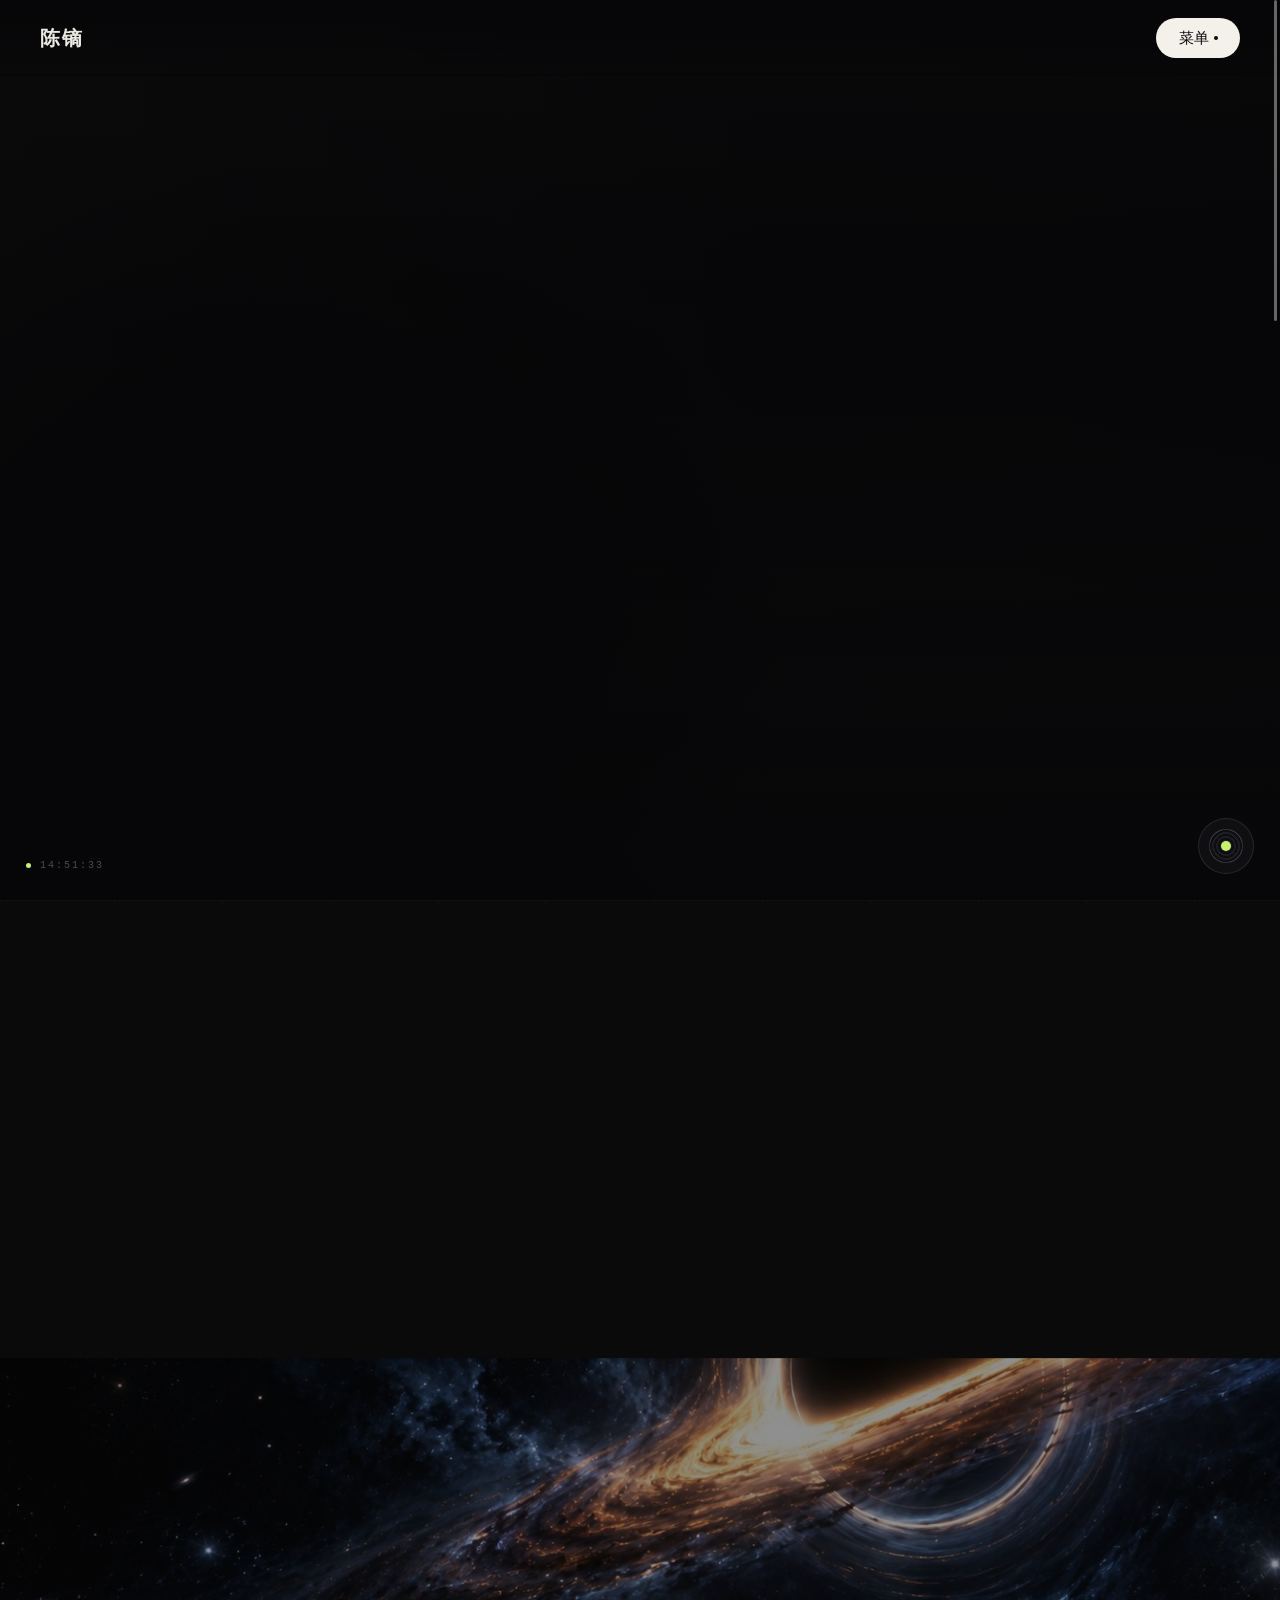
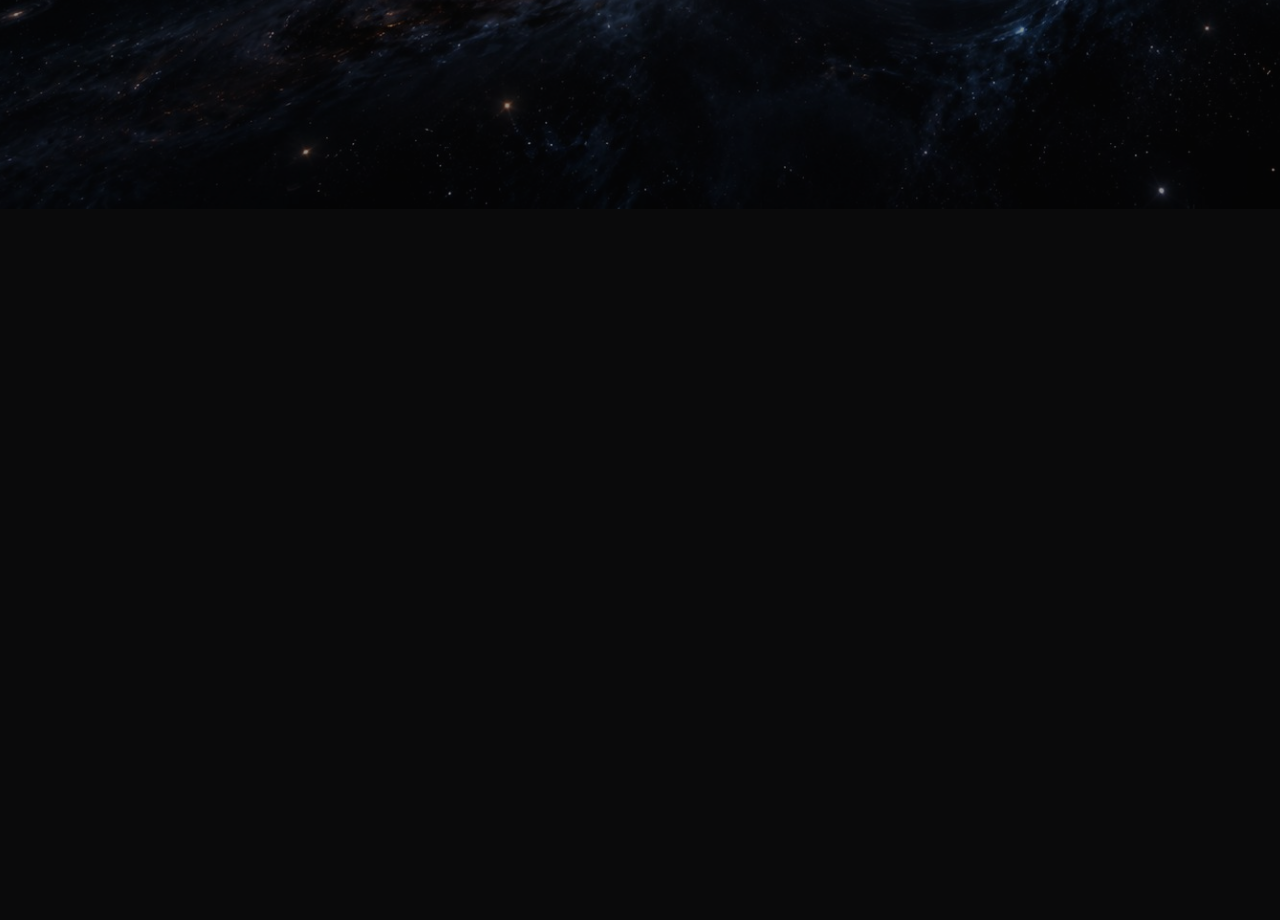
==== index.html @ d53ec5a6 "Deploy site shell" ====
<!DOCTYPE html>
<html lang="zh-CN">
<head>
<meta charset="UTF-8">
<meta name="viewport" content="width=device-width,initial-scale=1">
<title>陈镝 · 剪辑师</title>
<meta name="description" content="陈镝 —— 剪辑师。把素材，剪成故事。">
<link rel="stylesheet" href="assets/style.css?v=20261027eg">
<link rel="preload" as="image" href="assets/bg/transition-blackhole-hd.jpg">
</head>
<body class="splash-on hero-intro">

<!-- ============ 进场遮罩（首次加载片头 → hero） ============ -->
<div class="splash" id="splash" aria-hidden="true">
  <div class="splash-curtain splash-curtain-a"></div>
  <div class="splash-curtain splash-curtain-b"></div>
  <div class="splash-stage">
    <div class="splash-tag">CHEN DI<span>/</span>2026</div>
    <div class="splash-name">陈镝</div>
    <div class="splash-prog">
      <span class="splash-track"><i id="splashFill"></i></span>
      <span class="splash-pct" id="splashPct">00</span>
    </div>
  </div>
</div>

<!-- ============ 无刷转场：三条扫过的黑幕 ============ -->
<div class="tr" id="tr" aria-hidden="true"><i></i><i></i><i></i></div>

<div class="bg-grid bg-grid-far" id="bgGridFar" aria-hidden="true"></div>
<div class="bg-grid bg-grid-near" id="bgGridNear" aria-hidden="true"></div>
<div class="bg-glow" id="bgGlow" aria-hidden="true"></div>

<header class="nav">
  <a class="brand" href="index.html">陈镝</a>
  <button class="menu-toggle" id="menuToggle" type="button" aria-expanded="false" aria-controls="menuSheet">
    <span class="menu-word"><span class="letter">菜</span><span class="letter">单</span></span><i></i>
  </button>
</header>

<main data-route="home">

  <!-- ============ 首屏：粒子「陈镝」→ 蓝色人脸 + CD ============ -->
  <div class="hero-stage" id="heroStage">
    <section class="hero">
      <video class="hero-video" id="heroVideo" poster="assets/covers/hero.jpg"
             data-parallax="-110" data-scale="1.07"
             src="assets/videos/hero.mp4"
             autoplay muted loop playsinline preload="auto"></video>
      <div class="hero-mask"></div>
      <div class="hero-scrim"></div>
      <canvas id="heroParticles" class="hero-particles" aria-hidden="true"></canvas>

      <div class="hero-info">
        <div class="hero-chip">剪辑师</div>
        <h1 class="hero-name" id="heroName">陈镝</h1>
        <p class="hero-line">把素材，剪成故事</p>
      </div>
    </section>
  </div>

</main>

<!-- ============ 背景音乐 ============ -->
<div class="music-wrap" id="musicWrap">
  <div class="music" id="music">
    <audio id="bgm" src="assets/music/bgm.mp3" loop preload="none"></audio>
    <button class="music-btn" id="musicBtn" type="button" aria-label="播放 / 暂停背景音乐">
      <span class="music-disc"></span>
    </button>
    <div class="music-info">
      <div class="mi-main">
        <div class="mi-top">
          <span class="mi-title">Star Crossing Night</span>
          <span class="mi-time" id="miTime">00:00 / 00:00</span>
        </div>
        <div class="mi-bar" id="miBar"><i id="miFill"></i></div>
      </div>
      <button class="mi-volbtn" id="miVolBtn" type="button" aria-label="调节音量">
        <svg width="16" height="16" viewBox="0 0 24 24" aria-hidden="true">
          <path d="M4 9.2v5.6h3.4L12.4 19V5L7.4 9.2H4z" fill="currentColor"/>
          <path d="M15.6 8.6a4.9 4.9 0 010 6.8" fill="none" stroke="currentColor" stroke-width="1.7" stroke-linecap="round"/>
          <path d="M18.3 6.2a8.4 8.4 0 010 11.6" fill="none" stroke="currentColor" stroke-width="1.7" stroke-linecap="round" opacity=".5"/>
        </svg>
      </button>
    </div>
    <div class="mi-vslider" id="miVSlider"><div class="mi-vfill" id="miVFill"></div></div>
  </div>
</div>

<!-- 左下角时间码 -->
<div class="timecode" id="timecode"><span id="tcText">00:00:00</span></div>

<!-- ============ 播放层 ============ -->
<div class="player" id="player">
  <div class="player-close" data-cursor="关闭">&times;</div>
  <video id="playerVideo" playsinline></video>
</div>

<!-- ============ 作品放大层 ============ -->
<div class="zoom" id="zoom">
  <div class="zoom-inner">
    <img id="zoomImg" alt="">
    <div class="zoom-cap">
      <span id="zoomTitle"></span>
      <span class="zoom-hint">点击空白处关闭</span>
    </div>
  </div>
</div>

<script src="assets/vendor/lenis.min.js?v=20261027eg"></script>
<script src="assets/vendor/gsap.min.js?v=20261027eg"></script>
<script src="assets/data.js?v=20261027eg"></script>
<script src="assets/app.js?v=20261027eg"></script>
<script src="assets/void.js?v=20261027eg"></script>
<script src="assets/vendor/three.min.js?v=20261027eg"></script>
<script src="assets/hero-particles.js?v=20261027eg"></script>
<script src="assets/transition.js?v=20261027eg"></script>
<script src="assets/cursor.js?v=20261027eg"></script>
<script src="assets/about-words.js?v=20261027eg"></script>
</body>
</html>
---- assets/style.css ----
﻿:root{
  --bg:#0A0A0B;
  --bg2:#101012;
  --fg:#EDEAE4;
  --muted:#8A857D;
  --dim:#5E5A53;
  --accent:#E5484D;
  --line:rgba(255,255,255,.09);
  --max:1400px;
  /* 动效曲线：内置 ease 太弱，用强曲线（emil 标准） */
  --ease-out:cubic-bezier(.23,1,.32,1);
  --ease-in-out:cubic-bezier(.77,0,.175,1);
  --ease-drawer:cubic-bezier(.32,.72,0,1);
  /* 参考站 pacomepertant.com 的菜单 hover 弹簧（computed linear()，0.5s，约 1.44% 过冲） */
  --ease-spring:linear(0 0%, 0.0014 0.515%, 0.0055 1.03%, 0.0239 2.235%, 0.053 3.44%, 0.0961 4.81%, 0.1957 7.39%, 0.4354 12.88%, 0.5484 15.63%, 0.6494 18.38%, 0.7362 21.13%, 0.8083 23.88%, 0.8696 26.8%, 0.9168 29.72%, 0.9368 31.265%, 0.9536 32.81%, 0.9793 35.9%, 0.997 39.17%, 1.0084 42.77%, 1.0142 47.07%, 1.0144 53.43%, 1.0054 68.37%, 1.0019 77.3%, 0.9998 99.98%);
}

*{margin:0;padding:0;box-sizing:border-box;}
html{scroll-behavior:smooth;}
body{
  background:var(--bg);
  color:var(--fg);
  font-family:-apple-system,BlinkMacSystemFont,"PingFang SC","Microsoft YaHei","Segoe UI",sans-serif;
  -webkit-font-smoothing:antialiased;
  line-height:1.7;
  overflow-x:hidden;
}
a{color:inherit;text-decoration:none;}
img,video{display:block;max-width:100%;}
section[id]{scroll-margin-top:80px;}
.wrap{max-width:var(--max);margin:0 auto;padding:0 40px;}

/* 截图调试用：首屏定高 */
body.flat-hero .hero{height:900px;min-height:900px;}

/* ---------- 可交互背景：两层网格做视差，鼠标移动时前后错开 ---------- */
.bg-grid{
  position:fixed;inset:-8%;z-index:0;pointer-events:none;
  background-image:
    linear-gradient(rgba(255,255,255,.03) 1px,transparent 1px),
    linear-gradient(90deg,rgba(255,255,255,.03) 1px,transparent 1px);
  will-change:transform;
}
.bg-grid-far{background-size:108px 108px;opacity:.75;}
.bg-grid-near{background-size:34px 34px;opacity:.42;}
.bg-glow{
  position:fixed;inset:0;z-index:0;pointer-events:none;
  background:radial-gradient(circle 720px at var(--mx,50%) var(--my,40%),
    rgba(200,241,106,.14) 0%,rgba(200,241,106,.05) 40%,transparent 72%);
  transition:opacity .8s var(--ease-out);
}

/* ---------- 深空背景（除首页）：黑洞铺底 + 三层视差 + 近景星尘 ----------
   放 z-index:-1：比正文低，但比 body 底色高 —— 正文永远压在上面。
   图不动、层动：鼠标/滚动只改 transform，不触发重排与重绘。 */
.void{
  position:fixed;inset:0;z-index:-1;overflow:hidden;
  pointer-events:none;background:#040406;
  opacity:0;visibility:hidden;
  transition:opacity .85s var(--ease-out),visibility 0s linear .85s;
}
.void.on{opacity:1;visibility:visible;transition:opacity .85s var(--ease-out),visibility 0s;}
/* 回首页时深空底必须立刻消失（不能淡出 0.85s），否则揭幕瞬间会看到它的残影 */
body:not(.is-space) .void{transition:none;}
/* 进出首页的整段转场都压住深空底，别让它在幕布缝隙里露出来 */
html.via-home .void{opacity:0!important;visibility:hidden!important;transition:none!important;}
/* 转场期间连底纹和底光都收掉：幕布缝隙里只允许出现黑或真实内容，不允许“底背景” */
html.is-transitioning .bg-glow,html.is-transitioning .bg-grid,html.is-transitioning .marks{opacity:0!important;transition:none!important;}
html.is-transitioning body{background:#000;}
.void-dolly{position:absolute;inset:0;will-change:transform;}
.void-media{
  position:absolute;inset:-8%;opacity:.50;will-change:transform;
  background:url("bg/void-loop-poster.jpg") 58% 45%/cover no-repeat;
}
.void-video{width:100%;height:100%;object-fit:cover;object-position:58% 45%;display:block;pointer-events:none;}
.void-stars{position:absolute;left:-10%;top:-10%;width:120%;height:120%;will-change:transform;}
.void-pull{
  position:absolute;left:0;top:0;width:760px;height:760px;margin:-380px 0 0 -380px;border-radius:50%;
  background:radial-gradient(circle,rgba(255,196,140,.18) 0%,rgba(255,170,100,.07) 40%,rgba(255,150,80,0) 70%);
  will-change:transform;
}
.void-scrim{
  position:absolute;inset:0;
  background:
    radial-gradient(ellipse 76% 68% at 60% 44%,rgba(5,5,7,0) 0%,rgba(5,5,7,.12) 48%,rgba(5,5,7,.62) 82%,rgba(5,5,7,.9) 100%),
    linear-gradient(90deg,rgba(5,5,7,.86) 0%,rgba(5,5,7,.56) 20%,rgba(5,5,7,.22) 44%,rgba(5,5,7,.16) 66%,rgba(5,5,7,.52) 100%),
    linear-gradient(180deg,rgba(5,5,7,.94) 0%,rgba(5,5,7,.6) 10%,rgba(5,5,7,.14) 26%,rgba(5,5,7,.08) 54%,rgba(5,5,7,.55) 83%,rgba(5,5,7,.96) 100%);
}
/* 有黑洞的页面：网格退到远处，荧光绿光让位给暖色深空 */
body.is-space .bg-grid-far{opacity:.4;}
body.is-space .bg-grid-near{opacity:.2;}
body.is-space .bg-glow{opacity:.45;}
/* 小字压在星云上会糊：给一层几乎看不见的暗影，只在亮处起作用 */
body.is-space .reel-sub,
body.is-space .reel-date,
body.is-space .type-en,
body.is-space .work-meta .dur,
body.is-space .sec-head .note,
body.is-space .about .body p,
body.is-space .skills span,
body.is-space .cc-k,
body.is-space .foot,
body.is-space .spiral-hint{text-shadow:0 1px 12px rgba(0,0,0,.92),0 0 3px rgba(0,0,0,.7);}
/* 星云上的小字要比纯黑底亮一档，否则就读不出来（悬停翻白时会被后面的规则盖回去） */
body.is-space .reel-sub{color:#BDB7AC;}
body.is-space .reel-date{
  color:#CFC8BC;
  text-shadow:0 0 2px #050507,0 1px 3px #050507,0 0 10px rgba(0,0,0,.9);
}
body.is-space .skills span{color:#B8B3AA;border-color:rgba(255,255,255,.16);}
/* 手机：视频是横的，竖屏只能截中段 → 取景往黑洞那边挪，遮罩收紧一档 */
@media(max-width:680px){
  .void-media{opacity:.42;background-position:62% 44%;}
  .void-video{object-position:62% 44%;}
  .void-scrim{
    background:
      linear-gradient(180deg,rgba(5,5,7,.93) 0%,rgba(5,5,7,.55) 12%,rgba(5,5,7,.18) 38%,rgba(5,5,7,.45) 74%,rgba(5,5,7,.96) 100%),
      linear-gradient(90deg,rgba(5,5,7,.72) 0%,rgba(5,5,7,.4) 40%,rgba(5,5,7,.14) 78%,rgba(5,5,7,.34) 100%);
  }
}
@media(hover:none){.void-pull{display:none;}}

/* ---------- nav ---------- */
.nav{
  position:fixed;top:0;left:0;right:0;z-index:100;
  height:76px;display:flex;align-items:center;gap:40px;
  padding:0 40px;
  background:linear-gradient(to bottom,rgba(5,5,7,.72) 0%,rgba(5,5,7,.32) 56%,rgba(5,5,7,0) 100%);
  transition:background .4s ease,border-color .4s ease,height .4s ease;
  border-bottom:1px solid transparent;
}
.nav.solid{
  background:rgba(8,8,10,.96);
  border-bottom-color:rgba(255,255,255,.08);
  height:64px;
}
.brand{font-weight:900;font-size:20px;letter-spacing:.08em;color:#EDEAE4;}
.nav nav{display:flex;gap:30px;margin-left:auto;font-size:13.5px;}
.nav nav a{color:#9A958C;transition:color .25s;}
.nav nav a:hover{color:#EDEAE4;}
.nav .cta{
  font-size:13px;padding:8px 18px;
  border:1px solid rgba(255,255,255,.18);border-radius:100px;
  color:#EDEAE4;transition:background .22s var(--ease-out),border-color .22s var(--ease-out),color .22s var(--ease-out);
}
.nav .cta:hover{background:#E5484D;border-color:#E5484D;color:#fff;}

/* ---------- hero ---------- */
.hero-stage{position:relative;height:280vh;}
.hero{position:sticky;top:0;height:100vh;min-height:620px;overflow:hidden;background:#050507;}
.hero-video{position:absolute;inset:0;width:100%;height:100%;object-fit:cover;z-index:0;}
.hero-mask{
  position:absolute;inset:0;z-index:1;
  background:
    linear-gradient(to top,
      #0A0A0B 0%,
      #0A0A0B 10%,
      rgba(10,10,11,.76) 26%,
      rgba(10,10,11,.34) 50%,
      rgba(10,10,11,.18) 68%,
      rgba(10,10,11,.74) 100%),
    linear-gradient(to right,rgba(10,10,11,.82) 0%,rgba(10,10,11,.12) 58%,rgba(10,10,11,0) 100%);
}
.hero-scrim{
  position:absolute;inset:0;z-index:1;pointer-events:none;
  background:
    radial-gradient(ellipse 680px 580px at 20% 68%,
      rgba(5,5,7,.92) 0%, rgba(5,5,7,.72) 34%,
      rgba(5,5,7,.34) 62%, rgba(5,5,7,0) 80%),
    linear-gradient(to top,
      rgba(5,5,7,.62) 0%, rgba(5,5,7,.18) 34%, rgba(5,5,7,0) 58%);
}
.hero-particles{
  position:absolute;inset:0;z-index:2;display:block;
  width:100%;height:100%;pointer-events:none;
  mix-blend-mode:screen;
}
.hero-info{position:absolute;left:40px;right:40px;bottom:142px;z-index:3;}
.hero:not(.has-particles) .hero-name,
.hero:not(.has-particles) .hero-chip,
.hero:not(.has-particles) .hero-line{opacity:0;}
.hero-particles-failed .hero-name,
.hero-particles-failed .hero-chip,
.hero-particles-failed .hero-line{opacity:1 !important;}
.hero.has-particles .hero-name{opacity:0;}
body.hero-intro .hero-info,body.hero-intro #heroParticles{opacity:0;}
.hero-info,#heroParticles{transition:opacity .55s ease;}

.hero-chip,.hero-line{opacity:calc(1 - var(--hero-p,0)*2.2);transition:opacity .45s ease;}
html.reduced .hero-stage{height:100vh;}
@media(max-width:680px){.hero-stage{height:260vh;}}
.hero-chip{
  display:inline-block;background:none;border-radius:0;padding:0;
  font-family:Menlo,Consolas,monospace;font-size:26px;letter-spacing:.14em;
  color:#C8F16A;margin-bottom:12px;
}
.hero-name{
  font-size:clamp(84px,14.5vw,200px);font-weight:900;
  line-height:.82;letter-spacing:-.045em;color:#F4F1EA;
}
.hero-line{
  font-size:clamp(24px,3.4vw,50px);font-weight:900;
  letter-spacing:-.015em;margin-top:100px;line-height:1.1;position:relative;top:-62px;
  color:transparent;-webkit-text-stroke:2px rgba(244,241,234,.82);
}
.hero-side{position:absolute;right:0;top:6px;text-align:right;}
.hero-side-en{
  display:block;font-family:Menlo,Consolas,monospace;font-size:10px;
  letter-spacing:.26em;color:#EDEAE4;
}
.hero-side-cn{display:block;font-size:11px;color:#9A958C;letter-spacing:.1em;margin-top:5px;}
/* 可拖时间轴 */
.scrub{
  position:absolute;left:40px;right:40px;bottom:48px;
  display:flex;align-items:center;gap:15px;
}
.scrub-t{
  font-family:Menlo,Consolas,monospace;font-size:10.5px;
  color:#8A857D;letter-spacing:.08em;min-width:44px;
}
.scrub-track{
  position:relative;flex:1;height:2px;background:rgba(255,255,255,.2);
  cursor:ew-resize;touch-action:none;
}
.scrub-track::after{
  content:'';position:absolute;inset:-12px 0;
}
.scrub-fill{position:absolute;left:0;top:0;height:100%;background:#C8F16A;width:0;}
.scrub-head{
  position:absolute;top:50%;left:0;width:11px;height:11px;
  background:#C8F16A;border-radius:50%;transform:translate(-50%,-50%);
  box-shadow:0 0 0 5px rgba(200,241,106,.16);
  transition:box-shadow .25s;
}
.scrub-track:hover .scrub-head{box-shadow:0 0 0 8px rgba(200,241,106,.24);}
.scrub-hint{
  font-family:Menlo,Consolas,monospace;font-size:9.5px;
  letter-spacing:.16em;color:#5E5A53;min-width:80px;text-align:right;
}

/* ---------- stats ---------- */
.stats{padding:74px 0;border-bottom:1px solid var(--line);}
.stats-grid{display:grid;grid-template-columns:repeat(4,1fr);gap:24px;}
.stat b{
  display:block;font-family:Menlo,Consolas,monospace;
  font-size:clamp(36px,4.6vw,60px);font-weight:400;letter-spacing:-.03em;line-height:1;
}
.stat b .num{
  font:inherit;color:inherit;letter-spacing:inherit;
  display:inline;vertical-align:baseline;
}
.stat b i{font-style:normal;color:var(--accent);}
.stat span{display:block;margin-top:12px;font-size:12.5px;color:var(--muted);letter-spacing:.06em;}

/* ---------- section head ---------- */
.sec-head{display:flex;align-items:flex-end;justify-content:space-between;padding:88px 0 44px;}
.sec-head h2{
  font-size:clamp(38px,5.4vw,68px);font-weight:900;letter-spacing:-.03em;line-height:1;
}
.sec-head .label{
  font-family:Menlo,Consolas,monospace;font-size:10.5px;
  letter-spacing:.26em;color:var(--accent);
}
.sec-head .note{font-size:12.5px;color:var(--dim);max-width:300px;text-align:right;}

/* ---------- works ---------- */
.works{display:grid;grid-template-columns:repeat(3,1fr);gap:36px 26px;}
.work{cursor:pointer;}
.work-media{
  position:relative;overflow:hidden;border-radius:3px;background:var(--bg2);
}
.work-media img{
  width:100%;height:auto;aspect-ratio:3/2;object-fit:cover;
  transition:transform .42s var(--ease-out),opacity .3s var(--ease-out);
}
.work.portrait .work-media img{object-position:center 28%;}
.work:hover .work-media img{transform:scale(1.045);}
.work-play{
  position:absolute;inset:0;display:flex;align-items:center;justify-content:center;
  opacity:0;transition:opacity .35s;background:rgba(0,0,0,.28);
}
.work:hover .work-play{opacity:1;}
.work-play span{
  width:58px;height:58px;border-radius:50%;
  border:1px solid rgba(255,255,255,.6);
  display:flex;align-items:center;justify-content:center;
}
.work-play span::after{
  content:'';width:0;height:0;margin-left:4px;
  border-left:13px solid #fff;border-top:8px solid transparent;border-bottom:8px solid transparent;
}
.work-meta{padding-top:14px;display:flex;justify-content:space-between;gap:14px;align-items:baseline;}
.work-meta h3{font-size:15.5px;font-weight:600;letter-spacing:.01em;line-height:1.4;}
.work-meta .type{font-size:11.5px;color:var(--dim);letter-spacing:.08em;white-space:nowrap;}
.work-meta .dur{
  font-family:Menlo,Consolas,monospace;font-size:11px;color:var(--dim);
  display:block;margin-top:3px;
}

/* ---------- 精选：胶片条 ---------- */
.film{
  position:relative;overflow:hidden;
  margin:6px 0 34px;padding:20px 0;
  background:#101012;border-radius:3px;
  cursor:grab;user-select:none;
}
.film:active{cursor:grabbing;}
.film::before,.film::after{
  content:'';position:absolute;left:0;right:0;height:13px;pointer-events:none;
  background:repeating-linear-gradient(90deg,#0A0A0B 0 9px,transparent 9px 26px);
}
.film::before{top:0;}
.film::after{bottom:0;}
.film-track{
  display:flex;gap:10px;padding:0 14px;
  will-change:transform;
}
.film-item{
  position:relative;flex:0 0 auto;width:260px;
  border:2px solid rgba(255,255,255,.1);
  transition:border-color .3s,transform .4s cubic-bezier(.16,1,.3,1);
}
.film-item img{display:block;width:100%;height:146px;object-fit:cover;}
.film-item span{
  position:absolute;left:0;bottom:0;right:0;
  font-family:Menlo,Consolas,monospace;font-size:9px;
  letter-spacing:.1em;color:#EDEAE4;
  background:linear-gradient(to top,rgba(6,6,8,.9),transparent);
  padding:14px 8px 6px;
}
.film-item:hover{border-color:#C8F16A;transform:translateY(-4px);}
.film-hint{
  position:absolute;right:16px;bottom:20px;z-index:2;
  font-family:Menlo,Consolas,monospace;font-size:9px;
  letter-spacing:.16em;color:#5E5A53;
}

/* ---------- 精选：目录式列表 ---------- */
.reel{margin-top:8px;}
.reel-row{
  position:relative;display:flex;align-items:center;gap:22px;
  padding:22px 26px;margin:0 -26px;
  border-bottom:1px solid rgba(255,255,255,.09);
  transition:background .3s ease,color .3s ease,opacity .35s ease;
  cursor:pointer;
}
.reel-no{
  font-family:Menlo,Consolas,monospace;
  font-size:clamp(34px,4.4vw,58px);line-height:1;font-weight:400;
  min-width:104px;letter-spacing:-.03em;
  color:transparent;-webkit-text-stroke:1.2px rgba(255,255,255,.5);
  transition:color .2s var(--ease-out),-webkit-text-stroke-color .2s var(--ease-out);
}
.reel-main{display:flex;align-items:baseline;gap:18px;flex-wrap:wrap;}
.reel-title{
  font-size:clamp(24px,3vw,40px);font-weight:900;
  letter-spacing:-.025em;line-height:1.1;
  transition:transform .4s cubic-bezier(.16,1,.3,1);
}
.reel-sub{font-size:12px;color:var(--muted);letter-spacing:.06em;line-height:1.6;}
/* ★ 文字滚动入场（编号 .reel-no 不滚，跟着行一起出来）：外层当遮罩（正好一层高），内层 .rl 装三份同样的字，
   进场时 .rl 往上滚两格再停 —— 就是"文字多滚几圈"。
   高度和 line-height 必须一致，否则会露出下一层的边。 */
.reel-title,.reel-sub,.reel-date{overflow:hidden;}
.reel-title{height:1.1em;}
.reel-sub{height:1.6em;}
.reel-date{height:1.6em;line-height:1.6;}
.rl{display:block;}
.rl i{display:block;font-style:normal;line-height:inherit;}
.reel-date{
  margin-left:auto;font-family:Menlo,Consolas,monospace;
  font-size:11px;color:var(--dim);letter-spacing:.1em;
}
@media(max-width:680px){
  .reel-row{padding:16px 0;margin:0;gap:12px;}
  .reel-no{min-width:56px;font-size:34px;}
  .reel-main{gap:8px;}
  .reel-title{font-size:21px;}
  .reel-sub{font-size:11px;}
  .reel-date{font-size:9.5px;letter-spacing:.04em;}
}
/* 悬停：整行翻白（平时全是深底，不抢）；其余行退到暗处 */
.reel:hover .reel-row{opacity:.36;}
.reel:hover .reel-row:hover{opacity:1;}
.reel-row:hover{background:#F4F1EA;color:#141310;border-bottom-color:transparent;}
.reel-row:hover .reel-no{color:#141310;-webkit-text-stroke:0;}
.reel-row:hover .reel-sub{color:#6B665C;text-shadow:none;}
.reel-row:hover .reel-date{color:#8A8478;text-shadow:none;}
.reel-row:hover .reel-title{transform:translateX(8px);}
.reel-row:hover .reel-poster{
  border-color:#FFFFFF;
  box-shadow:0 24px 52px rgba(20,19,16,.32);
}
/* 叠在行上的海报 */
.reel-poster{
  position:absolute;right:20%;top:50%;width:300px;
  opacity:0;
  transform:translateY(-50%) rotate(-16deg) scale(.82);
  box-shadow:0 24px 52px rgba(0,0,0,.62);
  border:3px solid #0A0A0B;border-radius:2px;
  z-index:3;pointer-events:none;
  transition:opacity .3s ease,transform .45s cubic-bezier(.16,1,.3,1);
}
.reel-row:hover .reel-poster{
  opacity:1;
  transform:translateY(-50%) rotate(-6deg) scale(1);
}
.reel-row.light .reel-poster{border-color:#FFFFFF;box-shadow:0 24px 52px rgba(20,19,16,.3);}

/* ---------- 分类：散落画布（3D 空间） ---------- */
.board{
  position:relative;width:100%;
  perspective:1400px;
  perspective-origin:50% 46%;
  background:radial-gradient(ellipse 78% 72% at 50% 50%,
    rgba(255,255,255,.03) 0%,rgba(255,255,255,.012) 46%,transparent 78%);
  -webkit-mask-image:linear-gradient(to bottom,transparent 0%,#000 6%,#000 94%,transparent 100%);
  mask-image:linear-gradient(to bottom,transparent 0%,#000 6%,#000 94%,transparent 100%);
  user-select:none;-webkit-user-select:none;touch-action:none;
}
.board-canvas{
  position:absolute;inset:0;pointer-events:none;
  transform-style:preserve-3d;
  will-change:transform;
}
.board-item{
  position:absolute;cursor:grab;pointer-events:auto;
  transform:translateZ(var(--z,0px)) rotate(var(--rot,0deg));
  box-shadow:0 16px 38px rgba(0,0,0,.55);
  transition:transform .16s var(--ease-out),box-shadow .3s var(--ease-out);
  user-select:none;-webkit-user-select:none;touch-action:none;
  transform-style:preserve-3d;
}
.board-item img{
  display:block;width:100%;aspect-ratio:16/10;object-fit:cover;
  border:2px solid #06060A;
  pointer-events:none;-webkit-user-drag:none;user-select:none;
}
/* 呼吸：幅度 ±6%，6～9.6 秒一圈，错开相位 */
.board-move{display:block;transform-style:preserve-3d;will-change:transform;}
.board-inner{
  position:relative;display:block;transform-origin:50% 50%;
  will-change:transform;
  animation-name:breathe;
  animation-timing-function:ease-in-out;
  animation-iteration-count:infinite;
}
@keyframes breathe{
  0%,100%{transform:scale(.944) translateY(2px);}
  50%{transform:scale(1.056) translateY(-2px);}
}
/* 悬浮板：鼠标在卡上移动时立体倾斜 */
.board-tilt{
  position:relative;display:block;
  transform-style:preserve-3d;
  transition:transform .18s ease-out;
  will-change:transform;
}
.board-item span{
  position:absolute;left:0;right:0;bottom:0;
  font-family:Menlo,Consolas,monospace;font-size:9px;
  letter-spacing:.06em;color:#EDEAE4;
  background:linear-gradient(to top,rgba(6,6,8,.94),rgba(6,6,8,0));
  padding:18px 8px 7px;
}
.board-item:hover{
  transform:translateZ(var(--z,0px)) translateY(-10px) rotate(0deg) scale(1.05)!important;
  box-shadow:0 28px 64px rgba(0,0,0,.75);
  z-index:9;
}
.board-item.dragging{
  z-index:30!important;cursor:grabbing;
  transform:translateZ(calc(var(--z,0px) + 90px)) rotate(0deg) scale(1.03)!important;
  box-shadow:0 34px 70px rgba(0,0,0,.85);
  transition:none;
}

/* 分类区的紧凑列表 */
.reel.compact .reel-row{padding:15px 20px;margin:0 -20px;}
.reel.compact .reel-no{font-size:clamp(22px,2.4vw,32px);min-width:66px;}
.reel.compact .reel-title{font-size:clamp(16px,1.7vw,22px);}
.reel.compact .reel-sub{font-size:11px;}
.reel.compact .reel-poster{width:142px;right:24%;}



.works.compact{grid-template-columns:repeat(4,1fr);gap:28px 20px;}
.works.compact .work-meta{padding-top:10px;}
.works.compact .work-meta h3{font-size:13.5px;}
.works.compact .work-meta .type{display:none;}
.works.compact .work-meta .dur{font-size:10.5px;}

/* ---------- 类型导航 ---------- */
.type-nav{
  display:flex;gap:9px;flex-wrap:wrap;
  margin-bottom:60px;padding-bottom:26px;
  border-bottom:1px solid var(--line);
}
.type-chip{
  font-size:12.5px;padding:7px 15px;
  border:1px solid var(--line);border-radius:100px;
  color:var(--muted);transition:color .2s var(--ease-out),border-color .2s var(--ease-out),background .2s var(--ease-out);
  display:inline-flex;align-items:center;gap:7px;
}
.type-chip i{
  font-style:normal;font-family:Menlo,Consolas,monospace;
  font-size:9.5px;color:var(--dim);
}
.type-chip:hover{color:var(--fg);border-color:rgba(255,255,255,.3);}
.type-chip:hover i{color:var(--accent);}

/* ---------- 类型区块 ---------- */
.type-block{margin-bottom:78px;scroll-margin-top:96px;}
.type-head{
  position:relative;
  display:flex;align-items:baseline;gap:16px;
  padding-bottom:16px;margin-bottom:24px;
  border-bottom:1px solid var(--line);
}
/* 标尺末端的小十字：技术图语言 */
.type-head::after{
  content:'';position:absolute;right:0;bottom:-4.5px;
  width:9px;height:9px;
  background:
    linear-gradient(#EDEAE4,#EDEAE4) center/1px 9px no-repeat,
    linear-gradient(#EDEAE4,#EDEAE4) center/9px 1px no-repeat;
  opacity:.32;
}
.type-name{
  font-size:clamp(22px,2.6vw,30px);font-weight:900;
  letter-spacing:-.01em;line-height:1;
}
.type-en{
  font-family:Menlo,Consolas,monospace;font-size:10px;
  letter-spacing:.2em;color:var(--dim);
}
.type-count{
  margin-left:auto;font-family:Menlo,Consolas,monospace;
  font-size:11px;color:var(--accent);letter-spacing:.1em;
}

/* ---------- about ---------- */
.about{padding:120px 0 60px;border-top:1px solid var(--line);margin-top:40px;height:240vh;}
.about .wrap{position:sticky;top:96px;}
.about-grid{display:grid;grid-template-columns:1fr 1.15fr;gap:80px;align-items:start;}
.about h2{font-size:clamp(32px,4.4vw,56px);font-weight:900;letter-spacing:-.03em;line-height:1.08;}
.about .body p{color:#B8B3AA;font-size:15px;line-height:1.95;margin-bottom:18px;}
.about .body p strong{color:var(--fg);font-weight:600;}
.about .body .wd{opacity:.12;transition:opacity .18s linear;}
.about .body .wd.hl{color:var(--fg);}
.about .body .wd.hl.on{color:var(--accent);}
.skills{display:flex;flex-wrap:wrap;gap:8px;margin-top:26px;}
.skills span{
  font-size:12px;padding:6px 13px;border:1px solid var(--line);
  border-radius:100px;color:var(--muted);
}

/* ---------- contact ---------- */
.contact{padding:130px 0 80px;}
.contact h2{
  font-size:clamp(46px,7.6vw,110px);font-weight:900;letter-spacing:-.04em;line-height:.98;
}
.contact h2 em{font-style:normal;color:var(--accent);}
.contact .links{display:flex;gap:44px;margin-top:52px;flex-wrap:wrap;}
.contact .links a{
  font-family:Menlo,Consolas,monospace;font-size:13px;color:var(--muted);
  border-bottom:1px solid var(--line);padding-bottom:5px;transition:color .2s var(--ease-out),border-bottom-color .2s var(--ease-out);
}
.contact .links a:hover{color:var(--fg);border-bottom-color:var(--fg);}

/* 联系：一条平铺的胶片，不用拉 */
.contact-film{
  position:relative;display:grid;grid-template-columns:repeat(3,1fr);
  margin-top:58px;background:rgba(16,16,18,.42);
  border:1px solid rgba(255,255,255,.1);
  padding:16px 0;
}
.contact-film::before,.contact-film::after{
  content:'';position:absolute;left:0;right:0;height:10px;pointer-events:none;
  background:repeating-linear-gradient(90deg,rgba(10,10,11,.55) 0 8px,transparent 8px 24px);
}
.contact-film::before{top:0;}
.contact-film::after{bottom:0;}
.contact-cell{
  padding:26px 28px;cursor:pointer;
  border-right:1px solid rgba(255,255,255,.07);
  transition:background .3s;
}
.contact-cell:last-child{border-right:none;}
.contact-cell:hover{background:rgba(26,26,34,.45);}
.cc-k{
  display:block;font-family:Menlo,Consolas,monospace;font-size:9.5px;
  letter-spacing:.2em;color:#6E6A63;margin-bottom:12px;
}
.cc-v{font-size:clamp(15px,1.6vw,21px);font-weight:600;color:#F4F1EA;letter-spacing:.01em;}

/* ---------- 背景音乐 ---------- */
.music-wrap{position:static;}
.music{
  position:fixed;right:26px;bottom:26px;z-index:130;
  display:flex;align-items:center;height:56px;
  background:rgba(16,16,20,.94);
  border:1px solid rgba(255,255,255,.1);
  border-radius:100px;
  padding:4px;overflow:hidden;
  max-width:56px;
  transition:max-width .3s var(--ease-in-out),background .3s var(--ease-out);
}
@media (hover:hover) and (min-width:681px){.music:hover,.music-wrap:hover .music{max-width:330px;background:rgba(20,20,26,.98);}}
.music-btn{
  width:46px;height:46px;flex:0 0 46px;
  border:none;background:none;cursor:pointer;padding:0;
  display:flex;align-items:center;justify-content:center;
}
.music-disc{
  display:block;width:34px;height:34px;border-radius:50%;
  background:repeating-radial-gradient(circle,#1C1C22 0 2px,#0D0D11 2px 4px);
  border:1px solid rgba(255,255,255,.15);
  position:relative;
  transition:box-shadow .3s;
}
.music-disc::after{
  content:'';position:absolute;inset:11px;border-radius:50%;background:#C8F16A;
}
.music.playing .music-disc{animation:spin 7s linear infinite;}
.music.playing .music-disc{box-shadow:0 0 0 4px rgba(200,241,106,.14);}
@keyframes spin{to{transform:rotate(360deg);}}
.music-info{
  width:0;min-width:0;overflow:hidden;white-space:nowrap;padding-right:0;
  display:flex;align-items:center;gap:10px;opacity:0;
  transition:width .38s cubic-bezier(.16,1,.3,1),padding-right .38s,opacity .16s ease;
}
@media (hover:hover) and (min-width:681px){.music-wrap:hover .music-info{width:300px;padding-right:14px;opacity:1;}}
.mi-main{flex:1;min-width:0;}
.mi-top{display:flex;align-items:baseline;justify-content:space-between;gap:12px;}
.mi-title{
  font-size:11.5px;color:#EDEAE4;letter-spacing:.02em;
  overflow:hidden;text-overflow:ellipsis;
}
.mi-time{
  font-family:Menlo,Consolas,monospace;font-size:9px;
  color:#6E6A63;letter-spacing:.04em;flex:0 0 auto;
}
.mi-bar{
  position:relative;height:2px;background:rgba(255,255,255,.14);
  margin-top:9px;cursor:pointer;
}
.mi-bar::after{content:'';position:absolute;inset:-8px 0;}
.mi-bar i{position:absolute;left:0;top:0;height:100%;width:0;background:#C8F16A;display:block;border-radius:2px;}
.mi-bar i::after{content:'';position:absolute;right:-4px;top:50%;width:8px;height:8px;margin-top:-4px;border-radius:50%;background:#C8F16A;box-shadow:0 0 0 2px rgba(16,16,20,.5);}

/* 小喇叭 + 竖向音量条 */
.music{position:fixed;overflow:visible;}
.mi-volbtn{
  flex:0 0 26px;width:26px;height:26px;padding:0;
  border:none;background:none;cursor:pointer;
  color:#6E6A63;display:flex;align-items:center;justify-content:center;
  transition:color .2s;
}
.mi-volbtn:hover{color:#C8F16A;}
.music.vol-open .mi-volbtn{color:#C8F16A;}
.mi-vslider{
  position:fixed;right:26px;bottom:96px;
  width:26px;height:96px;
  background:rgba(18,18,23,.98);
  border:1px solid rgba(255,255,255,.13);
  border-radius:100px;
  opacity:0;pointer-events:none;transform:translateY(10px);
  transition:opacity .22s,transform .22s;
  cursor:pointer;overflow:hidden;
  z-index:131;
}
.music-wrap.vol-open .mi-vslider{opacity:1;pointer-events:auto;transform:none;}
.mi-vfill{
  position:absolute;left:0;right:0;bottom:0;
  background:#C8F16A;height:50%;pointer-events:none;
}

/* 左下角时间码 */
.timecode{
  position:fixed;left:26px;bottom:26px;z-index:120;
  display:flex;align-items:center;gap:9px;
  font-family:Menlo,Consolas,monospace;
  font-size:10px;letter-spacing:.2em;
  color:#4A4A52;pointer-events:none;
  font-variant-numeric:tabular-nums;
}
.timecode::before{
  content:'';width:5px;height:5px;border-radius:50%;
  background:#C8F16A;animation:tcPulse 2.4s ease-in-out infinite;
}
@keyframes tcPulse{0%,100%{opacity:.18}50%{opacity:.75}}

/* ---------- 作品放大层 ---------- */
.zoom{
  position:fixed;inset:0;z-index:400;display:none;
  align-items:center;justify-content:center;
  background:rgba(4,4,6,.94);
}
.zoom.open{display:flex;}
.zoom-inner{max-width:86vw;max-height:82vh;}
.zoom-inner img{
  display:block;max-width:86vw;max-height:74vh;
  border:3px solid rgba(255,255,255,.14);
  box-shadow:0 40px 100px rgba(0,0,0,.8);
}
.zoom-cap{
  display:flex;justify-content:space-between;align-items:baseline;
  margin-top:14px;font-family:Menlo,Consolas,monospace;
  font-size:11px;letter-spacing:.1em;color:#C9C3B8;
}
.zoom-hint{color:#5E5A53;font-size:10px;}

/* 画布角上的 DRAG 提示 */
.board-hint{
  position:absolute;right:16px;bottom:12px;z-index:5;
  font-family:Menlo,Consolas,monospace;font-size:9px;
  letter-spacing:.28em;color:#C8F16A;opacity:.5;
  pointer-events:none;
}

/* ---------- 取景器语言：页面四角裁切标记 ---------- */
.marks{
  position:fixed;inset:20px;z-index:96;pointer-events:none;
  --c:rgba(237,234,228,.26);
  background:
    linear-gradient(var(--c),var(--c)) left top/17px 1px no-repeat,
    linear-gradient(var(--c),var(--c)) left top/1px 17px no-repeat,
    linear-gradient(var(--c),var(--c)) right top/17px 1px no-repeat,
    linear-gradient(var(--c),var(--c)) right top/1px 17px no-repeat,
    linear-gradient(var(--c),var(--c)) left bottom/17px 1px no-repeat,
    linear-gradient(var(--c),var(--c)) left bottom/1px 17px no-repeat,
    linear-gradient(var(--c),var(--c)) right bottom/17px 1px no-repeat,
    linear-gradient(var(--c),var(--c)) right bottom/1px 17px no-repeat;
}
.foot{
  border-top:1px solid var(--line);padding:30px 0 44px;
  display:flex;justify-content:space-between;font-size:11.5px;color:var(--dim);
  font-family:Menlo,Consolas,monospace;letter-spacing:.1em;
}

/* ---------- player ---------- */
.player{
  position:fixed;inset:0;z-index:300;display:none;
  flex-direction:column;align-items:center;justify-content:center;gap:18px;
  background:#050507;
}
.player.open{display:flex;}
.player video{max-width:92vw;max-height:calc(100vh - 140px);background:#000;}
.player-close{
  position:absolute;top:26px;right:36px;
  font-size:28px;line-height:1;color:var(--muted);cursor:pointer;
  width:44px;height:44px;display:flex;align-items:center;justify-content:center;
  border:1px solid var(--line);border-radius:50%;transition:color .2s var(--ease-out),border-color .2s var(--ease-out),transform .16s var(--ease-out);
}
.player-close:hover{color:#fff;border-color:#fff;}
.player video{cursor:pointer;}

/* ---------- reveal ---------- */
.rv{opacity:0;transform:translateY(18px);transition:opacity .46s var(--ease-out),transform .46s var(--ease-out);transition-delay:var(--d,0ms);}
.rv.in{opacity:1;transform:none;}
.slide-rv{opacity:0;transform:translateX(-30px);transition:opacity .5s var(--ease-out),transform .5s var(--ease-out);}
.slide-rv.in{opacity:1;transform:none;}
.hero-info{transition:opacity .1s linear;}

/* ---------- responsive ---------- */
@media(max-width:1080px){
  .works{grid-template-columns:repeat(2,1fr);}
  .works.compact{grid-template-columns:repeat(3,1fr);gap:24px 16px;}
  .about-grid{grid-template-columns:1fr;gap:34px;}
  .stats-grid{grid-template-columns:repeat(2,1fr);gap:34px 24px;}
}
@media(max-width:680px){
  .wrap,.nav,.hero-inner{padding-left:22px;padding-right:22px;}
  .nav nav{display:flex;gap:9px;margin-left:auto;flex-shrink:1;min-width:0;}
  .nav nav a{font-size:11.5px;white-space:nowrap;}
  .nav{gap:8px;}
  .brand{font-size:14px;letter-spacing:.02em;white-space:nowrap;}
  .nav .cta{display:none;}
  .works{grid-template-columns:1fr;gap:28px;}
  .works.compact{grid-template-columns:repeat(2,1fr);gap:22px 12px;}
  .sec-head{flex-direction:column;align-items:flex-start;gap:14px;padding:60px 0 30px;}
  .sec-head .note{text-align:left;}
  .hero-inner{padding-bottom:64px;}
  .scroll-hint{display:none;}
  .contact .links{gap:22px;}
  .foot{flex-direction:column;gap:10px;}
}

/* ================= 进场遮罩：loading → hero ================= */
.splash{position:fixed;inset:0;z-index:900;pointer-events:none;}
.splash-curtain{position:absolute;left:0;right:0;height:50.4%;z-index:1;background:#0A0A0B;will-change:transform;transition:transform .72s var(--ease-in-out);}
.splash-curtain-a{top:0;}
.splash-curtain-b{bottom:0;}
.splash-stage{position:absolute;inset:0;z-index:2;display:flex;flex-direction:column;align-items:center;justify-content:center;gap:16px;transition:opacity .18s linear;}
.splash-tag{font-family:Menlo,Consolas,monospace;font-size:10px;letter-spacing:.3em;color:#6E6A63;}
.splash-tag span{color:#C8F16A;margin:0 7px;}
.splash-name{font-weight:900;font-size:clamp(46px,7vw,84px);line-height:1;letter-spacing:-.04em;color:#F4F1EA;}
.splash-prog{display:flex;align-items:center;gap:12px;margin-top:4px;}
.splash-track{position:relative;display:block;width:170px;height:2px;background:rgba(255,255,255,.16);overflow:hidden;}
.splash-track i{position:absolute;left:0;top:0;bottom:0;display:block;width:0;background:#C8F16A;}
.splash-pct{font-family:Menlo,Consolas,monospace;font-size:10px;letter-spacing:.14em;color:#C8F16A;min-width:24px;}
body.splash-on{overflow:hidden;}
body.splash-done .splash-stage{opacity:0;}
body.splash-done .splash-curtain-a{transform:translateY(-101%);}
body.splash-done .splash-curtain-b{transform:translateY(101%);}
body.splash-gone .splash{display:none;}

/* hero 文字：遮罩掀开后依次登场（错峰 70ms） */
.hero-info>*{transition:opacity .58s var(--ease-out),transform .58s var(--ease-out);}
body.splash-on .hero-info>*{opacity:0;transform:translateY(16px);}
body.ready .hero-info>*:nth-child(2){transition-delay:70ms;}
body.ready .hero-info>*:nth-child(3){transition-delay:0ms;}
body.ready .hero-info>*:nth-child(4){transition-delay:210ms;}

/* ================= 站内跳转遮罩（全屏遮挡，最稳） ================= */
.jump{position:fixed;inset:0;z-index:880;background:#0A0A0B;pointer-events:none;clip-path:inset(0 0 100% 0);transition:clip-path .46s var(--ease-in-out);}
.jump.on{clip-path:inset(0 0 0 0);transition:clip-path .22s var(--ease-out);}

/* ================= 视差位移（JS 每帧写 transform） ================= */
[data-parallax]{will-change:transform;}

/* ================= Lenis 兼容 ================= */
html.lenis,html.lenis body{height:auto;}
html.lenis{scroll-behavior:auto;}
.lenis.lenis-stopped{overflow:hidden;}
/* 转场时锁滚动不能让 html overflow:hidden：会把首页 sticky 打断，幕布没盖住前就露出黑底 */
html.lenis.lenis-stopped{overflow:visible;}

/* ================= 按下反馈 ================= */
.nav .cta:active{transform:scale(.97);}
.player-close:active{transform:scale(.94);}
.music-btn:active .music-disc{transform:scale(.92);}

/* ================= 无障碍：减弱动效 ================= */
/* 减弱动效：显式开关（?reduced=1），不跟随系统设置
   —— 这是作品集站，动效本身就是内容；系统开了"减少动画"也不该把整站变静图 */
html.reduced .rv,html.reduced .slide-rv{transform:none!important;transition:opacity .2s linear;}
html.reduced body.splash-on .hero-info>*{transform:none!important;transition:opacity .2s linear;}
html.reduced .splash-curtain{transition:opacity .25s linear;}
html.reduced body.splash-done .splash-curtain-a,html.reduced body.splash-done .splash-curtain-b{transform:none;opacity:0;}
html.reduced .board-inner{animation:none!important;}
html.reduced .music.playing .music-disc{animation:none!important;}
html.reduced .timecode::before{animation:none!important;}
html.reduced .jump{clip-path:none;opacity:0;transition:opacity .18s linear;}
html.reduced .jump.on{opacity:1;}

/* ================= 触摸设备：不吃粘住的 hover 动效 ================= */
@media (hover:none){
  .reel:hover .reel-row{opacity:1;}
  .reel-row:hover{background:none;color:inherit;}
  .board-item:hover{transform:translateZ(var(--z,0px)) rotate(var(--rot,0deg))!important;box-shadow:0 16px 38px rgba(0,0,0,.55);}
}

/* ================= 精选：列表 / 螺旋 双视图 ================= */
.sec-right{display:flex;flex-direction:column;align-items:flex-end;gap:14px;}
.view-switch{display:flex;align-items:center;gap:16px;}
.vs-btn{
  font-family:Menlo,Consolas,monospace;font-size:15px;letter-spacing:.14em;
  background:none;border:none;padding:4px 0;cursor:pointer;color:#6E6A63;
  transition:color .2s var(--ease-out);display:inline-flex;align-items:baseline;
}
.vs-btn:hover{color:#B8B3AA;}
.vs-btn.is-on{color:#F4F1EA;}
.vs-dot{width:5px;height:5px;border-radius:50%;background:#4A453D;display:block;}

/* 螺旋舞台 */
.sp-canvas{position:absolute;inset:0;display:block;width:100%;height:100%;}
/* 舞台：整块交给 Three.js，标签在下面。上下渐隐靠 mask，跟参考站的竖渐变同一件事
   ★ 这里不要加 perspective / transform —— 那会给 canvas 造一个新的包含块 */
.spiral{position:relative;display:none;height:880px;margin:8px 0 20px;
  -webkit-mask-image:linear-gradient(to bottom,transparent 0%,#000 10%,#000 90%,transparent 100%);
  mask-image:linear-gradient(to bottom,transparent 0%,#000 10%,#000 90%,transparent 100%);
  touch-action:pan-y;cursor:grab;user-select:none;-webkit-user-select:none;}
body.view-spiral .spiral{display:block;}
body.view-spiral .reel{display:none;}
.spiral.dragging{cursor:grabbing;}
.spiral-hint{
  position:absolute;left:2px;top:11%;z-index:600;
  font-family:Menlo,Consolas,monospace;font-size:10px;letter-spacing:.18em;color:#B8B3AA;
  pointer-events:none;
}
@media(max-width:680px){
  .spiral{height:min(600px, calc(100svh - 270px));min-height:420px;}
  .sec-right{align-items:flex-start;}
}

/* 胶片颗粒：叠在螺旋视图上，几乎看不见但一去掉就"太干净" */
.spiral::before{
  content:'';position:absolute;inset:0;z-index:3;pointer-events:none;opacity:.16;
  mix-blend-mode:overlay;
  background-image:url("data:image/svg+xml;utf8,<svg xmlns='http://www.w3.org/2000/svg' width='120' height='120'><filter id='n'><feTurbulence type='fractalNoise' baseFrequency='0.9' numOctaves='3'/></filter><rect width='120' height='120' filter='url(%23n)' opacity='0.55'/></svg>");
  background-size:120px 120px;
}

/* ============ 无刷转场：三条黑幕 ============ */
/* 比 splash(900) 低、比其他都高：片头播的时候不打架 */
.tr{position:fixed;inset:0;z-index:890;pointer-events:none;display:grid;grid-template-columns:repeat(3,1fr);}
.tr i{display:block;position:relative;overflow:hidden;background:#0A0A0B;transform:translateY(101%);will-change:transform;}
.tr i img{position:absolute;top:0;width:100vw;height:100vh;max-width:none;object-fit:cover;object-position:center;display:block;pointer-events:none;opacity:.55;}
.tr i:nth-child(1) img{left:0;}
.tr i:nth-child(2) img{left:-33.3333vw;}
.tr i:nth-child(3) img{left:-66.6667vw;}



/* 单页化之后每页至少一屏，页脚不会顶到内容中间 */
main{min-height:calc(100vh - 160px);}

/* 当前所在页的导航项 */
.nav nav a.is-on{color:#EDEAE4;}
.nav nav a.is-on::after{content:'';display:block;height:1px;background:#E5484D;margin-top:3px;}
/* about / contact 独立成页后，内容别贴顶部 */
main[data-route="about"] .about,
main[data-route="contact"] .contact{padding-top:11vh;padding-bottom:12vh;}
/* 滚到底/到顶的翻页提示 */
.page-hint{
  position:fixed;left:50%;bottom:30px;z-index:150;pointer-events:none;
  transform:translateX(-50%) translateY(10px);opacity:0;
  transition:opacity .35s var(--ease-out),transform .35s var(--ease-out);
  display:flex;align-items:center;gap:10px;padding:9px 16px;
  border:1px solid rgba(255,255,255,.16);border-radius:999px;
  background:rgba(12,12,14,.88);color:#EDEAE4;
  font-family:Menlo,Consolas,monospace;font-size:12px;letter-spacing:.06em;white-space:nowrap;
}
.page-hint.is-on{opacity:1;transform:translateX(-50%) translateY(0);}
.page-hint .ph-arrow{color:#E5484D;font-size:13px;}
/* ================= 手机端（≤680）补充 ================= */
@media(max-width:680px){
  /* 散落画布在窄屏里按百分比摆会挤成一团：改成横向滑动的条带 */
  .board{height:auto!important;padding:6px 0 18px;overflow:visible;}
  .board-canvas{position:relative!important;transform:none!important;display:grid;
    grid-template-columns:1fr 1fr;gap:12px 10px;padding:0;}
  .board-item{position:relative!important;left:auto!important;top:auto!important;
    width:100%!important;transform:none!important;}
  .board-item .board-inner{animation:none;}
  .board-hint{display:none;}
  .spiral-hint{font-size:11px;}
  .page-hint{bottom:88px;}          /* 别压住底部的音乐/时间码 */
  .nav .cta{display:none;}          /* 手机上导航已有「联系」，这个按钮挤不下 */
  .board::-webkit-scrollbar{display:none;}
  .board{scrollbar-width:none;}
  .hero-info{bottom:110px;}
  .hero-name{font-size:clamp(64px,19vw,110px);}
}
.tr i{display:block;position:relative;overflow:hidden;background:#0A0A0B;transform:translateY(101%);will-change:transform;}
.tr i img{position:absolute;top:0;width:100vw;height:100vh;max-width:none;object-fit:cover;object-position:center;display:block;pointer-events:none;opacity:.55;}
.tr i:nth-child(1) img{left:0;}
.tr i:nth-child(2) img{left:-33.3333vw;}
.tr i:nth-child(3) img{left:-66.6667vw;}
.tr.is-solid{background:transparent;}

/* ============ 触屏基础修复（2026-10-21） ============ */
/* 点击按钮时不再出现系统蓝色高亮框 */
*{-webkit-tap-highlight-color:transparent;}
/* 手指到顶继续上拉不再触发浏览器下拉刷新（否则跟"上滑回上一页"打架） */
html,body{overscroll-behavior-y:none;}

/* ============ 转场黑幕上的页名（纯黑幕太素，加一张"片头卡"） ============ */
.tr-label{text-shadow:0 2px 22px rgba(0,0,0,.65);
  position:fixed;left:0;right:0;top:50%;z-index:893;pointer-events:none;
  transform:translateY(-50%);text-align:center;
  font-weight:900;font-size:clamp(40px,7vw,92px);line-height:1;
  letter-spacing:.02em;color:#F4F1EA;opacity:0;
  transition:letter-spacing .45s var(--ease-out);
}
.tr-label.on{opacity:1;letter-spacing:-.02em;}
.tr-label i{display:block;font-style:normal;font-family:Menlo,Consolas,monospace;
  font-size:11px;letter-spacing:.3em;color:#C8F16A;margin:0 0 16px;}
/* ============ 细滚动条（替代原生滚动条） ============ */
html{scrollbar-width:none;}
html::-webkit-scrollbar{display:none;}
.scrollbar{
  position:fixed;right:3px;top:0;bottom:0;width:3px;z-index:140;
  pointer-events:none;opacity:0;transition:opacity .38s var(--ease-out);
}
.scrollbar.on{opacity:1;}
.scrollbar i{
  position:absolute;left:0;top:0;display:block;width:3px;
  background:rgba(237,234,228,.42);border-radius:3px;
  will-change:transform,height;
}
.tr-label{text-shadow:0 2px 22px rgba(0,0,0,.65);opacity:0;}
/* ================= 手机端：口号字修正 + 字体层次（2026-10-21） ================= */
/* 口号在手机上原来跟名字一个量级、还是细描边 → 发虚且溢出。
   改成小一号、描边加粗、允许折行 */
@media(max-width:680px){
  .hero-line{
    font-size:20px;
    -webkit-text-stroke:0;
    color:rgba(237,234,228,.72);
    letter-spacing:.02em;
    max-width:100%;
    overflow-wrap:break-word;
  }
  .hero-name{font-size:clamp(58px,17vw,96px);}
  .hero-side{display:none;}
}

/* ================= 字体层次：标题粗黑 / 正文衬线 / 数字等宽 ================= */
/* 作品集站最有效的一招：正文换成衬线，粗黑标题才有对照 */
.about .body p,
.sec-head .note,
.type-head .type-name{font-family:"Songti SC","STSong","Source Han Serif SC","Noto Serif SC",SimSun,serif;}

.about .body p{
  font-size:clamp(16px,.62vw + 10.5px,23px);line-height:1.9;letter-spacing:.01em;margin-bottom:clamp(14px,.65vw + 10px,22px);
}
.about .body p strong{
  font-family:"PingFang SC","Microsoft YaHei",system-ui,sans-serif;
  font-weight:900;
}
.sec-head .note{
  font-size:13px;line-height:1.85;letter-spacing:.02em;
}
/* ================= 手机端：联系三格改成 2+1（电话跨两列，不再被挤成竖排） ================= */
@media(max-width:680px){
  .contact-film{
    grid-template-columns:1fr 1fr;
    padding:10px 0;
    margin-top:34px;
  }
  .contact-cell{padding:18px 16px;}
  .contact-cell:nth-child(2){border-right:none;}
  .contact-cell:nth-child(3){
    grid-column:1 / -1;
    border-top:1px solid rgba(255,255,255,.07);
    border-right:none;
  }
  .cc-v{font-size:16px;letter-spacing:.02em;white-space:nowrap;}
  /* 大字号 + 小屏时行高不够，两行会贴在一起 */
  .contact h2{font-size:clamp(32px,10.5vw,54px);line-height:1.1;}
  /* 联系页内容少，min-height 会把它撑到整屏、页脚正好落进底部提示条里，\n     所以这一页取消 min-height，让内容自己决定高度（底部留白，提示条浮在空白处） */
}
@media(max-width:680px){
  main[data-route="contact"]{min-height:auto;}
}

/* ---------- 右上角菜单（参考 pacomepertant：药丸展开成右侧纸片） ---------- */
html{--nav-h:76px;}
html.nav-solid{--nav-h:64px;}
.menu-toggle{
  position:fixed;top:calc(var(--nav-h,76px) / 2);right:40px;z-index:520;transform:translateY(-50%);
  width:84px;height:40px;border:0;border-radius:20px;background:#F4F1EA;
  display:flex;align-items:center;justify-content:center;gap:5px;
  font-family:inherit;font-size:15px;font-weight:500;color:#0A0A0B;
  cursor:pointer;-webkit-tap-highlight-color:transparent;
  transition:opacity .2s var(--ease-out);
}
html.nav-solid .menu-toggle{top:calc(var(--nav-h,64px) / 2);}
.menu-toggle span,.menu-toggle i{
  transition:opacity .2s var(--ease-out),transform .2s var(--ease-out);
  transition-delay:.3s;
}
.menu-toggle i{width:4px;height:4px;border-radius:50%;background:#0A0A0B;display:block;}
.menu-word{display:inline-flex;align-items:center;}
.menu-toggle .letter{display:inline-block;transition:none;will-change:transform;}
.menu-open .menu-toggle{opacity:0;pointer-events:none;}
.menu-open .menu-toggle span,.menu-open .menu-toggle i{
  opacity:0;transform:translateX(6px);transition-delay:0s;
}
body.player-open .menu-toggle{opacity:0;pointer-events:none;}
body.player-open .menu-sheet{opacity:0;pointer-events:none;}

.menu-scrim{
  position:fixed;inset:0;z-index:490;background:rgba(5,5,7,.62);
  opacity:0;visibility:hidden;
  transition:opacity .5s var(--ease-out),visibility 0s linear .5s;
}
.menu-scrim.open{opacity:1;visibility:visible;transition:opacity .5s var(--ease-out);}

/* 关闭态必须和药丸是同一块：同尺寸、同位置、不可见。
   之前这里是 92×48 @top16 的常驻实心层，托在 84×40 @top18 的药丸后面，
   就是「两个图层」；它又吃不到 nav-solid 的上移，看着像药丸没动。 */
.menu-sheet{
  position:fixed;top:18px;right:40px;z-index:500;
  width:84px;height:40px;border-radius:20px;background:var(--fg);overflow:hidden;
  opacity:0;pointer-events:none;box-shadow:none;
  transition:width .9s var(--ease-out),height 1s var(--ease-out),border-radius .9s var(--ease-out),top .4s ease,opacity .2s var(--ease-out),box-shadow .2s;
}
html.nav-solid .menu-sheet{top:12px;}
.menu-sheet.open{
  top:16px;opacity:1;pointer-events:auto;
  width:min(468px,calc(100vw - 32px));
  height:calc(100vh - 32px);height:calc(100dvh - 32px);
  border-radius:16px;
  box-shadow:0 18px 50px rgba(0,0,0,.35);
}
html.nav-solid .menu-sheet.open{top:16px;}
.menu-inner{
  position:absolute;top:0;right:0;width:min(468px,calc(100vw - 32px));height:100%;
  padding:0 24px 0 45px;display:flex;flex-direction:column;justify-content:center;
  color:#0A0A0B;
}
.menu-links{display:flex;flex-direction:column;gap:16px;}
.menu-links a{
  position:relative;display:flex;align-items:center;width:fit-content;padding-left:0;
  font-size:clamp(56px,5.6vw,80px);font-weight:500;letter-spacing:-.02em;line-height:1;
  color:#0A0A0B;opacity:0;transform:translateY(26px);
  transition:opacity .55s var(--ease-out),transform .55s var(--ease-out),padding-left .5s var(--ease-spring);
  transition-delay:0s,0s,0s;
}
.menu-links a::before{
  content:'';position:absolute;left:0;top:50%;width:24px;height:24px;border-radius:50%;
  background:#0A0A0B;opacity:0;transform:translateY(-50%) scale(0);
  transition:transform .5s var(--ease-spring),opacity .5s var(--ease-spring);
}
.menu-sheet.open .menu-links a{
  opacity:1;transform:none;
  transition-delay:calc(.26s + var(--i,0)*.055s),calc(.26s + var(--i,0)*.055s),0s;
}
@media(hover:hover) and (pointer:fine){
  .menu-links a:hover{padding-left:40px;}
  .menu-links a:hover::before{opacity:1;transform:translateY(-50%) scale(1);}
}
.menu-links a.is-current{padding-left:40px;}
.menu-links a.is-current::before{opacity:1;transform:translateY(-50%) scale(1);background:#C8F16A;}
.menu-links a.is-current:hover::before{background:#C8F16A;}

.menu-close{
  position:absolute;top:20px;right:20px;z-index:510;
  display:flex;align-items:center;gap:10px;border:0;background:transparent;
  color:#0A0A0B;cursor:pointer;opacity:0;transform:scale(.12);transform-origin:top right;
  pointer-events:none;
  transition:opacity .2s var(--ease-out),transform .8s var(--ease-out);
}
.menu-sheet.open .menu-close{
  opacity:1;transform:scale(1);pointer-events:auto;transition-delay:.15s;
}
.menu-close span{font-family:inherit;font-size:15px;font-weight:500;}
.menu-close svg{
  width:48px;height:48px;padding:14px;border-radius:50%;
  background:#0A0A0B;color:var(--fg);display:block;
}

.menu-foot{
  position:absolute;left:45px;right:24px;bottom:24px;
  display:flex;align-items:center;justify-content:space-between;gap:20px;
  font-size:15px;font-weight:500;color:#0A0A0B;
  opacity:0;transform:translateY(12px);
  transition:opacity .5s var(--ease-out),transform .5s var(--ease-out);
}
.menu-sheet.open .menu-foot{opacity:1;transform:none;transition-delay:.55s;}
.menu-foot small{
  display:block;margin-bottom:3px;font-family:Menlo,Consolas,monospace;
  font-size:10px;letter-spacing:.12em;color:#6E6A63;
}
.menu-arrow{
  width:44px;height:44px;border-radius:50%;background:#0A0A0B;color:var(--fg);
  display:flex;align-items:center;justify-content:center;font-size:18px;flex:0 0 auto;
  transition:transform .25s var(--ease-out),background .25s;
}
.menu-arrow:hover{transform:scale(1.06);background:var(--accent);}

/* ---------- 播放器：药丸进度条（暂停 / 静音 / 胶片） ---------- */
.vp-bar{
  position:relative;left:auto;bottom:auto;transform:none;
  display:flex;align-items:center;gap:6px;padding:6px;width:min(492px,92vw);
  background:var(--fg);border-radius:999px;z-index:5;
  box-shadow:0 0 0 1px rgba(255,255,255,.18),0 14px 40px rgba(0,0,0,.55);
}
.vp-btn{
  width:44px;height:44px;flex:0 0 auto;border:0;border-radius:50%;
  background:#0A0A0B;color:var(--fg);display:flex;align-items:center;justify-content:center;
  cursor:pointer;transition:transform .2s var(--ease-out);
  -webkit-tap-highlight-color:transparent;
}
.vp-btn:hover{transform:scale(1.05);}
.vp-btn svg{width:18px;height:18px;fill:currentColor;display:block;}
.vp-play .i-play{display:none;}
.vp-play.is-paused .i-pause{display:none;}
.vp-play.is-paused .i-play{display:block;}
.vp-mute .i-mute{display:none;}
.vp-mute.is-muted .i-vol{display:none;}
.vp-mute.is-muted .i-mute{display:block;}
.vp-film{
  position:relative;flex:1 1 380px;min-width:0;height:44px;border-radius:22px;
  overflow:hidden;background:#111 center/100% 100% no-repeat;
  cursor:pointer;touch-action:none;
}
.vp-shade{
  position:absolute;inset:0;background:rgba(5,5,7,.6);
  transform:translateX(0);transition:transform .12s linear;will-change:transform;
}
.vp-shade::before{
  content:'';position:absolute;left:0;top:0;bottom:0;width:2px;
  background:rgba(237,234,228,.9);
}

@media(max-width:680px){
  .menu-toggle{right:16px;width:76px;height:36px;border-radius:18px;font-size:13.5px;gap:4px;}
  .menu-toggle i{width:3.5px;height:3.5px;}
  .menu-sheet{top:20px;right:16px;width:76px;height:36px;border-radius:18px;}
  html.nav-solid .menu-sheet{top:14px;}
  .menu-sheet.open{
    top:12px;
    width:calc(100vw - 32px);
    height:calc(100vh - 24px);height:calc(100dvh - 24px);
    border-radius:14px;
    box-shadow:0 14px 40px rgba(0,0,0,.35);
  }
  html.nav-solid .menu-sheet.open{top:12px;}
  .menu-inner{width:calc(100vw - 32px);padding:0 18px 0 22px;}
  .menu-links{gap:12px;}
  .menu-links a{font-size:clamp(44px,12vw,64px);}
  .menu-close{top:16px;right:16px;}
  .menu-close span{font-size:14px;}
  .menu-foot{left:24px;right:20px;bottom:20px;font-size:14px;}
  .menu-arrow{width:40px;height:40px;}
  .player{gap:12px;}
  .player video{max-height:calc(100vh - 118px);}
  .vp-bar{bottom:auto;padding:5px;gap:4px;width:92vw;}
  .vp-btn{width:36px;height:36px;}
  .vp-btn svg{width:15px;height:15px;}
  .vp-film{height:36px;border-radius:18px;flex:1 1 auto;}
}

@media(max-height:520px){
  .menu-links{gap:8px;}
  .menu-links a{font-size:clamp(32px,9vh,48px);}
  .menu-foot{bottom:14px;}
}

/* ---------- 自定义光标：环 + 点（逆向 blackman99.github.io/me/zh 的 #cursor） ---------- */
html.cursor-fine, html.cursor-fine *{cursor:none !important;}
.cursor{position:fixed;inset:0;z-index:9999;pointer-events:none;mix-blend-mode:difference;display:none;transition:opacity .3s;}
html.cursor-fine .cursor{display:block;}
.cursor.gone{opacity:0;}
.cursor.menu-hide{opacity:0;}
.is-transitioning .cursor{opacity:0;}
.c-dot, .c-ring{position:absolute;top:0;left:0;border-radius:50%;will-change:transform;}
.c-dot{width:6px;height:6px;margin:-3px 0 0 -3px;background:#fff;}
.c-ring{width:38px;height:38px;margin:-19px 0 0 -19px;border:1px solid #fff;display:grid;place-items:center;transition:width .45s cubic-bezier(.16,1,.3,1),height .45s cubic-bezier(.16,1,.3,1),margin .45s cubic-bezier(.16,1,.3,1),background-color .3s;}
.cursor.hover .c-ring{width:58px;height:58px;margin:-29px 0 0 -29px;background:#fff;}
.c-label{font-family:"JetBrains Mono",ui-monospace,"SF Mono",Menlo,Consolas,monospace;font-size:9.5px;letter-spacing:.08em;text-transform:uppercase;color:#000;opacity:0;transition:opacity .2s;white-space:nowrap;}
.cursor.hover .c-label{opacity:1;}
@media print{.cursor{display:none !important;}}






























/* 手机：音乐条常驻展开，进度 / 音量可直接操作（不再只有播放键） */
@media(max-width:680px){
  .music{right:16px;bottom:16px;width:56px;max-width:56px;height:52px;overflow:hidden;}
  .music.is-open{width:calc(100vw - 172px);max-width:calc(100vw - 172px);background:rgba(20,20,26,.98);}
  .music.is-open .music-info{width:auto;flex:1;min-width:0;padding-right:8px;opacity:1;}
  .mi-title{display:none;}
  .mi-top{justify-content:flex-end;gap:0;}
  .mi-bar{margin-top:7px;height:3px;touch-action:none;}
  .mi-bar::after{inset:-12px 0;}
  .mi-volbtn{flex:0 0 28px;width:28px;height:28px;}
  .mi-vslider{right:16px;bottom:80px;}
}
@media(max-width:360px){
  .mi-time{display:none;}
}


/* 手机：关于正文变长后不再用 240vh sticky（小屏会把下半段卡在视口外），改为自然流 */
@media(max-width:680px){
  .about{height:auto;min-height:170vh;padding:88px 0 40px;margin-top:0;}
  .about .wrap{position:sticky;top:88px;}
}


/* 手机：全部作品画布允许纵向滚动（卡片拖拽仍走 pointer 事件） */
@media(max-width:680px){
  .board, .board-canvas, .board-item{touch-action:pan-y !important;}
}

/* 矮屏：关于页 sticky 高度会超出视口，退回自然流，逐词点亮保留 */
@media(max-width:680px) and (max-height:700px){
  .about .wrap{position:static;top:auto;}
}

/* 手机盘旋：左右边缘淡出，卡不再硬切在屏幕边 */
@media(max-width:680px){
  .spiral::after{content:'';position:absolute;inset:0;z-index:2;pointer-events:none;
    background:linear-gradient(90deg,rgba(5,5,7,.96) 0%,rgba(5,5,7,0) 7%,rgba(5,5,7,0) 93%,rgba(5,5,7,.96) 100%);}
}

/* 手机：nav 不再随滚动缩高，菜单钉在 76px 栏的正中，滚动时不上下跳 */
@media(max-width:680px){
  .nav,.nav.solid{height:76px;}
  .menu-toggle,html.nav-solid .menu-toggle{top:38px;}
  html.nav-solid .menu-sheet{top:20px;}
}

@media(max-width:680px){
  .spiral{
    -webkit-mask-image:linear-gradient(90deg,transparent 0,#000 9%,#000 91%,transparent 100%);
    mask-image:linear-gradient(90deg,transparent 0,#000 9%,#000 91%,transparent 100%);
  }
}

/* 手机回到 dg（20261027dg）的显示与交互；桌面保持当前版本 */
@media(max-width:680px){
  .spiral{height:560px;min-height:0;margin:0;-webkit-mask-image:none;mask-image:none;}
  .spiral::after{display:none!important;}
  .about{height:auto;min-height:0;padding:88px 0 40px;margin-top:0;}
  .about .wrap{position:static;top:auto;}
  .about .body .wd{opacity:1!important;}
  .board,.board-canvas,.board-item{touch-action:auto!important;}
  .nav.solid{height:64px;}
  .menu-toggle{top:38px;transition:opacity .2s var(--ease-out),top .4s ease;}
  html.nav-solid .menu-toggle{top:32px;}
  html.nav-solid .menu-sheet{top:14px;}
}

/* 关于页：大窗口左侧人像 + 文字列拉宽 + 技能标签略放大；小窗/手机不显示人像 */
.about-photo{
  margin:36px 0 0;width:min(430px,100%);aspect-ratio:1/1;
}
.about-photo img{display:block;width:100%;height:100%;object-fit:cover;object-position:50% 56%;filter:saturate(.88) contrast(1.04) brightness(.94);opacity:.1;will-change:opacity;}
@media(min-width:1081px){
  .about-grid{grid-template-columns:.78fr 1.55fr;gap:64px;}
  .about .body p{line-height:2.02;}
  .skills{gap:10px;margin-top:30px;}
  .skills span{font-size:13.5px;padding:8px 16px;}
}
@media(max-width:1080px){.about-photo{display:none;}}
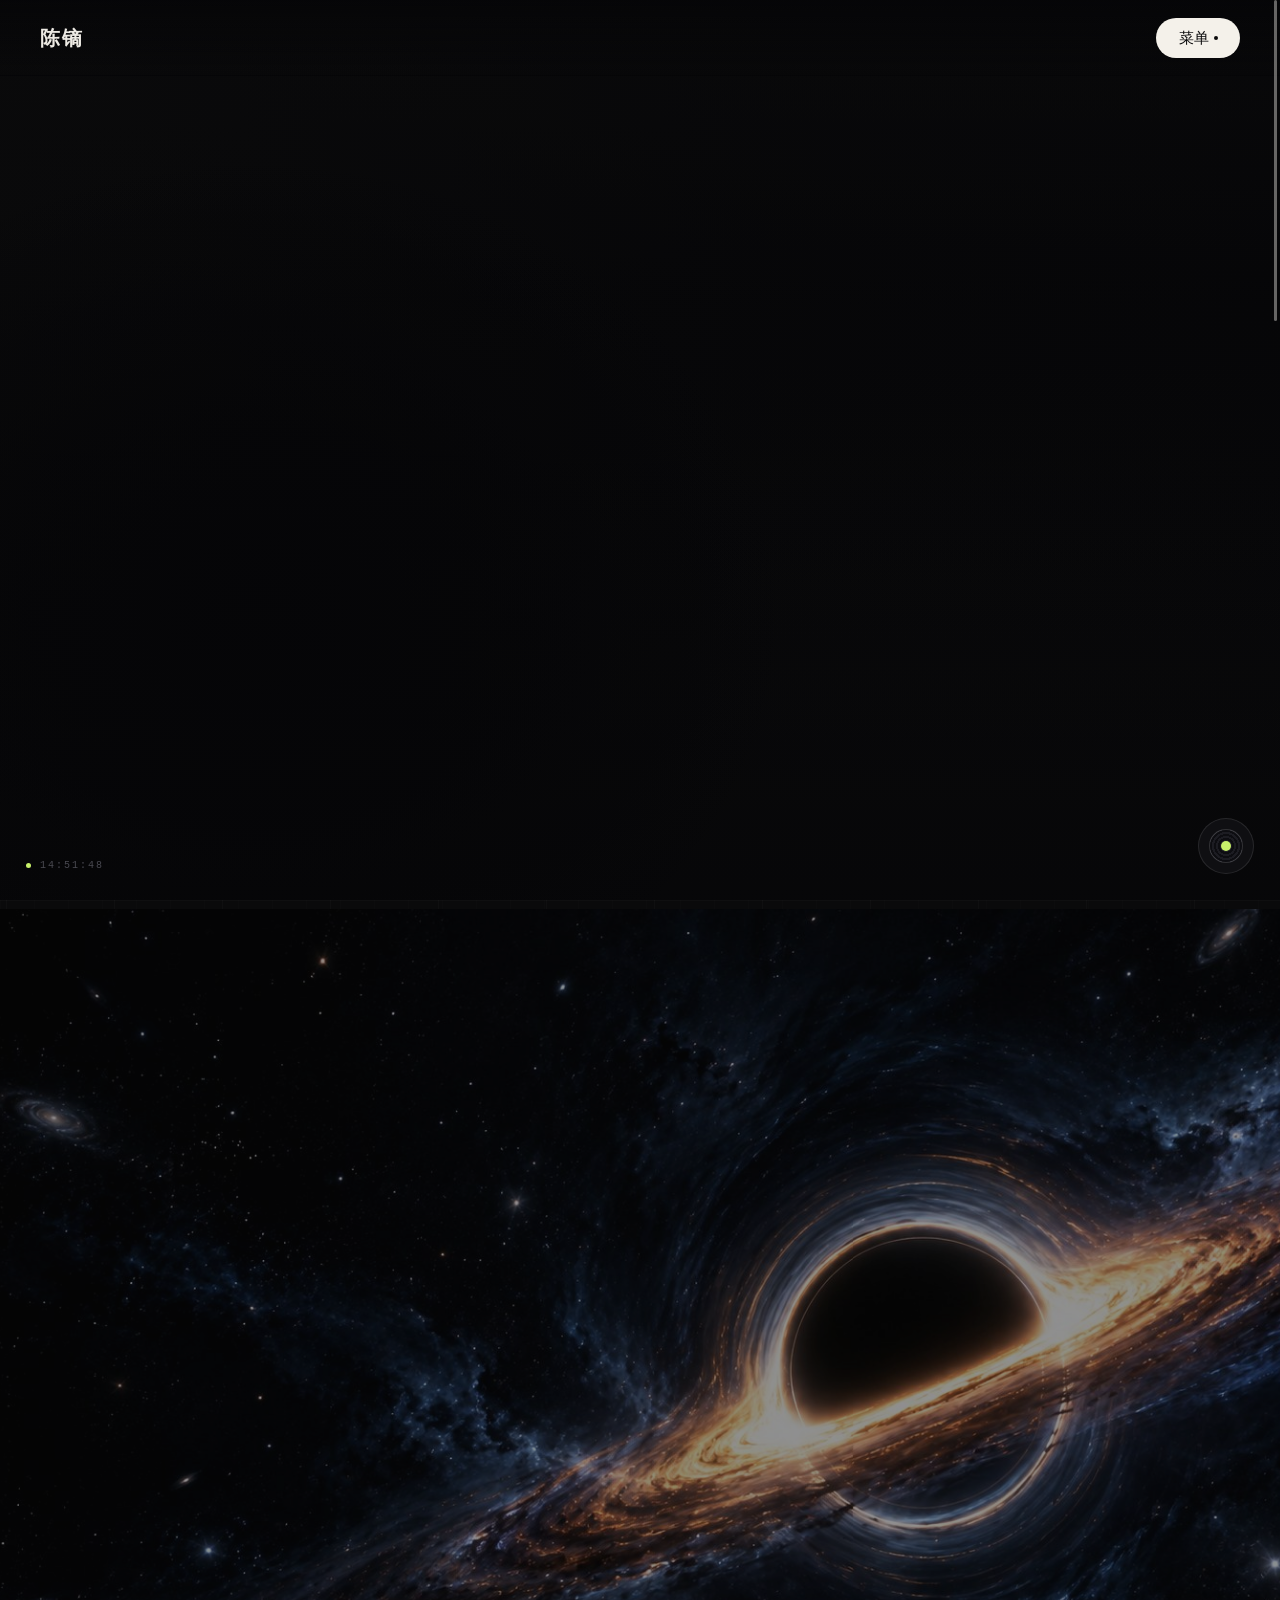
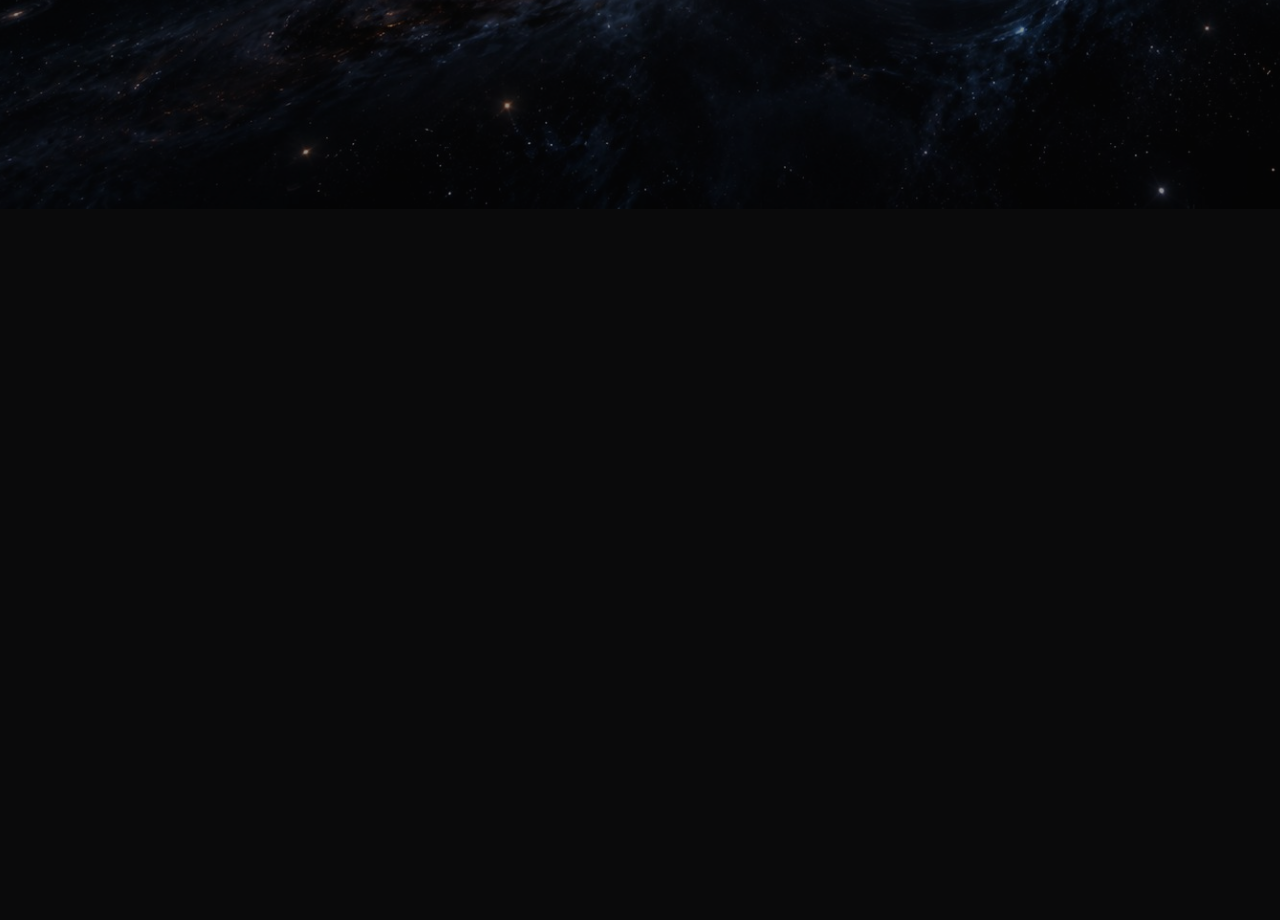
==== commit 08fe82dc: "Deploy portfolio with release-hosted videos" ====
--- a/index.html
+++ b/index.html
@@ -5,7 +5,7 @@
 <meta name="viewport" content="width=device-width,initial-scale=1">
 <title>陈镝 · 剪辑师</title>
 <meta name="description" content="陈镝 —— 剪辑师。把素材，剪成故事。">
-<link rel="stylesheet" href="assets/style.css?v=20261027eg">
+<link rel="stylesheet" href="assets/style.css?v=20261027eh">
 <link rel="preload" as="image" href="assets/bg/transition-blackhole-hd.jpg">
 </head>
 <body class="splash-on hero-intro">
@@ -45,7 +45,7 @@
     <section class="hero">
       <video class="hero-video" id="heroVideo" poster="assets/covers/hero.jpg"
              data-parallax="-110" data-scale="1.07"
-             src="assets/videos/hero.mp4"
+             src="https://github.com/Cdzqzy3344/chendi-portfolio/releases/download/media-v1/hero.mp4"
              autoplay muted loop playsinline preload="auto"></video>
       <div class="hero-mask"></div>
       <div class="hero-scrim"></div>
@@ -108,16 +108,16 @@
   </div>
 </div>
 
-<script src="assets/vendor/lenis.min.js?v=20261027eg"></script>
-<script src="assets/vendor/gsap.min.js?v=20261027eg"></script>
-<script src="assets/data.js?v=20261027eg"></script>
-<script src="assets/app.js?v=20261027eg"></script>
-<script src="assets/void.js?v=20261027eg"></script>
-<script src="assets/vendor/three.min.js?v=20261027eg"></script>
-<script src="assets/hero-particles.js?v=20261027eg"></script>
-<script src="assets/transition.js?v=20261027eg"></script>
-<script src="assets/cursor.js?v=20261027eg"></script>
-<script src="assets/about-words.js?v=20261027eg"></script>
+<script src="assets/vendor/lenis.min.js?v=20261027eh"></script>
+<script src="assets/vendor/gsap.min.js?v=20261027eh"></script>
+<script src="assets/data.js?v=20261027eh"></script>
+<script src="assets/app.js?v=20261027eh"></script>
+<script src="assets/void.js?v=20261027eh"></script>
+<script src="assets/vendor/three.min.js?v=20261027eh"></script>
+<script src="assets/hero-particles.js?v=20261027eh"></script>
+<script src="assets/transition.js?v=20261027eh"></script>
+<script src="assets/cursor.js?v=20261027eh"></script>
+<script src="assets/about-words.js?v=20261027eh"></script>
 </body>
 </html>
 
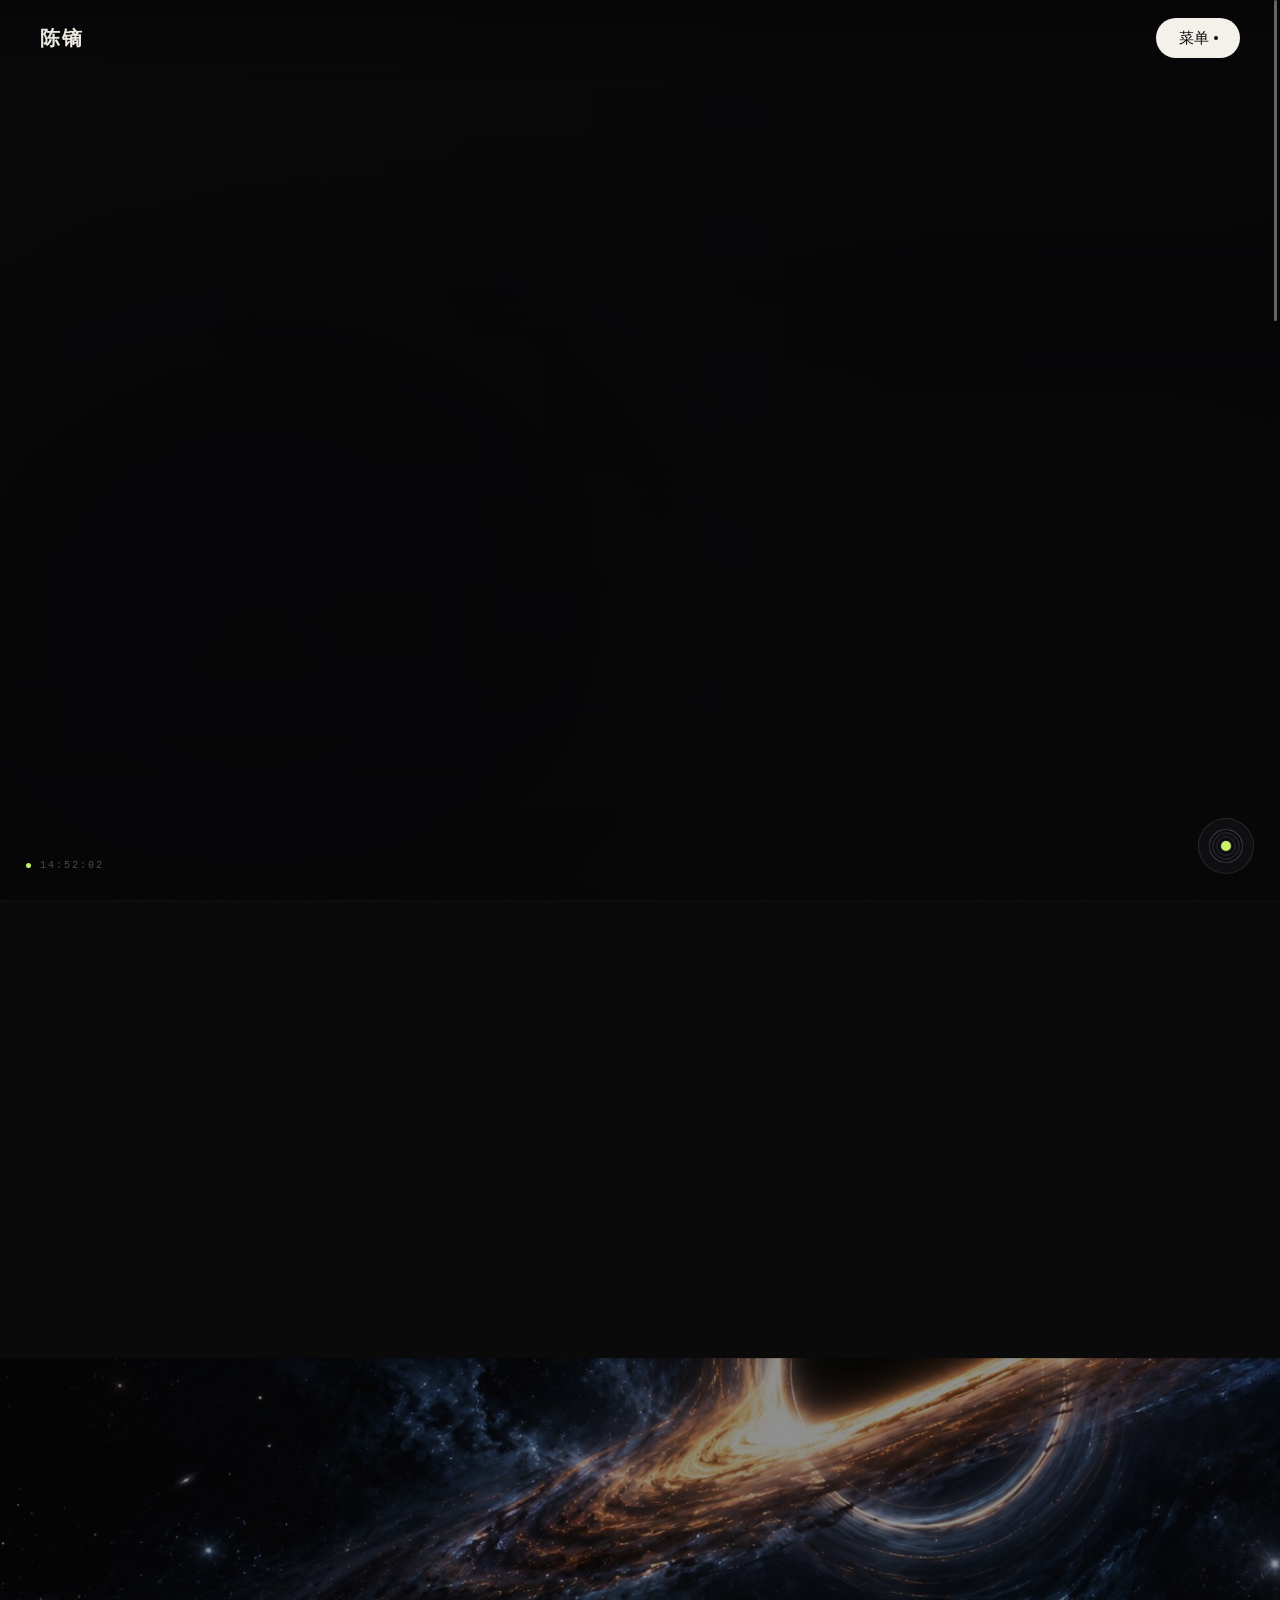
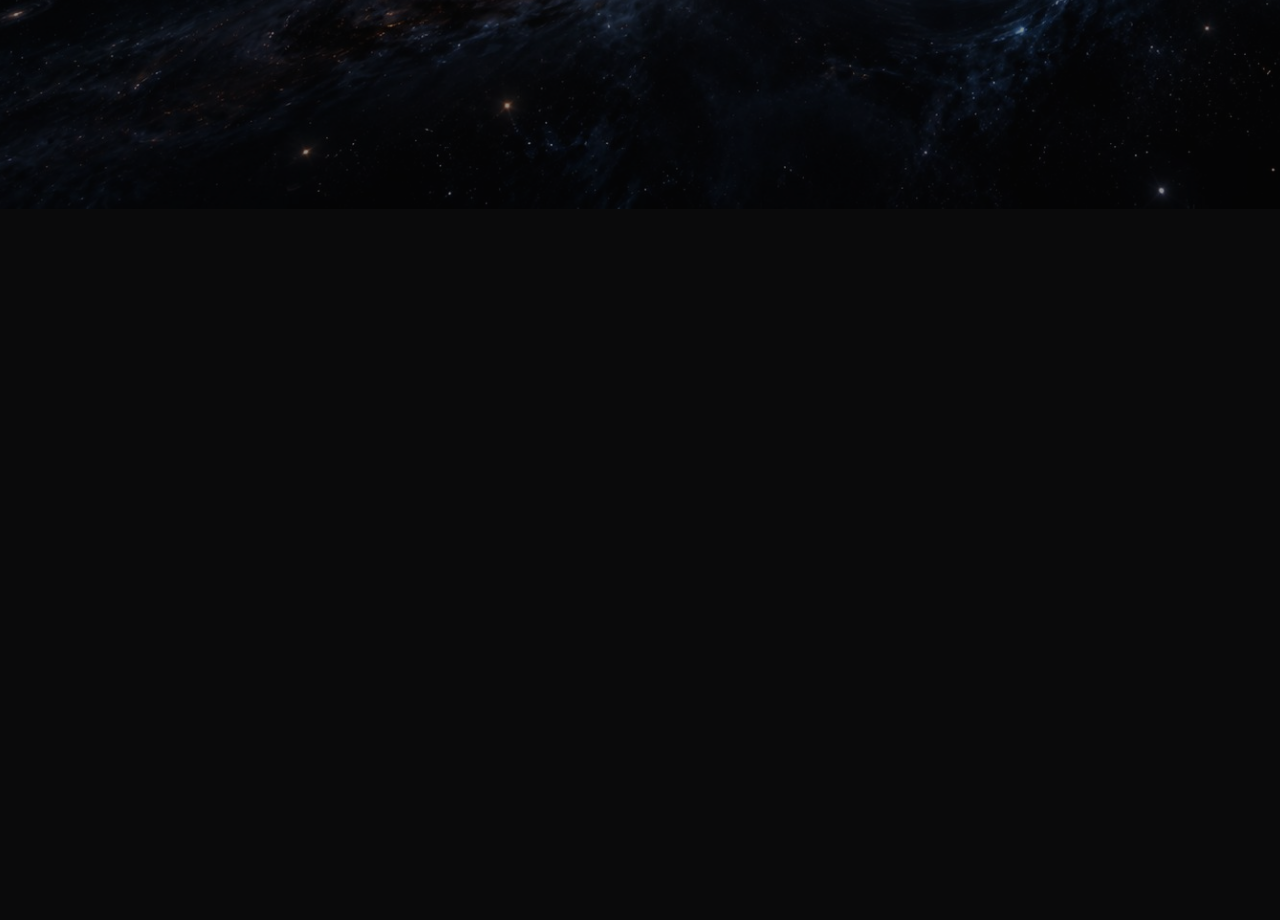
==== commit 4d043b13: "Use 720p web videos" ====
--- a/index.html
+++ b/index.html
@@ -5,7 +5,7 @@
 <meta name="viewport" content="width=device-width,initial-scale=1">
 <title>陈镝 · 剪辑师</title>
 <meta name="description" content="陈镝 —— 剪辑师。把素材，剪成故事。">
-<link rel="stylesheet" href="assets/style.css?v=20261027eh">
+<link rel="stylesheet" href="assets/style.css?v=20261027ei">
 <link rel="preload" as="image" href="assets/bg/transition-blackhole-hd.jpg">
 </head>
 <body class="splash-on hero-intro">
@@ -45,7 +45,7 @@
     <section class="hero">
       <video class="hero-video" id="heroVideo" poster="assets/covers/hero.jpg"
              data-parallax="-110" data-scale="1.07"
-             src="https://github.com/Cdzqzy3344/chendi-portfolio/releases/download/media-v1/hero.mp4"
+             src="https://github.com/Cdzqzy3344/chendi-portfolio/releases/download/media-v2/hero.mp4"
              autoplay muted loop playsinline preload="auto"></video>
       <div class="hero-mask"></div>
       <div class="hero-scrim"></div>
@@ -108,16 +108,16 @@
   </div>
 </div>
 
-<script src="assets/vendor/lenis.min.js?v=20261027eh"></script>
-<script src="assets/vendor/gsap.min.js?v=20261027eh"></script>
-<script src="assets/data.js?v=20261027eh"></script>
-<script src="assets/app.js?v=20261027eh"></script>
-<script src="assets/void.js?v=20261027eh"></script>
-<script src="assets/vendor/three.min.js?v=20261027eh"></script>
-<script src="assets/hero-particles.js?v=20261027eh"></script>
-<script src="assets/transition.js?v=20261027eh"></script>
-<script src="assets/cursor.js?v=20261027eh"></script>
-<script src="assets/about-words.js?v=20261027eh"></script>
+<script src="assets/vendor/lenis.min.js?v=20261027ei"></script>
+<script src="assets/vendor/gsap.min.js?v=20261027ei"></script>
+<script src="assets/data.js?v=20261027ei"></script>
+<script src="assets/app.js?v=20261027ei"></script>
+<script src="assets/void.js?v=20261027ei"></script>
+<script src="assets/vendor/three.min.js?v=20261027ei"></script>
+<script src="assets/hero-particles.js?v=20261027ei"></script>
+<script src="assets/transition.js?v=20261027ei"></script>
+<script src="assets/cursor.js?v=20261027ei"></script>
+<script src="assets/about-words.js?v=20261027ei"></script>
 </body>
 </html>
 
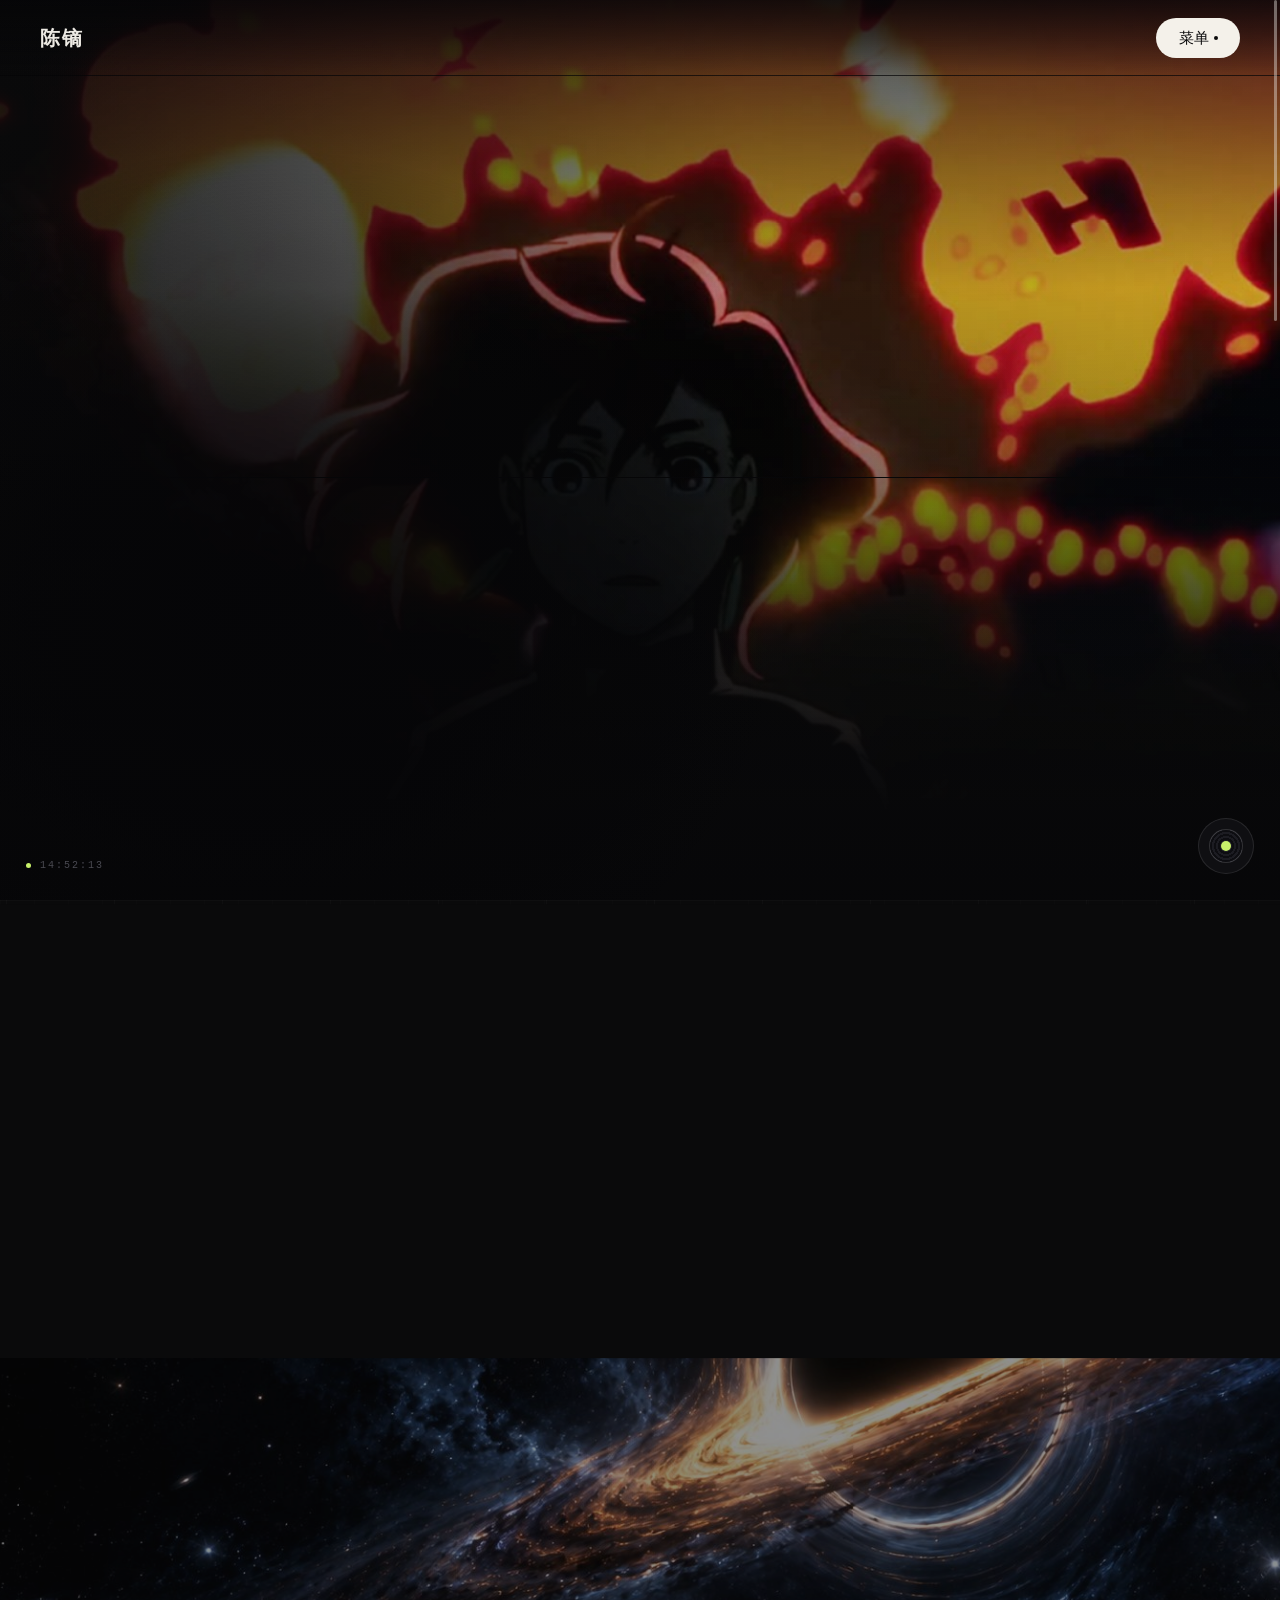
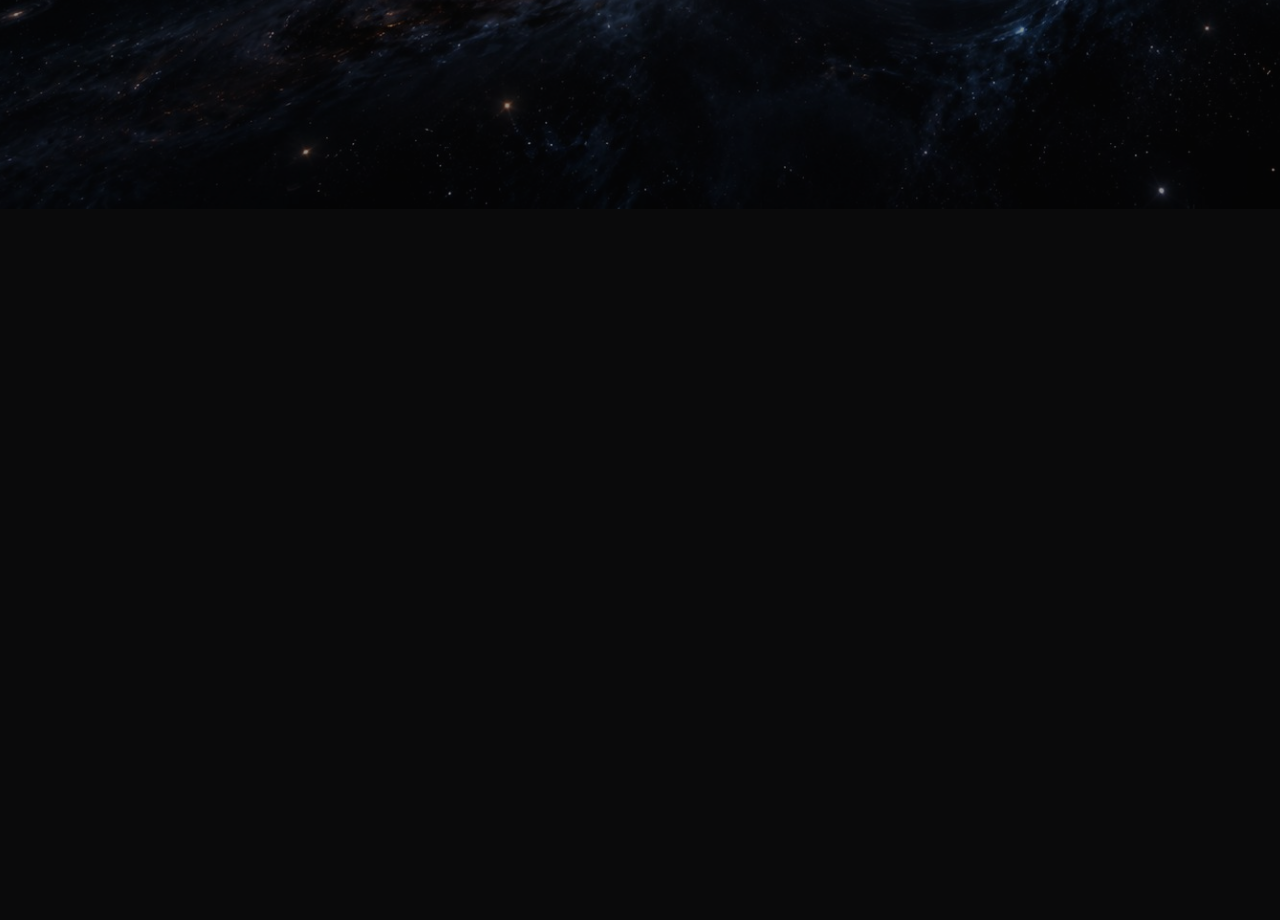
==== commit ae5ab84b: "Host web videos on Pages" ====
--- a/index.html
+++ b/index.html
@@ -1,133 +1,133 @@
-<!DOCTYPE html>
-<html lang="zh-CN">
-<head>
-<meta charset="UTF-8">
-<meta name="viewport" content="width=device-width,initial-scale=1">
-<title>陈镝 · 剪辑师</title>
-<meta name="description" content="陈镝 —— 剪辑师。把素材，剪成故事。">
-<link rel="stylesheet" href="assets/style.css?v=20261027ei">
-<link rel="preload" as="image" href="assets/bg/transition-blackhole-hd.jpg">
-</head>
-<body class="splash-on hero-intro">
-
-<!-- ============ 进场遮罩（首次加载片头 → hero） ============ -->
-<div class="splash" id="splash" aria-hidden="true">
-  <div class="splash-curtain splash-curtain-a"></div>
-  <div class="splash-curtain splash-curtain-b"></div>
-  <div class="splash-stage">
-    <div class="splash-tag">CHEN DI<span>/</span>2026</div>
-    <div class="splash-name">陈镝</div>
-    <div class="splash-prog">
-      <span class="splash-track"><i id="splashFill"></i></span>
-      <span class="splash-pct" id="splashPct">00</span>
-    </div>
-  </div>
-</div>
-
-<!-- ============ 无刷转场：三条扫过的黑幕 ============ -->
-<div class="tr" id="tr" aria-hidden="true"><i></i><i></i><i></i></div>
-
-<div class="bg-grid bg-grid-far" id="bgGridFar" aria-hidden="true"></div>
-<div class="bg-grid bg-grid-near" id="bgGridNear" aria-hidden="true"></div>
-<div class="bg-glow" id="bgGlow" aria-hidden="true"></div>
-
-<header class="nav">
-  <a class="brand" href="index.html">陈镝</a>
-  <button class="menu-toggle" id="menuToggle" type="button" aria-expanded="false" aria-controls="menuSheet">
-    <span class="menu-word"><span class="letter">菜</span><span class="letter">单</span></span><i></i>
-  </button>
-</header>
-
-<main data-route="home">
-
-  <!-- ============ 首屏：粒子「陈镝」→ 蓝色人脸 + CD ============ -->
-  <div class="hero-stage" id="heroStage">
-    <section class="hero">
-      <video class="hero-video" id="heroVideo" poster="assets/covers/hero.jpg"
-             data-parallax="-110" data-scale="1.07"
-             src="https://github.com/Cdzqzy3344/chendi-portfolio/releases/download/media-v2/hero.mp4"
-             autoplay muted loop playsinline preload="auto"></video>
-      <div class="hero-mask"></div>
-      <div class="hero-scrim"></div>
-      <canvas id="heroParticles" class="hero-particles" aria-hidden="true"></canvas>
-
-      <div class="hero-info">
-        <div class="hero-chip">剪辑师</div>
-        <h1 class="hero-name" id="heroName">陈镝</h1>
-        <p class="hero-line">把素材，剪成故事</p>
-      </div>
-    </section>
-  </div>
-
-</main>
-
-<!-- ============ 背景音乐 ============ -->
-<div class="music-wrap" id="musicWrap">
-  <div class="music" id="music">
-    <audio id="bgm" src="assets/music/bgm.mp3" loop preload="none"></audio>
-    <button class="music-btn" id="musicBtn" type="button" aria-label="播放 / 暂停背景音乐">
-      <span class="music-disc"></span>
-    </button>
-    <div class="music-info">
-      <div class="mi-main">
-        <div class="mi-top">
-          <span class="mi-title">Star Crossing Night</span>
-          <span class="mi-time" id="miTime">00:00 / 00:00</span>
-        </div>
-        <div class="mi-bar" id="miBar"><i id="miFill"></i></div>
-      </div>
-      <button class="mi-volbtn" id="miVolBtn" type="button" aria-label="调节音量">
-        <svg width="16" height="16" viewBox="0 0 24 24" aria-hidden="true">
-          <path d="M4 9.2v5.6h3.4L12.4 19V5L7.4 9.2H4z" fill="currentColor"/>
-          <path d="M15.6 8.6a4.9 4.9 0 010 6.8" fill="none" stroke="currentColor" stroke-width="1.7" stroke-linecap="round"/>
-          <path d="M18.3 6.2a8.4 8.4 0 010 11.6" fill="none" stroke="currentColor" stroke-width="1.7" stroke-linecap="round" opacity=".5"/>
-        </svg>
-      </button>
-    </div>
-    <div class="mi-vslider" id="miVSlider"><div class="mi-vfill" id="miVFill"></div></div>
-  </div>
-</div>
-
-<!-- 左下角时间码 -->
-<div class="timecode" id="timecode"><span id="tcText">00:00:00</span></div>
-
-<!-- ============ 播放层 ============ -->
-<div class="player" id="player">
-  <div class="player-close" data-cursor="关闭">&times;</div>
-  <video id="playerVideo" playsinline></video>
-</div>
-
-<!-- ============ 作品放大层 ============ -->
-<div class="zoom" id="zoom">
-  <div class="zoom-inner">
-    <img id="zoomImg" alt="">
-    <div class="zoom-cap">
-      <span id="zoomTitle"></span>
-      <span class="zoom-hint">点击空白处关闭</span>
-    </div>
-  </div>
-</div>
-
-<script src="assets/vendor/lenis.min.js?v=20261027ei"></script>
-<script src="assets/vendor/gsap.min.js?v=20261027ei"></script>
-<script src="assets/data.js?v=20261027ei"></script>
-<script src="assets/app.js?v=20261027ei"></script>
-<script src="assets/void.js?v=20261027ei"></script>
-<script src="assets/vendor/three.min.js?v=20261027ei"></script>
-<script src="assets/hero-particles.js?v=20261027ei"></script>
-<script src="assets/transition.js?v=20261027ei"></script>
-<script src="assets/cursor.js?v=20261027ei"></script>
-<script src="assets/about-words.js?v=20261027ei"></script>
-</body>
-</html>
-
-
-
-
-
-
-
-
-
-
-
+<!DOCTYPE html>
+<html lang="zh-CN">
+<head>
+<meta charset="UTF-8">
+<meta name="viewport" content="width=device-width,initial-scale=1">
+<title>陈镝 · 剪辑师</title>
+<meta name="description" content="陈镝 —— 剪辑师。把素材，剪成故事。">
+<link rel="stylesheet" href="assets/style.css?v=20261027ei">
+<link rel="preload" as="image" href="assets/bg/transition-blackhole-hd.jpg">
+</head>
+<body class="splash-on hero-intro">
+
+<!-- ============ 进场遮罩（首次加载片头 → hero） ============ -->
+<div class="splash" id="splash" aria-hidden="true">
+  <div class="splash-curtain splash-curtain-a"></div>
+  <div class="splash-curtain splash-curtain-b"></div>
+  <div class="splash-stage">
+    <div class="splash-tag">CHEN DI<span>/</span>2026</div>
+    <div class="splash-name">陈镝</div>
+    <div class="splash-prog">
+      <span class="splash-track"><i id="splashFill"></i></span>
+      <span class="splash-pct" id="splashPct">00</span>
+    </div>
+  </div>
+</div>
+
+<!-- ============ 无刷转场：三条扫过的黑幕 ============ -->
+<div class="tr" id="tr" aria-hidden="true"><i></i><i></i><i></i></div>
+
+<div class="bg-grid bg-grid-far" id="bgGridFar" aria-hidden="true"></div>
+<div class="bg-grid bg-grid-near" id="bgGridNear" aria-hidden="true"></div>
+<div class="bg-glow" id="bgGlow" aria-hidden="true"></div>
+
+<header class="nav">
+  <a class="brand" href="index.html">陈镝</a>
+  <button class="menu-toggle" id="menuToggle" type="button" aria-expanded="false" aria-controls="menuSheet">
+    <span class="menu-word"><span class="letter">菜</span><span class="letter">单</span></span><i></i>
+  </button>
+</header>
+
+<main data-route="home">
+
+  <!-- ============ 首屏：粒子「陈镝」→ 蓝色人脸 + CD ============ -->
+  <div class="hero-stage" id="heroStage">
+    <section class="hero">
+      <video class="hero-video" id="heroVideo" poster="assets/covers/hero.jpg"
+             data-parallax="-110" data-scale="1.07"
+             src="assets/videos/hero.mp4"
+             autoplay muted loop playsinline preload="auto"></video>
+      <div class="hero-mask"></div>
+      <div class="hero-scrim"></div>
+      <canvas id="heroParticles" class="hero-particles" aria-hidden="true"></canvas>
+
+      <div class="hero-info">
+        <div class="hero-chip">剪辑师</div>
+        <h1 class="hero-name" id="heroName">陈镝</h1>
+        <p class="hero-line">把素材，剪成故事</p>
+      </div>
+    </section>
+  </div>
+
+</main>
+
+<!-- ============ 背景音乐 ============ -->
+<div class="music-wrap" id="musicWrap">
+  <div class="music" id="music">
+    <audio id="bgm" src="assets/music/bgm.mp3" loop preload="none"></audio>
+    <button class="music-btn" id="musicBtn" type="button" aria-label="播放 / 暂停背景音乐">
+      <span class="music-disc"></span>
+    </button>
+    <div class="music-info">
+      <div class="mi-main">
+        <div class="mi-top">
+          <span class="mi-title">Star Crossing Night</span>
+          <span class="mi-time" id="miTime">00:00 / 00:00</span>
+        </div>
+        <div class="mi-bar" id="miBar"><i id="miFill"></i></div>
+      </div>
+      <button class="mi-volbtn" id="miVolBtn" type="button" aria-label="调节音量">
+        <svg width="16" height="16" viewBox="0 0 24 24" aria-hidden="true">
+          <path d="M4 9.2v5.6h3.4L12.4 19V5L7.4 9.2H4z" fill="currentColor"/>
+          <path d="M15.6 8.6a4.9 4.9 0 010 6.8" fill="none" stroke="currentColor" stroke-width="1.7" stroke-linecap="round"/>
+          <path d="M18.3 6.2a8.4 8.4 0 010 11.6" fill="none" stroke="currentColor" stroke-width="1.7" stroke-linecap="round" opacity=".5"/>
+        </svg>
+      </button>
+    </div>
+    <div class="mi-vslider" id="miVSlider"><div class="mi-vfill" id="miVFill"></div></div>
+  </div>
+</div>
+
+<!-- 左下角时间码 -->
+<div class="timecode" id="timecode"><span id="tcText">00:00:00</span></div>
+
+<!-- ============ 播放层 ============ -->
+<div class="player" id="player">
+  <div class="player-close" data-cursor="关闭">&times;</div>
+  <video id="playerVideo" playsinline></video>
+</div>
+
+<!-- ============ 作品放大层 ============ -->
+<div class="zoom" id="zoom">
+  <div class="zoom-inner">
+    <img id="zoomImg" alt="">
+    <div class="zoom-cap">
+      <span id="zoomTitle"></span>
+      <span class="zoom-hint">点击空白处关闭</span>
+    </div>
+  </div>
+</div>
+
+<script src="assets/vendor/lenis.min.js?v=20261027ei"></script>
+<script src="assets/vendor/gsap.min.js?v=20261027ei"></script>
+<script src="assets/data.js?v=20261027ei"></script>
+<script src="assets/app.js?v=20261027ei"></script>
+<script src="assets/void.js?v=20261027ei"></script>
+<script src="assets/vendor/three.min.js?v=20261027ei"></script>
+<script src="assets/hero-particles.js?v=20261027ei"></script>
+<script src="assets/transition.js?v=20261027ei"></script>
+<script src="assets/cursor.js?v=20261027ei"></script>
+<script src="assets/about-words.js?v=20261027ei"></script>
+</body>
+</html>
+
+
+
+
+
+
+
+
+
+
+
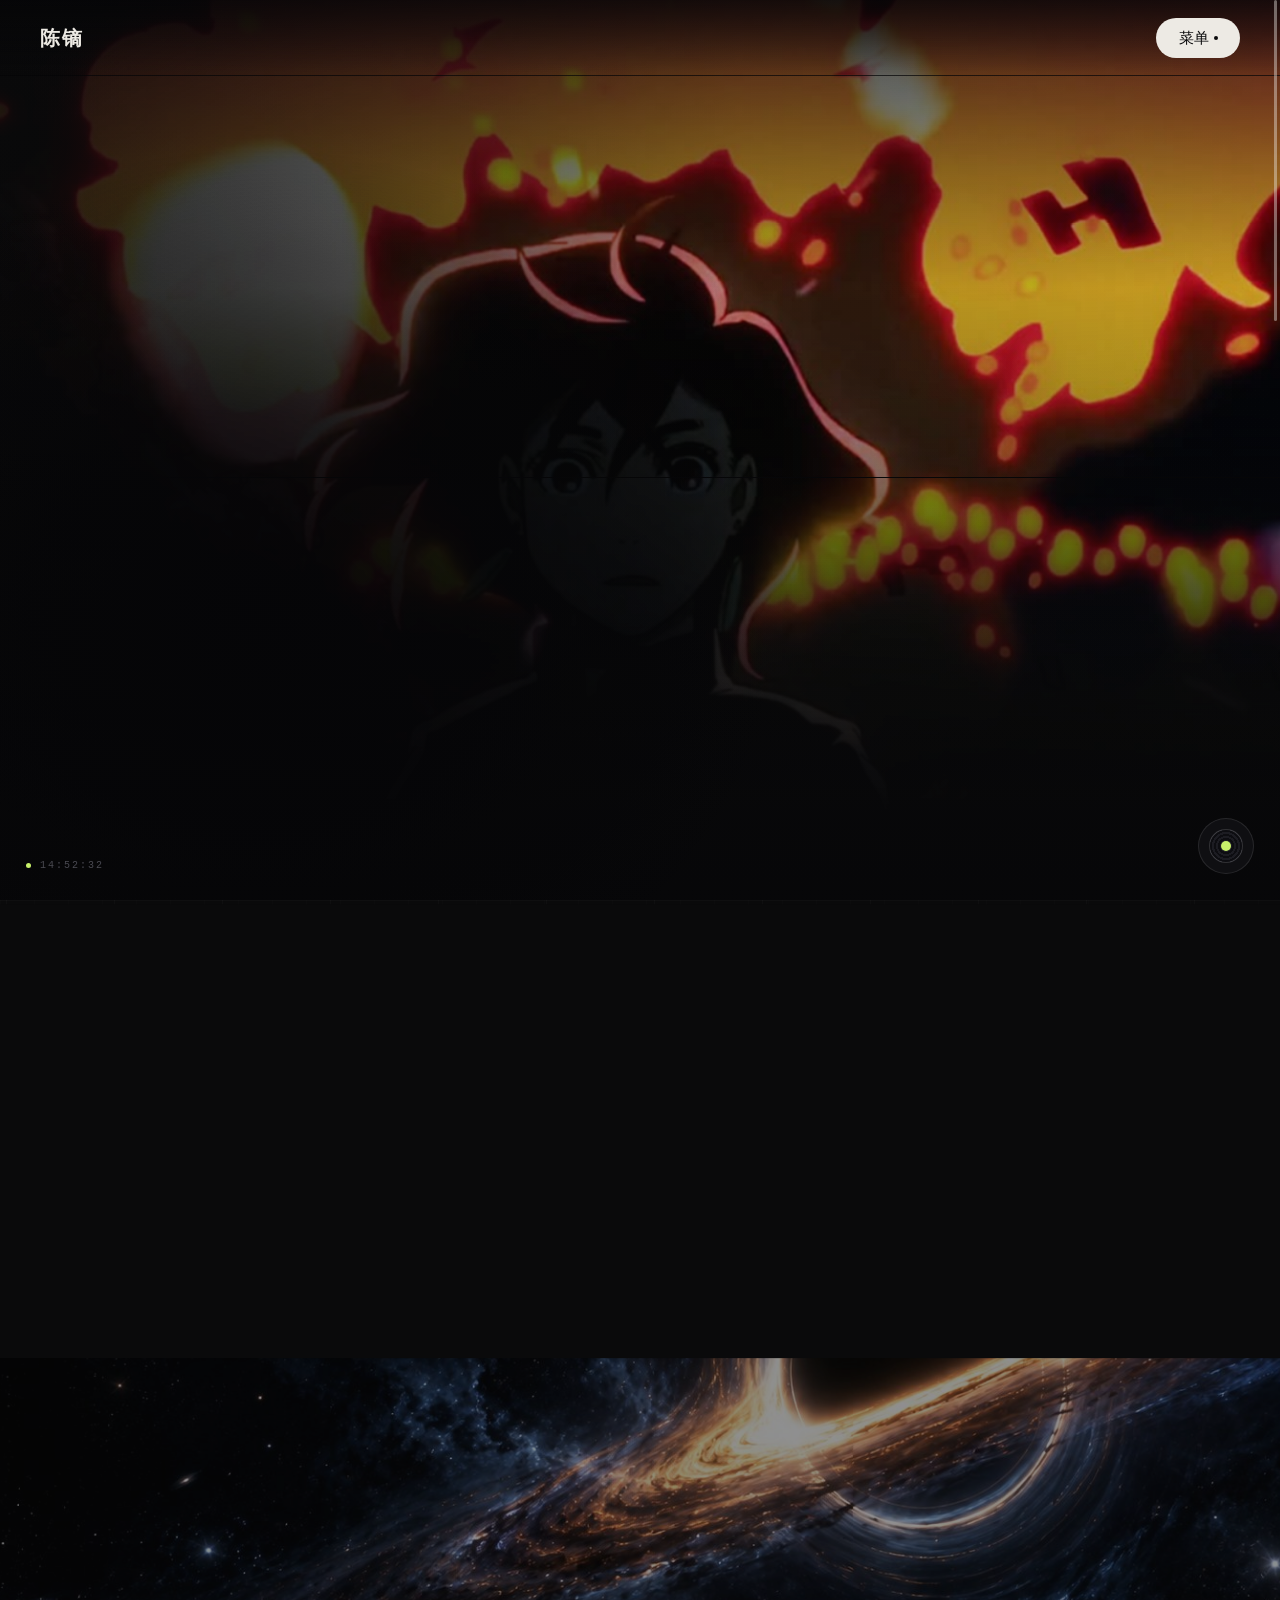
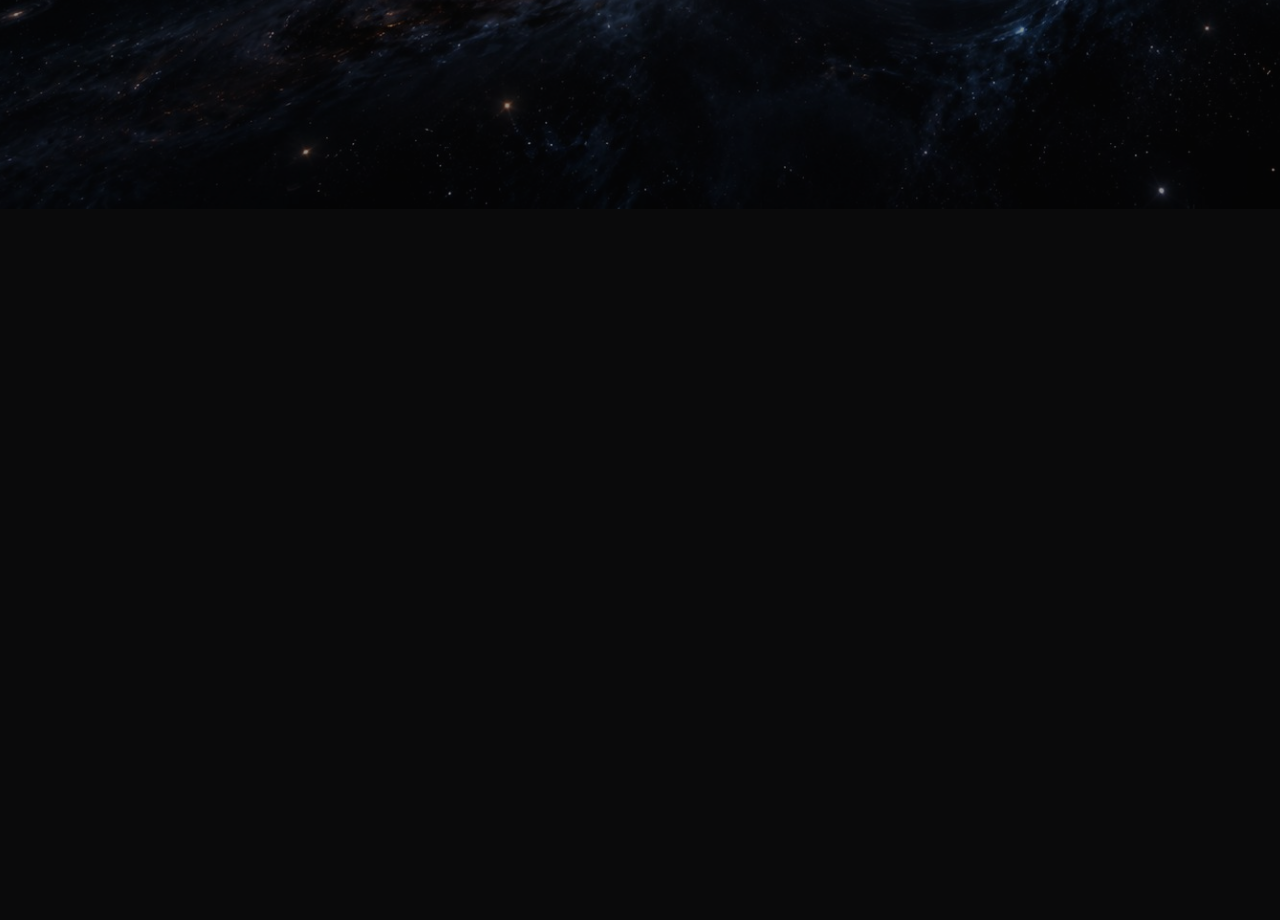
==== commit 0a5258a5: "Refine menu close animation" ====
--- a/index.html
+++ b/index.html
@@ -5,7 +5,7 @@
 <meta name="viewport" content="width=device-width,initial-scale=1">
 <title>陈镝 · 剪辑师</title>
 <meta name="description" content="陈镝 —— 剪辑师。把素材，剪成故事。">
-<link rel="stylesheet" href="assets/style.css?v=20261027ei">
+<link rel="stylesheet" href="assets/style.css?v=20261027ej">
 <link rel="preload" as="image" href="assets/bg/transition-blackhole-hd.jpg">
 </head>
 <body class="splash-on hero-intro">
@@ -108,16 +108,16 @@
   </div>
 </div>
 
-<script src="assets/vendor/lenis.min.js?v=20261027ei"></script>
-<script src="assets/vendor/gsap.min.js?v=20261027ei"></script>
-<script src="assets/data.js?v=20261027ei"></script>
-<script src="assets/app.js?v=20261027ei"></script>
-<script src="assets/void.js?v=20261027ei"></script>
-<script src="assets/vendor/three.min.js?v=20261027ei"></script>
-<script src="assets/hero-particles.js?v=20261027ei"></script>
-<script src="assets/transition.js?v=20261027ei"></script>
-<script src="assets/cursor.js?v=20261027ei"></script>
-<script src="assets/about-words.js?v=20261027ei"></script>
+<script src="assets/vendor/lenis.min.js?v=20261027ej"></script>
+<script src="assets/vendor/gsap.min.js?v=20261027ej"></script>
+<script src="assets/data.js?v=20261027ej"></script>
+<script src="assets/app.js?v=20261027ej"></script>
+<script src="assets/void.js?v=20261027ej"></script>
+<script src="assets/vendor/three.min.js?v=20261027ej"></script>
+<script src="assets/hero-particles.js?v=20261027ej"></script>
+<script src="assets/transition.js?v=20261027ej"></script>
+<script src="assets/cursor.js?v=20261027ej"></script>
+<script src="assets/about-words.js?v=20261027ej"></script>
 </body>
 </html>
 
--- a/assets/style.css
+++ b/assets/style.css
@@ -1,1347 +1,1352 @@
-﻿:root{
-  --bg:#0A0A0B;
-  --bg2:#101012;
-  --fg:#EDEAE4;
-  --muted:#8A857D;
-  --dim:#5E5A53;
-  --accent:#E5484D;
-  --line:rgba(255,255,255,.09);
-  --max:1400px;
-  /* 动效曲线：内置 ease 太弱，用强曲线（emil 标准） */
-  --ease-out:cubic-bezier(.23,1,.32,1);
-  --ease-in-out:cubic-bezier(.77,0,.175,1);
-  --ease-drawer:cubic-bezier(.32,.72,0,1);
-  /* 参考站 pacomepertant.com 的菜单 hover 弹簧（computed linear()，0.5s，约 1.44% 过冲） */
-  --ease-spring:linear(0 0%, 0.0014 0.515%, 0.0055 1.03%, 0.0239 2.235%, 0.053 3.44%, 0.0961 4.81%, 0.1957 7.39%, 0.4354 12.88%, 0.5484 15.63%, 0.6494 18.38%, 0.7362 21.13%, 0.8083 23.88%, 0.8696 26.8%, 0.9168 29.72%, 0.9368 31.265%, 0.9536 32.81%, 0.9793 35.9%, 0.997 39.17%, 1.0084 42.77%, 1.0142 47.07%, 1.0144 53.43%, 1.0054 68.37%, 1.0019 77.3%, 0.9998 99.98%);
-}
-
-*{margin:0;padding:0;box-sizing:border-box;}
-html{scroll-behavior:smooth;}
-body{
-  background:var(--bg);
-  color:var(--fg);
-  font-family:-apple-system,BlinkMacSystemFont,"PingFang SC","Microsoft YaHei","Segoe UI",sans-serif;
-  -webkit-font-smoothing:antialiased;
-  line-height:1.7;
-  overflow-x:hidden;
-}
-a{color:inherit;text-decoration:none;}
-img,video{display:block;max-width:100%;}
-section[id]{scroll-margin-top:80px;}
-.wrap{max-width:var(--max);margin:0 auto;padding:0 40px;}
-
-/* 截图调试用：首屏定高 */
-body.flat-hero .hero{height:900px;min-height:900px;}
-
-/* ---------- 可交互背景：两层网格做视差，鼠标移动时前后错开 ---------- */
-.bg-grid{
-  position:fixed;inset:-8%;z-index:0;pointer-events:none;
-  background-image:
-    linear-gradient(rgba(255,255,255,.03) 1px,transparent 1px),
-    linear-gradient(90deg,rgba(255,255,255,.03) 1px,transparent 1px);
-  will-change:transform;
-}
-.bg-grid-far{background-size:108px 108px;opacity:.75;}
-.bg-grid-near{background-size:34px 34px;opacity:.42;}
-.bg-glow{
-  position:fixed;inset:0;z-index:0;pointer-events:none;
-  background:radial-gradient(circle 720px at var(--mx,50%) var(--my,40%),
-    rgba(200,241,106,.14) 0%,rgba(200,241,106,.05) 40%,transparent 72%);
-  transition:opacity .8s var(--ease-out);
-}
-
-/* ---------- 深空背景（除首页）：黑洞铺底 + 三层视差 + 近景星尘 ----------
-   放 z-index:-1：比正文低，但比 body 底色高 —— 正文永远压在上面。
-   图不动、层动：鼠标/滚动只改 transform，不触发重排与重绘。 */
-.void{
-  position:fixed;inset:0;z-index:-1;overflow:hidden;
-  pointer-events:none;background:#040406;
-  opacity:0;visibility:hidden;
-  transition:opacity .85s var(--ease-out),visibility 0s linear .85s;
-}
-.void.on{opacity:1;visibility:visible;transition:opacity .85s var(--ease-out),visibility 0s;}
-/* 回首页时深空底必须立刻消失（不能淡出 0.85s），否则揭幕瞬间会看到它的残影 */
-body:not(.is-space) .void{transition:none;}
-/* 进出首页的整段转场都压住深空底，别让它在幕布缝隙里露出来 */
-html.via-home .void{opacity:0!important;visibility:hidden!important;transition:none!important;}
-/* 转场期间连底纹和底光都收掉：幕布缝隙里只允许出现黑或真实内容，不允许“底背景” */
-html.is-transitioning .bg-glow,html.is-transitioning .bg-grid,html.is-transitioning .marks{opacity:0!important;transition:none!important;}
-html.is-transitioning body{background:#000;}
-.void-dolly{position:absolute;inset:0;will-change:transform;}
-.void-media{
-  position:absolute;inset:-8%;opacity:.50;will-change:transform;
-  background:url("bg/void-loop-poster.jpg") 58% 45%/cover no-repeat;
-}
-.void-video{width:100%;height:100%;object-fit:cover;object-position:58% 45%;display:block;pointer-events:none;}
-.void-stars{position:absolute;left:-10%;top:-10%;width:120%;height:120%;will-change:transform;}
-.void-pull{
-  position:absolute;left:0;top:0;width:760px;height:760px;margin:-380px 0 0 -380px;border-radius:50%;
-  background:radial-gradient(circle,rgba(255,196,140,.18) 0%,rgba(255,170,100,.07) 40%,rgba(255,150,80,0) 70%);
-  will-change:transform;
-}
-.void-scrim{
-  position:absolute;inset:0;
-  background:
-    radial-gradient(ellipse 76% 68% at 60% 44%,rgba(5,5,7,0) 0%,rgba(5,5,7,.12) 48%,rgba(5,5,7,.62) 82%,rgba(5,5,7,.9) 100%),
-    linear-gradient(90deg,rgba(5,5,7,.86) 0%,rgba(5,5,7,.56) 20%,rgba(5,5,7,.22) 44%,rgba(5,5,7,.16) 66%,rgba(5,5,7,.52) 100%),
-    linear-gradient(180deg,rgba(5,5,7,.94) 0%,rgba(5,5,7,.6) 10%,rgba(5,5,7,.14) 26%,rgba(5,5,7,.08) 54%,rgba(5,5,7,.55) 83%,rgba(5,5,7,.96) 100%);
-}
-/* 有黑洞的页面：网格退到远处，荧光绿光让位给暖色深空 */
-body.is-space .bg-grid-far{opacity:.4;}
-body.is-space .bg-grid-near{opacity:.2;}
-body.is-space .bg-glow{opacity:.45;}
-/* 小字压在星云上会糊：给一层几乎看不见的暗影，只在亮处起作用 */
-body.is-space .reel-sub,
-body.is-space .reel-date,
-body.is-space .type-en,
-body.is-space .work-meta .dur,
-body.is-space .sec-head .note,
-body.is-space .about .body p,
-body.is-space .skills span,
-body.is-space .cc-k,
-body.is-space .foot,
-body.is-space .spiral-hint{text-shadow:0 1px 12px rgba(0,0,0,.92),0 0 3px rgba(0,0,0,.7);}
-/* 星云上的小字要比纯黑底亮一档，否则就读不出来（悬停翻白时会被后面的规则盖回去） */
-body.is-space .reel-sub{color:#BDB7AC;}
-body.is-space .reel-date{
-  color:#CFC8BC;
-  text-shadow:0 0 2px #050507,0 1px 3px #050507,0 0 10px rgba(0,0,0,.9);
-}
-body.is-space .skills span{color:#B8B3AA;border-color:rgba(255,255,255,.16);}
-/* 手机：视频是横的，竖屏只能截中段 → 取景往黑洞那边挪，遮罩收紧一档 */
-@media(max-width:680px){
-  .void-media{opacity:.42;background-position:62% 44%;}
-  .void-video{object-position:62% 44%;}
-  .void-scrim{
-    background:
-      linear-gradient(180deg,rgba(5,5,7,.93) 0%,rgba(5,5,7,.55) 12%,rgba(5,5,7,.18) 38%,rgba(5,5,7,.45) 74%,rgba(5,5,7,.96) 100%),
-      linear-gradient(90deg,rgba(5,5,7,.72) 0%,rgba(5,5,7,.4) 40%,rgba(5,5,7,.14) 78%,rgba(5,5,7,.34) 100%);
-  }
-}
-@media(hover:none){.void-pull{display:none;}}
-
-/* ---------- nav ---------- */
-.nav{
-  position:fixed;top:0;left:0;right:0;z-index:100;
-  height:76px;display:flex;align-items:center;gap:40px;
-  padding:0 40px;
-  background:linear-gradient(to bottom,rgba(5,5,7,.72) 0%,rgba(5,5,7,.32) 56%,rgba(5,5,7,0) 100%);
-  transition:background .4s ease,border-color .4s ease,height .4s ease;
-  border-bottom:1px solid transparent;
-}
-.nav.solid{
-  background:rgba(8,8,10,.96);
-  border-bottom-color:rgba(255,255,255,.08);
-  height:64px;
-}
-.brand{font-weight:900;font-size:20px;letter-spacing:.08em;color:#EDEAE4;}
-.nav nav{display:flex;gap:30px;margin-left:auto;font-size:13.5px;}
-.nav nav a{color:#9A958C;transition:color .25s;}
-.nav nav a:hover{color:#EDEAE4;}
-.nav .cta{
-  font-size:13px;padding:8px 18px;
-  border:1px solid rgba(255,255,255,.18);border-radius:100px;
-  color:#EDEAE4;transition:background .22s var(--ease-out),border-color .22s var(--ease-out),color .22s var(--ease-out);
-}
-.nav .cta:hover{background:#E5484D;border-color:#E5484D;color:#fff;}
-
-/* ---------- hero ---------- */
-.hero-stage{position:relative;height:280vh;}
-.hero{position:sticky;top:0;height:100vh;min-height:620px;overflow:hidden;background:#050507;}
-.hero-video{position:absolute;inset:0;width:100%;height:100%;object-fit:cover;z-index:0;}
-.hero-mask{
-  position:absolute;inset:0;z-index:1;
-  background:
-    linear-gradient(to top,
-      #0A0A0B 0%,
-      #0A0A0B 10%,
-      rgba(10,10,11,.76) 26%,
-      rgba(10,10,11,.34) 50%,
-      rgba(10,10,11,.18) 68%,
-      rgba(10,10,11,.74) 100%),
-    linear-gradient(to right,rgba(10,10,11,.82) 0%,rgba(10,10,11,.12) 58%,rgba(10,10,11,0) 100%);
-}
-.hero-scrim{
-  position:absolute;inset:0;z-index:1;pointer-events:none;
-  background:
-    radial-gradient(ellipse 680px 580px at 20% 68%,
-      rgba(5,5,7,.92) 0%, rgba(5,5,7,.72) 34%,
-      rgba(5,5,7,.34) 62%, rgba(5,5,7,0) 80%),
-    linear-gradient(to top,
-      rgba(5,5,7,.62) 0%, rgba(5,5,7,.18) 34%, rgba(5,5,7,0) 58%);
-}
-.hero-particles{
-  position:absolute;inset:0;z-index:2;display:block;
-  width:100%;height:100%;pointer-events:none;
-  mix-blend-mode:screen;
-}
-.hero-info{position:absolute;left:40px;right:40px;bottom:142px;z-index:3;}
-.hero:not(.has-particles) .hero-name,
-.hero:not(.has-particles) .hero-chip,
-.hero:not(.has-particles) .hero-line{opacity:0;}
-.hero-particles-failed .hero-name,
-.hero-particles-failed .hero-chip,
-.hero-particles-failed .hero-line{opacity:1 !important;}
-.hero.has-particles .hero-name{opacity:0;}
-body.hero-intro .hero-info,body.hero-intro #heroParticles{opacity:0;}
-.hero-info,#heroParticles{transition:opacity .55s ease;}
-
-.hero-chip,.hero-line{opacity:calc(1 - var(--hero-p,0)*2.2);transition:opacity .45s ease;}
-html.reduced .hero-stage{height:100vh;}
-@media(max-width:680px){.hero-stage{height:260vh;}}
-.hero-chip{
-  display:inline-block;background:none;border-radius:0;padding:0;
-  font-family:Menlo,Consolas,monospace;font-size:26px;letter-spacing:.14em;
-  color:#C8F16A;margin-bottom:12px;
-}
-.hero-name{
-  font-size:clamp(84px,14.5vw,200px);font-weight:900;
-  line-height:.82;letter-spacing:-.045em;color:#F4F1EA;
-}
-.hero-line{
-  font-size:clamp(24px,3.4vw,50px);font-weight:900;
-  letter-spacing:-.015em;margin-top:100px;line-height:1.1;position:relative;top:-62px;
-  color:transparent;-webkit-text-stroke:2px rgba(244,241,234,.82);
-}
-.hero-side{position:absolute;right:0;top:6px;text-align:right;}
-.hero-side-en{
-  display:block;font-family:Menlo,Consolas,monospace;font-size:10px;
-  letter-spacing:.26em;color:#EDEAE4;
-}
-.hero-side-cn{display:block;font-size:11px;color:#9A958C;letter-spacing:.1em;margin-top:5px;}
-/* 可拖时间轴 */
-.scrub{
-  position:absolute;left:40px;right:40px;bottom:48px;
-  display:flex;align-items:center;gap:15px;
-}
-.scrub-t{
-  font-family:Menlo,Consolas,monospace;font-size:10.5px;
-  color:#8A857D;letter-spacing:.08em;min-width:44px;
-}
-.scrub-track{
-  position:relative;flex:1;height:2px;background:rgba(255,255,255,.2);
-  cursor:ew-resize;touch-action:none;
-}
-.scrub-track::after{
-  content:'';position:absolute;inset:-12px 0;
-}
-.scrub-fill{position:absolute;left:0;top:0;height:100%;background:#C8F16A;width:0;}
-.scrub-head{
-  position:absolute;top:50%;left:0;width:11px;height:11px;
-  background:#C8F16A;border-radius:50%;transform:translate(-50%,-50%);
-  box-shadow:0 0 0 5px rgba(200,241,106,.16);
-  transition:box-shadow .25s;
-}
-.scrub-track:hover .scrub-head{box-shadow:0 0 0 8px rgba(200,241,106,.24);}
-.scrub-hint{
-  font-family:Menlo,Consolas,monospace;font-size:9.5px;
-  letter-spacing:.16em;color:#5E5A53;min-width:80px;text-align:right;
-}
-
-/* ---------- stats ---------- */
-.stats{padding:74px 0;border-bottom:1px solid var(--line);}
-.stats-grid{display:grid;grid-template-columns:repeat(4,1fr);gap:24px;}
-.stat b{
-  display:block;font-family:Menlo,Consolas,monospace;
-  font-size:clamp(36px,4.6vw,60px);font-weight:400;letter-spacing:-.03em;line-height:1;
-}
-.stat b .num{
-  font:inherit;color:inherit;letter-spacing:inherit;
-  display:inline;vertical-align:baseline;
-}
-.stat b i{font-style:normal;color:var(--accent);}
-.stat span{display:block;margin-top:12px;font-size:12.5px;color:var(--muted);letter-spacing:.06em;}
-
-/* ---------- section head ---------- */
-.sec-head{display:flex;align-items:flex-end;justify-content:space-between;padding:88px 0 44px;}
-.sec-head h2{
-  font-size:clamp(38px,5.4vw,68px);font-weight:900;letter-spacing:-.03em;line-height:1;
-}
-.sec-head .label{
-  font-family:Menlo,Consolas,monospace;font-size:10.5px;
-  letter-spacing:.26em;color:var(--accent);
-}
-.sec-head .note{font-size:12.5px;color:var(--dim);max-width:300px;text-align:right;}
-
-/* ---------- works ---------- */
-.works{display:grid;grid-template-columns:repeat(3,1fr);gap:36px 26px;}
-.work{cursor:pointer;}
-.work-media{
-  position:relative;overflow:hidden;border-radius:3px;background:var(--bg2);
-}
-.work-media img{
-  width:100%;height:auto;aspect-ratio:3/2;object-fit:cover;
-  transition:transform .42s var(--ease-out),opacity .3s var(--ease-out);
-}
-.work.portrait .work-media img{object-position:center 28%;}
-.work:hover .work-media img{transform:scale(1.045);}
-.work-play{
-  position:absolute;inset:0;display:flex;align-items:center;justify-content:center;
-  opacity:0;transition:opacity .35s;background:rgba(0,0,0,.28);
-}
-.work:hover .work-play{opacity:1;}
-.work-play span{
-  width:58px;height:58px;border-radius:50%;
-  border:1px solid rgba(255,255,255,.6);
-  display:flex;align-items:center;justify-content:center;
-}
-.work-play span::after{
-  content:'';width:0;height:0;margin-left:4px;
-  border-left:13px solid #fff;border-top:8px solid transparent;border-bottom:8px solid transparent;
-}
-.work-meta{padding-top:14px;display:flex;justify-content:space-between;gap:14px;align-items:baseline;}
-.work-meta h3{font-size:15.5px;font-weight:600;letter-spacing:.01em;line-height:1.4;}
-.work-meta .type{font-size:11.5px;color:var(--dim);letter-spacing:.08em;white-space:nowrap;}
-.work-meta .dur{
-  font-family:Menlo,Consolas,monospace;font-size:11px;color:var(--dim);
-  display:block;margin-top:3px;
-}
-
-/* ---------- 精选：胶片条 ---------- */
-.film{
-  position:relative;overflow:hidden;
-  margin:6px 0 34px;padding:20px 0;
-  background:#101012;border-radius:3px;
-  cursor:grab;user-select:none;
-}
-.film:active{cursor:grabbing;}
-.film::before,.film::after{
-  content:'';position:absolute;left:0;right:0;height:13px;pointer-events:none;
-  background:repeating-linear-gradient(90deg,#0A0A0B 0 9px,transparent 9px 26px);
-}
-.film::before{top:0;}
-.film::after{bottom:0;}
-.film-track{
-  display:flex;gap:10px;padding:0 14px;
-  will-change:transform;
-}
-.film-item{
-  position:relative;flex:0 0 auto;width:260px;
-  border:2px solid rgba(255,255,255,.1);
-  transition:border-color .3s,transform .4s cubic-bezier(.16,1,.3,1);
-}
-.film-item img{display:block;width:100%;height:146px;object-fit:cover;}
-.film-item span{
-  position:absolute;left:0;bottom:0;right:0;
-  font-family:Menlo,Consolas,monospace;font-size:9px;
-  letter-spacing:.1em;color:#EDEAE4;
-  background:linear-gradient(to top,rgba(6,6,8,.9),transparent);
-  padding:14px 8px 6px;
-}
-.film-item:hover{border-color:#C8F16A;transform:translateY(-4px);}
-.film-hint{
-  position:absolute;right:16px;bottom:20px;z-index:2;
-  font-family:Menlo,Consolas,monospace;font-size:9px;
-  letter-spacing:.16em;color:#5E5A53;
-}
-
-/* ---------- 精选：目录式列表 ---------- */
-.reel{margin-top:8px;}
-.reel-row{
-  position:relative;display:flex;align-items:center;gap:22px;
-  padding:22px 26px;margin:0 -26px;
-  border-bottom:1px solid rgba(255,255,255,.09);
-  transition:background .3s ease,color .3s ease,opacity .35s ease;
-  cursor:pointer;
-}
-.reel-no{
-  font-family:Menlo,Consolas,monospace;
-  font-size:clamp(34px,4.4vw,58px);line-height:1;font-weight:400;
-  min-width:104px;letter-spacing:-.03em;
-  color:transparent;-webkit-text-stroke:1.2px rgba(255,255,255,.5);
-  transition:color .2s var(--ease-out),-webkit-text-stroke-color .2s var(--ease-out);
-}
-.reel-main{display:flex;align-items:baseline;gap:18px;flex-wrap:wrap;}
-.reel-title{
-  font-size:clamp(24px,3vw,40px);font-weight:900;
-  letter-spacing:-.025em;line-height:1.1;
-  transition:transform .4s cubic-bezier(.16,1,.3,1);
-}
-.reel-sub{font-size:12px;color:var(--muted);letter-spacing:.06em;line-height:1.6;}
-/* ★ 文字滚动入场（编号 .reel-no 不滚，跟着行一起出来）：外层当遮罩（正好一层高），内层 .rl 装三份同样的字，
-   进场时 .rl 往上滚两格再停 —— 就是"文字多滚几圈"。
-   高度和 line-height 必须一致，否则会露出下一层的边。 */
-.reel-title,.reel-sub,.reel-date{overflow:hidden;}
-.reel-title{height:1.1em;}
-.reel-sub{height:1.6em;}
-.reel-date{height:1.6em;line-height:1.6;}
-.rl{display:block;}
-.rl i{display:block;font-style:normal;line-height:inherit;}
-.reel-date{
-  margin-left:auto;font-family:Menlo,Consolas,monospace;
-  font-size:11px;color:var(--dim);letter-spacing:.1em;
-}
-@media(max-width:680px){
-  .reel-row{padding:16px 0;margin:0;gap:12px;}
-  .reel-no{min-width:56px;font-size:34px;}
-  .reel-main{gap:8px;}
-  .reel-title{font-size:21px;}
-  .reel-sub{font-size:11px;}
-  .reel-date{font-size:9.5px;letter-spacing:.04em;}
-}
-/* 悬停：整行翻白（平时全是深底，不抢）；其余行退到暗处 */
-.reel:hover .reel-row{opacity:.36;}
-.reel:hover .reel-row:hover{opacity:1;}
-.reel-row:hover{background:#F4F1EA;color:#141310;border-bottom-color:transparent;}
-.reel-row:hover .reel-no{color:#141310;-webkit-text-stroke:0;}
-.reel-row:hover .reel-sub{color:#6B665C;text-shadow:none;}
-.reel-row:hover .reel-date{color:#8A8478;text-shadow:none;}
-.reel-row:hover .reel-title{transform:translateX(8px);}
-.reel-row:hover .reel-poster{
-  border-color:#FFFFFF;
-  box-shadow:0 24px 52px rgba(20,19,16,.32);
-}
-/* 叠在行上的海报 */
-.reel-poster{
-  position:absolute;right:20%;top:50%;width:300px;
-  opacity:0;
-  transform:translateY(-50%) rotate(-16deg) scale(.82);
-  box-shadow:0 24px 52px rgba(0,0,0,.62);
-  border:3px solid #0A0A0B;border-radius:2px;
-  z-index:3;pointer-events:none;
-  transition:opacity .3s ease,transform .45s cubic-bezier(.16,1,.3,1);
-}
-.reel-row:hover .reel-poster{
-  opacity:1;
-  transform:translateY(-50%) rotate(-6deg) scale(1);
-}
-.reel-row.light .reel-poster{border-color:#FFFFFF;box-shadow:0 24px 52px rgba(20,19,16,.3);}
-
-/* ---------- 分类：散落画布（3D 空间） ---------- */
-.board{
-  position:relative;width:100%;
-  perspective:1400px;
-  perspective-origin:50% 46%;
-  background:radial-gradient(ellipse 78% 72% at 50% 50%,
-    rgba(255,255,255,.03) 0%,rgba(255,255,255,.012) 46%,transparent 78%);
-  -webkit-mask-image:linear-gradient(to bottom,transparent 0%,#000 6%,#000 94%,transparent 100%);
-  mask-image:linear-gradient(to bottom,transparent 0%,#000 6%,#000 94%,transparent 100%);
-  user-select:none;-webkit-user-select:none;touch-action:none;
-}
-.board-canvas{
-  position:absolute;inset:0;pointer-events:none;
-  transform-style:preserve-3d;
-  will-change:transform;
-}
-.board-item{
-  position:absolute;cursor:grab;pointer-events:auto;
-  transform:translateZ(var(--z,0px)) rotate(var(--rot,0deg));
-  box-shadow:0 16px 38px rgba(0,0,0,.55);
-  transition:transform .16s var(--ease-out),box-shadow .3s var(--ease-out);
-  user-select:none;-webkit-user-select:none;touch-action:none;
-  transform-style:preserve-3d;
-}
-.board-item img{
-  display:block;width:100%;aspect-ratio:16/10;object-fit:cover;
-  border:2px solid #06060A;
-  pointer-events:none;-webkit-user-drag:none;user-select:none;
-}
-/* 呼吸：幅度 ±6%，6～9.6 秒一圈，错开相位 */
-.board-move{display:block;transform-style:preserve-3d;will-change:transform;}
-.board-inner{
-  position:relative;display:block;transform-origin:50% 50%;
-  will-change:transform;
-  animation-name:breathe;
-  animation-timing-function:ease-in-out;
-  animation-iteration-count:infinite;
-}
-@keyframes breathe{
-  0%,100%{transform:scale(.944) translateY(2px);}
-  50%{transform:scale(1.056) translateY(-2px);}
-}
-/* 悬浮板：鼠标在卡上移动时立体倾斜 */
-.board-tilt{
-  position:relative;display:block;
-  transform-style:preserve-3d;
-  transition:transform .18s ease-out;
-  will-change:transform;
-}
-.board-item span{
-  position:absolute;left:0;right:0;bottom:0;
-  font-family:Menlo,Consolas,monospace;font-size:9px;
-  letter-spacing:.06em;color:#EDEAE4;
-  background:linear-gradient(to top,rgba(6,6,8,.94),rgba(6,6,8,0));
-  padding:18px 8px 7px;
-}
-.board-item:hover{
-  transform:translateZ(var(--z,0px)) translateY(-10px) rotate(0deg) scale(1.05)!important;
-  box-shadow:0 28px 64px rgba(0,0,0,.75);
-  z-index:9;
-}
-.board-item.dragging{
-  z-index:30!important;cursor:grabbing;
-  transform:translateZ(calc(var(--z,0px) + 90px)) rotate(0deg) scale(1.03)!important;
-  box-shadow:0 34px 70px rgba(0,0,0,.85);
-  transition:none;
-}
-
-/* 分类区的紧凑列表 */
-.reel.compact .reel-row{padding:15px 20px;margin:0 -20px;}
-.reel.compact .reel-no{font-size:clamp(22px,2.4vw,32px);min-width:66px;}
-.reel.compact .reel-title{font-size:clamp(16px,1.7vw,22px);}
-.reel.compact .reel-sub{font-size:11px;}
-.reel.compact .reel-poster{width:142px;right:24%;}
-
-
-
-.works.compact{grid-template-columns:repeat(4,1fr);gap:28px 20px;}
-.works.compact .work-meta{padding-top:10px;}
-.works.compact .work-meta h3{font-size:13.5px;}
-.works.compact .work-meta .type{display:none;}
-.works.compact .work-meta .dur{font-size:10.5px;}
-
-/* ---------- 类型导航 ---------- */
-.type-nav{
-  display:flex;gap:9px;flex-wrap:wrap;
-  margin-bottom:60px;padding-bottom:26px;
-  border-bottom:1px solid var(--line);
-}
-.type-chip{
-  font-size:12.5px;padding:7px 15px;
-  border:1px solid var(--line);border-radius:100px;
-  color:var(--muted);transition:color .2s var(--ease-out),border-color .2s var(--ease-out),background .2s var(--ease-out);
-  display:inline-flex;align-items:center;gap:7px;
-}
-.type-chip i{
-  font-style:normal;font-family:Menlo,Consolas,monospace;
-  font-size:9.5px;color:var(--dim);
-}
-.type-chip:hover{color:var(--fg);border-color:rgba(255,255,255,.3);}
-.type-chip:hover i{color:var(--accent);}
-
-/* ---------- 类型区块 ---------- */
-.type-block{margin-bottom:78px;scroll-margin-top:96px;}
-.type-head{
-  position:relative;
-  display:flex;align-items:baseline;gap:16px;
-  padding-bottom:16px;margin-bottom:24px;
-  border-bottom:1px solid var(--line);
-}
-/* 标尺末端的小十字：技术图语言 */
-.type-head::after{
-  content:'';position:absolute;right:0;bottom:-4.5px;
-  width:9px;height:9px;
-  background:
-    linear-gradient(#EDEAE4,#EDEAE4) center/1px 9px no-repeat,
-    linear-gradient(#EDEAE4,#EDEAE4) center/9px 1px no-repeat;
-  opacity:.32;
-}
-.type-name{
-  font-size:clamp(22px,2.6vw,30px);font-weight:900;
-  letter-spacing:-.01em;line-height:1;
-}
-.type-en{
-  font-family:Menlo,Consolas,monospace;font-size:10px;
-  letter-spacing:.2em;color:var(--dim);
-}
-.type-count{
-  margin-left:auto;font-family:Menlo,Consolas,monospace;
-  font-size:11px;color:var(--accent);letter-spacing:.1em;
-}
-
-/* ---------- about ---------- */
-.about{padding:120px 0 60px;border-top:1px solid var(--line);margin-top:40px;height:240vh;}
-.about .wrap{position:sticky;top:96px;}
-.about-grid{display:grid;grid-template-columns:1fr 1.15fr;gap:80px;align-items:start;}
-.about h2{font-size:clamp(32px,4.4vw,56px);font-weight:900;letter-spacing:-.03em;line-height:1.08;}
-.about .body p{color:#B8B3AA;font-size:15px;line-height:1.95;margin-bottom:18px;}
-.about .body p strong{color:var(--fg);font-weight:600;}
-.about .body .wd{opacity:.12;transition:opacity .18s linear;}
-.about .body .wd.hl{color:var(--fg);}
-.about .body .wd.hl.on{color:var(--accent);}
-.skills{display:flex;flex-wrap:wrap;gap:8px;margin-top:26px;}
-.skills span{
-  font-size:12px;padding:6px 13px;border:1px solid var(--line);
-  border-radius:100px;color:var(--muted);
-}
-
-/* ---------- contact ---------- */
-.contact{padding:130px 0 80px;}
-.contact h2{
-  font-size:clamp(46px,7.6vw,110px);font-weight:900;letter-spacing:-.04em;line-height:.98;
-}
-.contact h2 em{font-style:normal;color:var(--accent);}
-.contact .links{display:flex;gap:44px;margin-top:52px;flex-wrap:wrap;}
-.contact .links a{
-  font-family:Menlo,Consolas,monospace;font-size:13px;color:var(--muted);
-  border-bottom:1px solid var(--line);padding-bottom:5px;transition:color .2s var(--ease-out),border-bottom-color .2s var(--ease-out);
-}
-.contact .links a:hover{color:var(--fg);border-bottom-color:var(--fg);}
-
-/* 联系：一条平铺的胶片，不用拉 */
-.contact-film{
-  position:relative;display:grid;grid-template-columns:repeat(3,1fr);
-  margin-top:58px;background:rgba(16,16,18,.42);
-  border:1px solid rgba(255,255,255,.1);
-  padding:16px 0;
-}
-.contact-film::before,.contact-film::after{
-  content:'';position:absolute;left:0;right:0;height:10px;pointer-events:none;
-  background:repeating-linear-gradient(90deg,rgba(10,10,11,.55) 0 8px,transparent 8px 24px);
-}
-.contact-film::before{top:0;}
-.contact-film::after{bottom:0;}
-.contact-cell{
-  padding:26px 28px;cursor:pointer;
-  border-right:1px solid rgba(255,255,255,.07);
-  transition:background .3s;
-}
-.contact-cell:last-child{border-right:none;}
-.contact-cell:hover{background:rgba(26,26,34,.45);}
-.cc-k{
-  display:block;font-family:Menlo,Consolas,monospace;font-size:9.5px;
-  letter-spacing:.2em;color:#6E6A63;margin-bottom:12px;
-}
-.cc-v{font-size:clamp(15px,1.6vw,21px);font-weight:600;color:#F4F1EA;letter-spacing:.01em;}
-
-/* ---------- 背景音乐 ---------- */
-.music-wrap{position:static;}
-.music{
-  position:fixed;right:26px;bottom:26px;z-index:130;
-  display:flex;align-items:center;height:56px;
-  background:rgba(16,16,20,.94);
-  border:1px solid rgba(255,255,255,.1);
-  border-radius:100px;
-  padding:4px;overflow:hidden;
-  max-width:56px;
-  transition:max-width .3s var(--ease-in-out),background .3s var(--ease-out);
-}
-@media (hover:hover) and (min-width:681px){.music:hover,.music-wrap:hover .music{max-width:330px;background:rgba(20,20,26,.98);}}
-.music-btn{
-  width:46px;height:46px;flex:0 0 46px;
-  border:none;background:none;cursor:pointer;padding:0;
-  display:flex;align-items:center;justify-content:center;
-}
-.music-disc{
-  display:block;width:34px;height:34px;border-radius:50%;
-  background:repeating-radial-gradient(circle,#1C1C22 0 2px,#0D0D11 2px 4px);
-  border:1px solid rgba(255,255,255,.15);
-  position:relative;
-  transition:box-shadow .3s;
-}
-.music-disc::after{
-  content:'';position:absolute;inset:11px;border-radius:50%;background:#C8F16A;
-}
-.music.playing .music-disc{animation:spin 7s linear infinite;}
-.music.playing .music-disc{box-shadow:0 0 0 4px rgba(200,241,106,.14);}
-@keyframes spin{to{transform:rotate(360deg);}}
-.music-info{
-  width:0;min-width:0;overflow:hidden;white-space:nowrap;padding-right:0;
-  display:flex;align-items:center;gap:10px;opacity:0;
-  transition:width .38s cubic-bezier(.16,1,.3,1),padding-right .38s,opacity .16s ease;
-}
-@media (hover:hover) and (min-width:681px){.music-wrap:hover .music-info{width:300px;padding-right:14px;opacity:1;}}
-.mi-main{flex:1;min-width:0;}
-.mi-top{display:flex;align-items:baseline;justify-content:space-between;gap:12px;}
-.mi-title{
-  font-size:11.5px;color:#EDEAE4;letter-spacing:.02em;
-  overflow:hidden;text-overflow:ellipsis;
-}
-.mi-time{
-  font-family:Menlo,Consolas,monospace;font-size:9px;
-  color:#6E6A63;letter-spacing:.04em;flex:0 0 auto;
-}
-.mi-bar{
-  position:relative;height:2px;background:rgba(255,255,255,.14);
-  margin-top:9px;cursor:pointer;
-}
-.mi-bar::after{content:'';position:absolute;inset:-8px 0;}
-.mi-bar i{position:absolute;left:0;top:0;height:100%;width:0;background:#C8F16A;display:block;border-radius:2px;}
-.mi-bar i::after{content:'';position:absolute;right:-4px;top:50%;width:8px;height:8px;margin-top:-4px;border-radius:50%;background:#C8F16A;box-shadow:0 0 0 2px rgba(16,16,20,.5);}
-
-/* 小喇叭 + 竖向音量条 */
-.music{position:fixed;overflow:visible;}
-.mi-volbtn{
-  flex:0 0 26px;width:26px;height:26px;padding:0;
-  border:none;background:none;cursor:pointer;
-  color:#6E6A63;display:flex;align-items:center;justify-content:center;
-  transition:color .2s;
-}
-.mi-volbtn:hover{color:#C8F16A;}
-.music.vol-open .mi-volbtn{color:#C8F16A;}
-.mi-vslider{
-  position:fixed;right:26px;bottom:96px;
-  width:26px;height:96px;
-  background:rgba(18,18,23,.98);
-  border:1px solid rgba(255,255,255,.13);
-  border-radius:100px;
-  opacity:0;pointer-events:none;transform:translateY(10px);
-  transition:opacity .22s,transform .22s;
-  cursor:pointer;overflow:hidden;
-  z-index:131;
-}
-.music-wrap.vol-open .mi-vslider{opacity:1;pointer-events:auto;transform:none;}
-.mi-vfill{
-  position:absolute;left:0;right:0;bottom:0;
-  background:#C8F16A;height:50%;pointer-events:none;
-}
-
-/* 左下角时间码 */
-.timecode{
-  position:fixed;left:26px;bottom:26px;z-index:120;
-  display:flex;align-items:center;gap:9px;
-  font-family:Menlo,Consolas,monospace;
-  font-size:10px;letter-spacing:.2em;
-  color:#4A4A52;pointer-events:none;
-  font-variant-numeric:tabular-nums;
-}
-.timecode::before{
-  content:'';width:5px;height:5px;border-radius:50%;
-  background:#C8F16A;animation:tcPulse 2.4s ease-in-out infinite;
-}
-@keyframes tcPulse{0%,100%{opacity:.18}50%{opacity:.75}}
-
-/* ---------- 作品放大层 ---------- */
-.zoom{
-  position:fixed;inset:0;z-index:400;display:none;
-  align-items:center;justify-content:center;
-  background:rgba(4,4,6,.94);
-}
-.zoom.open{display:flex;}
-.zoom-inner{max-width:86vw;max-height:82vh;}
-.zoom-inner img{
-  display:block;max-width:86vw;max-height:74vh;
-  border:3px solid rgba(255,255,255,.14);
-  box-shadow:0 40px 100px rgba(0,0,0,.8);
-}
-.zoom-cap{
-  display:flex;justify-content:space-between;align-items:baseline;
-  margin-top:14px;font-family:Menlo,Consolas,monospace;
-  font-size:11px;letter-spacing:.1em;color:#C9C3B8;
-}
-.zoom-hint{color:#5E5A53;font-size:10px;}
-
-/* 画布角上的 DRAG 提示 */
-.board-hint{
-  position:absolute;right:16px;bottom:12px;z-index:5;
-  font-family:Menlo,Consolas,monospace;font-size:9px;
-  letter-spacing:.28em;color:#C8F16A;opacity:.5;
-  pointer-events:none;
-}
-
-/* ---------- 取景器语言：页面四角裁切标记 ---------- */
-.marks{
-  position:fixed;inset:20px;z-index:96;pointer-events:none;
-  --c:rgba(237,234,228,.26);
-  background:
-    linear-gradient(var(--c),var(--c)) left top/17px 1px no-repeat,
-    linear-gradient(var(--c),var(--c)) left top/1px 17px no-repeat,
-    linear-gradient(var(--c),var(--c)) right top/17px 1px no-repeat,
-    linear-gradient(var(--c),var(--c)) right top/1px 17px no-repeat,
-    linear-gradient(var(--c),var(--c)) left bottom/17px 1px no-repeat,
-    linear-gradient(var(--c),var(--c)) left bottom/1px 17px no-repeat,
-    linear-gradient(var(--c),var(--c)) right bottom/17px 1px no-repeat,
-    linear-gradient(var(--c),var(--c)) right bottom/1px 17px no-repeat;
-}
-.foot{
-  border-top:1px solid var(--line);padding:30px 0 44px;
-  display:flex;justify-content:space-between;font-size:11.5px;color:var(--dim);
-  font-family:Menlo,Consolas,monospace;letter-spacing:.1em;
-}
-
-/* ---------- player ---------- */
-.player{
-  position:fixed;inset:0;z-index:300;display:none;
-  flex-direction:column;align-items:center;justify-content:center;gap:18px;
-  background:#050507;
-}
-.player.open{display:flex;}
-.player video{max-width:92vw;max-height:calc(100vh - 140px);background:#000;}
-.player-close{
-  position:absolute;top:26px;right:36px;
-  font-size:28px;line-height:1;color:var(--muted);cursor:pointer;
-  width:44px;height:44px;display:flex;align-items:center;justify-content:center;
-  border:1px solid var(--line);border-radius:50%;transition:color .2s var(--ease-out),border-color .2s var(--ease-out),transform .16s var(--ease-out);
-}
-.player-close:hover{color:#fff;border-color:#fff;}
-.player video{cursor:pointer;}
-
-/* ---------- reveal ---------- */
-.rv{opacity:0;transform:translateY(18px);transition:opacity .46s var(--ease-out),transform .46s var(--ease-out);transition-delay:var(--d,0ms);}
-.rv.in{opacity:1;transform:none;}
-.slide-rv{opacity:0;transform:translateX(-30px);transition:opacity .5s var(--ease-out),transform .5s var(--ease-out);}
-.slide-rv.in{opacity:1;transform:none;}
-.hero-info{transition:opacity .1s linear;}
-
-/* ---------- responsive ---------- */
-@media(max-width:1080px){
-  .works{grid-template-columns:repeat(2,1fr);}
-  .works.compact{grid-template-columns:repeat(3,1fr);gap:24px 16px;}
-  .about-grid{grid-template-columns:1fr;gap:34px;}
-  .stats-grid{grid-template-columns:repeat(2,1fr);gap:34px 24px;}
-}
-@media(max-width:680px){
-  .wrap,.nav,.hero-inner{padding-left:22px;padding-right:22px;}
-  .nav nav{display:flex;gap:9px;margin-left:auto;flex-shrink:1;min-width:0;}
-  .nav nav a{font-size:11.5px;white-space:nowrap;}
-  .nav{gap:8px;}
-  .brand{font-size:14px;letter-spacing:.02em;white-space:nowrap;}
-  .nav .cta{display:none;}
-  .works{grid-template-columns:1fr;gap:28px;}
-  .works.compact{grid-template-columns:repeat(2,1fr);gap:22px 12px;}
-  .sec-head{flex-direction:column;align-items:flex-start;gap:14px;padding:60px 0 30px;}
-  .sec-head .note{text-align:left;}
-  .hero-inner{padding-bottom:64px;}
-  .scroll-hint{display:none;}
-  .contact .links{gap:22px;}
-  .foot{flex-direction:column;gap:10px;}
-}
-
-/* ================= 进场遮罩：loading → hero ================= */
-.splash{position:fixed;inset:0;z-index:900;pointer-events:none;}
-.splash-curtain{position:absolute;left:0;right:0;height:50.4%;z-index:1;background:#0A0A0B;will-change:transform;transition:transform .72s var(--ease-in-out);}
-.splash-curtain-a{top:0;}
-.splash-curtain-b{bottom:0;}
-.splash-stage{position:absolute;inset:0;z-index:2;display:flex;flex-direction:column;align-items:center;justify-content:center;gap:16px;transition:opacity .18s linear;}
-.splash-tag{font-family:Menlo,Consolas,monospace;font-size:10px;letter-spacing:.3em;color:#6E6A63;}
-.splash-tag span{color:#C8F16A;margin:0 7px;}
-.splash-name{font-weight:900;font-size:clamp(46px,7vw,84px);line-height:1;letter-spacing:-.04em;color:#F4F1EA;}
-.splash-prog{display:flex;align-items:center;gap:12px;margin-top:4px;}
-.splash-track{position:relative;display:block;width:170px;height:2px;background:rgba(255,255,255,.16);overflow:hidden;}
-.splash-track i{position:absolute;left:0;top:0;bottom:0;display:block;width:0;background:#C8F16A;}
-.splash-pct{font-family:Menlo,Consolas,monospace;font-size:10px;letter-spacing:.14em;color:#C8F16A;min-width:24px;}
-body.splash-on{overflow:hidden;}
-body.splash-done .splash-stage{opacity:0;}
-body.splash-done .splash-curtain-a{transform:translateY(-101%);}
-body.splash-done .splash-curtain-b{transform:translateY(101%);}
-body.splash-gone .splash{display:none;}
-
-/* hero 文字：遮罩掀开后依次登场（错峰 70ms） */
-.hero-info>*{transition:opacity .58s var(--ease-out),transform .58s var(--ease-out);}
-body.splash-on .hero-info>*{opacity:0;transform:translateY(16px);}
-body.ready .hero-info>*:nth-child(2){transition-delay:70ms;}
-body.ready .hero-info>*:nth-child(3){transition-delay:0ms;}
-body.ready .hero-info>*:nth-child(4){transition-delay:210ms;}
-
-/* ================= 站内跳转遮罩（全屏遮挡，最稳） ================= */
-.jump{position:fixed;inset:0;z-index:880;background:#0A0A0B;pointer-events:none;clip-path:inset(0 0 100% 0);transition:clip-path .46s var(--ease-in-out);}
-.jump.on{clip-path:inset(0 0 0 0);transition:clip-path .22s var(--ease-out);}
-
-/* ================= 视差位移（JS 每帧写 transform） ================= */
-[data-parallax]{will-change:transform;}
-
-/* ================= Lenis 兼容 ================= */
-html.lenis,html.lenis body{height:auto;}
-html.lenis{scroll-behavior:auto;}
-.lenis.lenis-stopped{overflow:hidden;}
-/* 转场时锁滚动不能让 html overflow:hidden：会把首页 sticky 打断，幕布没盖住前就露出黑底 */
-html.lenis.lenis-stopped{overflow:visible;}
-
-/* ================= 按下反馈 ================= */
-.nav .cta:active{transform:scale(.97);}
-.player-close:active{transform:scale(.94);}
-.music-btn:active .music-disc{transform:scale(.92);}
-
-/* ================= 无障碍：减弱动效 ================= */
-/* 减弱动效：显式开关（?reduced=1），不跟随系统设置
-   —— 这是作品集站，动效本身就是内容；系统开了"减少动画"也不该把整站变静图 */
-html.reduced .rv,html.reduced .slide-rv{transform:none!important;transition:opacity .2s linear;}
-html.reduced body.splash-on .hero-info>*{transform:none!important;transition:opacity .2s linear;}
-html.reduced .splash-curtain{transition:opacity .25s linear;}
-html.reduced body.splash-done .splash-curtain-a,html.reduced body.splash-done .splash-curtain-b{transform:none;opacity:0;}
-html.reduced .board-inner{animation:none!important;}
-html.reduced .music.playing .music-disc{animation:none!important;}
-html.reduced .timecode::before{animation:none!important;}
-html.reduced .jump{clip-path:none;opacity:0;transition:opacity .18s linear;}
-html.reduced .jump.on{opacity:1;}
-
-/* ================= 触摸设备：不吃粘住的 hover 动效 ================= */
-@media (hover:none){
-  .reel:hover .reel-row{opacity:1;}
-  .reel-row:hover{background:none;color:inherit;}
-  .board-item:hover{transform:translateZ(var(--z,0px)) rotate(var(--rot,0deg))!important;box-shadow:0 16px 38px rgba(0,0,0,.55);}
-}
-
-/* ================= 精选：列表 / 螺旋 双视图 ================= */
-.sec-right{display:flex;flex-direction:column;align-items:flex-end;gap:14px;}
-.view-switch{display:flex;align-items:center;gap:16px;}
-.vs-btn{
-  font-family:Menlo,Consolas,monospace;font-size:15px;letter-spacing:.14em;
-  background:none;border:none;padding:4px 0;cursor:pointer;color:#6E6A63;
-  transition:color .2s var(--ease-out);display:inline-flex;align-items:baseline;
-}
-.vs-btn:hover{color:#B8B3AA;}
-.vs-btn.is-on{color:#F4F1EA;}
-.vs-dot{width:5px;height:5px;border-radius:50%;background:#4A453D;display:block;}
-
-/* 螺旋舞台 */
-.sp-canvas{position:absolute;inset:0;display:block;width:100%;height:100%;}
-/* 舞台：整块交给 Three.js，标签在下面。上下渐隐靠 mask，跟参考站的竖渐变同一件事
-   ★ 这里不要加 perspective / transform —— 那会给 canvas 造一个新的包含块 */
-.spiral{position:relative;display:none;height:880px;margin:8px 0 20px;
-  -webkit-mask-image:linear-gradient(to bottom,transparent 0%,#000 10%,#000 90%,transparent 100%);
-  mask-image:linear-gradient(to bottom,transparent 0%,#000 10%,#000 90%,transparent 100%);
-  touch-action:pan-y;cursor:grab;user-select:none;-webkit-user-select:none;}
-body.view-spiral .spiral{display:block;}
-body.view-spiral .reel{display:none;}
-.spiral.dragging{cursor:grabbing;}
-.spiral-hint{
-  position:absolute;left:2px;top:11%;z-index:600;
-  font-family:Menlo,Consolas,monospace;font-size:10px;letter-spacing:.18em;color:#B8B3AA;
-  pointer-events:none;
-}
-@media(max-width:680px){
-  .spiral{height:min(600px, calc(100svh - 270px));min-height:420px;}
-  .sec-right{align-items:flex-start;}
-}
-
-/* 胶片颗粒：叠在螺旋视图上，几乎看不见但一去掉就"太干净" */
-.spiral::before{
-  content:'';position:absolute;inset:0;z-index:3;pointer-events:none;opacity:.16;
-  mix-blend-mode:overlay;
-  background-image:url("data:image/svg+xml;utf8,<svg xmlns='http://www.w3.org/2000/svg' width='120' height='120'><filter id='n'><feTurbulence type='fractalNoise' baseFrequency='0.9' numOctaves='3'/></filter><rect width='120' height='120' filter='url(%23n)' opacity='0.55'/></svg>");
-  background-size:120px 120px;
-}
-
-/* ============ 无刷转场：三条黑幕 ============ */
-/* 比 splash(900) 低、比其他都高：片头播的时候不打架 */
-.tr{position:fixed;inset:0;z-index:890;pointer-events:none;display:grid;grid-template-columns:repeat(3,1fr);}
-.tr i{display:block;position:relative;overflow:hidden;background:#0A0A0B;transform:translateY(101%);will-change:transform;}
-.tr i img{position:absolute;top:0;width:100vw;height:100vh;max-width:none;object-fit:cover;object-position:center;display:block;pointer-events:none;opacity:.55;}
-.tr i:nth-child(1) img{left:0;}
-.tr i:nth-child(2) img{left:-33.3333vw;}
-.tr i:nth-child(3) img{left:-66.6667vw;}
-
-
-
-/* 单页化之后每页至少一屏，页脚不会顶到内容中间 */
-main{min-height:calc(100vh - 160px);}
-
-/* 当前所在页的导航项 */
-.nav nav a.is-on{color:#EDEAE4;}
-.nav nav a.is-on::after{content:'';display:block;height:1px;background:#E5484D;margin-top:3px;}
-/* about / contact 独立成页后，内容别贴顶部 */
-main[data-route="about"] .about,
-main[data-route="contact"] .contact{padding-top:11vh;padding-bottom:12vh;}
-/* 滚到底/到顶的翻页提示 */
-.page-hint{
-  position:fixed;left:50%;bottom:30px;z-index:150;pointer-events:none;
-  transform:translateX(-50%) translateY(10px);opacity:0;
-  transition:opacity .35s var(--ease-out),transform .35s var(--ease-out);
-  display:flex;align-items:center;gap:10px;padding:9px 16px;
-  border:1px solid rgba(255,255,255,.16);border-radius:999px;
-  background:rgba(12,12,14,.88);color:#EDEAE4;
-  font-family:Menlo,Consolas,monospace;font-size:12px;letter-spacing:.06em;white-space:nowrap;
-}
-.page-hint.is-on{opacity:1;transform:translateX(-50%) translateY(0);}
-.page-hint .ph-arrow{color:#E5484D;font-size:13px;}
-/* ================= 手机端（≤680）补充 ================= */
-@media(max-width:680px){
-  /* 散落画布在窄屏里按百分比摆会挤成一团：改成横向滑动的条带 */
-  .board{height:auto!important;padding:6px 0 18px;overflow:visible;}
-  .board-canvas{position:relative!important;transform:none!important;display:grid;
-    grid-template-columns:1fr 1fr;gap:12px 10px;padding:0;}
-  .board-item{position:relative!important;left:auto!important;top:auto!important;
-    width:100%!important;transform:none!important;}
-  .board-item .board-inner{animation:none;}
-  .board-hint{display:none;}
-  .spiral-hint{font-size:11px;}
-  .page-hint{bottom:88px;}          /* 别压住底部的音乐/时间码 */
-  .nav .cta{display:none;}          /* 手机上导航已有「联系」，这个按钮挤不下 */
-  .board::-webkit-scrollbar{display:none;}
-  .board{scrollbar-width:none;}
-  .hero-info{bottom:110px;}
-  .hero-name{font-size:clamp(64px,19vw,110px);}
-}
-.tr i{display:block;position:relative;overflow:hidden;background:#0A0A0B;transform:translateY(101%);will-change:transform;}
-.tr i img{position:absolute;top:0;width:100vw;height:100vh;max-width:none;object-fit:cover;object-position:center;display:block;pointer-events:none;opacity:.55;}
-.tr i:nth-child(1) img{left:0;}
-.tr i:nth-child(2) img{left:-33.3333vw;}
-.tr i:nth-child(3) img{left:-66.6667vw;}
-.tr.is-solid{background:transparent;}
-
-/* ============ 触屏基础修复（2026-10-21） ============ */
-/* 点击按钮时不再出现系统蓝色高亮框 */
-*{-webkit-tap-highlight-color:transparent;}
-/* 手指到顶继续上拉不再触发浏览器下拉刷新（否则跟"上滑回上一页"打架） */
-html,body{overscroll-behavior-y:none;}
-
-/* ============ 转场黑幕上的页名（纯黑幕太素，加一张"片头卡"） ============ */
-.tr-label{text-shadow:0 2px 22px rgba(0,0,0,.65);
-  position:fixed;left:0;right:0;top:50%;z-index:893;pointer-events:none;
-  transform:translateY(-50%);text-align:center;
-  font-weight:900;font-size:clamp(40px,7vw,92px);line-height:1;
-  letter-spacing:.02em;color:#F4F1EA;opacity:0;
-  transition:letter-spacing .45s var(--ease-out);
-}
-.tr-label.on{opacity:1;letter-spacing:-.02em;}
-.tr-label i{display:block;font-style:normal;font-family:Menlo,Consolas,monospace;
-  font-size:11px;letter-spacing:.3em;color:#C8F16A;margin:0 0 16px;}
-/* ============ 细滚动条（替代原生滚动条） ============ */
-html{scrollbar-width:none;}
-html::-webkit-scrollbar{display:none;}
-.scrollbar{
-  position:fixed;right:3px;top:0;bottom:0;width:3px;z-index:140;
-  pointer-events:none;opacity:0;transition:opacity .38s var(--ease-out);
-}
-.scrollbar.on{opacity:1;}
-.scrollbar i{
-  position:absolute;left:0;top:0;display:block;width:3px;
-  background:rgba(237,234,228,.42);border-radius:3px;
-  will-change:transform,height;
-}
-.tr-label{text-shadow:0 2px 22px rgba(0,0,0,.65);opacity:0;}
-/* ================= 手机端：口号字修正 + 字体层次（2026-10-21） ================= */
-/* 口号在手机上原来跟名字一个量级、还是细描边 → 发虚且溢出。
-   改成小一号、描边加粗、允许折行 */
-@media(max-width:680px){
-  .hero-line{
-    font-size:20px;
-    -webkit-text-stroke:0;
-    color:rgba(237,234,228,.72);
-    letter-spacing:.02em;
-    max-width:100%;
-    overflow-wrap:break-word;
-  }
-  .hero-name{font-size:clamp(58px,17vw,96px);}
-  .hero-side{display:none;}
-}
-
-/* ================= 字体层次：标题粗黑 / 正文衬线 / 数字等宽 ================= */
-/* 作品集站最有效的一招：正文换成衬线，粗黑标题才有对照 */
-.about .body p,
-.sec-head .note,
-.type-head .type-name{font-family:"Songti SC","STSong","Source Han Serif SC","Noto Serif SC",SimSun,serif;}
-
-.about .body p{
-  font-size:clamp(16px,.62vw + 10.5px,23px);line-height:1.9;letter-spacing:.01em;margin-bottom:clamp(14px,.65vw + 10px,22px);
-}
-.about .body p strong{
-  font-family:"PingFang SC","Microsoft YaHei",system-ui,sans-serif;
-  font-weight:900;
-}
-.sec-head .note{
-  font-size:13px;line-height:1.85;letter-spacing:.02em;
-}
-/* ================= 手机端：联系三格改成 2+1（电话跨两列，不再被挤成竖排） ================= */
-@media(max-width:680px){
-  .contact-film{
-    grid-template-columns:1fr 1fr;
-    padding:10px 0;
-    margin-top:34px;
-  }
-  .contact-cell{padding:18px 16px;}
-  .contact-cell:nth-child(2){border-right:none;}
-  .contact-cell:nth-child(3){
-    grid-column:1 / -1;
-    border-top:1px solid rgba(255,255,255,.07);
-    border-right:none;
-  }
-  .cc-v{font-size:16px;letter-spacing:.02em;white-space:nowrap;}
-  /* 大字号 + 小屏时行高不够，两行会贴在一起 */
-  .contact h2{font-size:clamp(32px,10.5vw,54px);line-height:1.1;}
-  /* 联系页内容少，min-height 会把它撑到整屏、页脚正好落进底部提示条里，\n     所以这一页取消 min-height，让内容自己决定高度（底部留白，提示条浮在空白处） */
-}
-@media(max-width:680px){
-  main[data-route="contact"]{min-height:auto;}
-}
-
-/* ---------- 右上角菜单（参考 pacomepertant：药丸展开成右侧纸片） ---------- */
-html{--nav-h:76px;}
-html.nav-solid{--nav-h:64px;}
-.menu-toggle{
-  position:fixed;top:calc(var(--nav-h,76px) / 2);right:40px;z-index:520;transform:translateY(-50%);
-  width:84px;height:40px;border:0;border-radius:20px;background:#F4F1EA;
-  display:flex;align-items:center;justify-content:center;gap:5px;
-  font-family:inherit;font-size:15px;font-weight:500;color:#0A0A0B;
-  cursor:pointer;-webkit-tap-highlight-color:transparent;
-  transition:opacity .2s var(--ease-out);
-}
-html.nav-solid .menu-toggle{top:calc(var(--nav-h,64px) / 2);}
-.menu-toggle span,.menu-toggle i{
-  transition:opacity .2s var(--ease-out),transform .2s var(--ease-out);
-  transition-delay:.3s;
-}
-.menu-toggle i{width:4px;height:4px;border-radius:50%;background:#0A0A0B;display:block;}
-.menu-word{display:inline-flex;align-items:center;}
-.menu-toggle .letter{display:inline-block;transition:none;will-change:transform;}
-.menu-open .menu-toggle{opacity:0;pointer-events:none;}
-.menu-open .menu-toggle span,.menu-open .menu-toggle i{
-  opacity:0;transform:translateX(6px);transition-delay:0s;
-}
-body.player-open .menu-toggle{opacity:0;pointer-events:none;}
-body.player-open .menu-sheet{opacity:0;pointer-events:none;}
-
-.menu-scrim{
-  position:fixed;inset:0;z-index:490;background:rgba(5,5,7,.62);
-  opacity:0;visibility:hidden;
-  transition:opacity .5s var(--ease-out),visibility 0s linear .5s;
-}
-.menu-scrim.open{opacity:1;visibility:visible;transition:opacity .5s var(--ease-out);}
-
-/* 关闭态必须和药丸是同一块：同尺寸、同位置、不可见。
-   之前这里是 92×48 @top16 的常驻实心层，托在 84×40 @top18 的药丸后面，
-   就是「两个图层」；它又吃不到 nav-solid 的上移，看着像药丸没动。 */
-.menu-sheet{
-  position:fixed;top:18px;right:40px;z-index:500;
-  width:84px;height:40px;border-radius:20px;background:var(--fg);overflow:hidden;
-  opacity:0;pointer-events:none;box-shadow:none;
-  transition:width .9s var(--ease-out),height 1s var(--ease-out),border-radius .9s var(--ease-out),top .4s ease,opacity .2s var(--ease-out),box-shadow .2s;
-}
-html.nav-solid .menu-sheet{top:12px;}
-.menu-sheet.open{
-  top:16px;opacity:1;pointer-events:auto;
-  width:min(468px,calc(100vw - 32px));
-  height:calc(100vh - 32px);height:calc(100dvh - 32px);
-  border-radius:16px;
-  box-shadow:0 18px 50px rgba(0,0,0,.35);
-}
-html.nav-solid .menu-sheet.open{top:16px;}
-.menu-inner{
-  position:absolute;top:0;right:0;width:min(468px,calc(100vw - 32px));height:100%;
-  padding:0 24px 0 45px;display:flex;flex-direction:column;justify-content:center;
-  color:#0A0A0B;
-}
-.menu-links{display:flex;flex-direction:column;gap:16px;}
-.menu-links a{
-  position:relative;display:flex;align-items:center;width:fit-content;padding-left:0;
-  font-size:clamp(56px,5.6vw,80px);font-weight:500;letter-spacing:-.02em;line-height:1;
-  color:#0A0A0B;opacity:0;transform:translateY(26px);
-  transition:opacity .55s var(--ease-out),transform .55s var(--ease-out),padding-left .5s var(--ease-spring);
-  transition-delay:0s,0s,0s;
-}
-.menu-links a::before{
-  content:'';position:absolute;left:0;top:50%;width:24px;height:24px;border-radius:50%;
-  background:#0A0A0B;opacity:0;transform:translateY(-50%) scale(0);
-  transition:transform .5s var(--ease-spring),opacity .5s var(--ease-spring);
-}
-.menu-sheet.open .menu-links a{
-  opacity:1;transform:none;
-  transition-delay:calc(.26s + var(--i,0)*.055s),calc(.26s + var(--i,0)*.055s),0s;
-}
-@media(hover:hover) and (pointer:fine){
-  .menu-links a:hover{padding-left:40px;}
-  .menu-links a:hover::before{opacity:1;transform:translateY(-50%) scale(1);}
-}
-.menu-links a.is-current{padding-left:40px;}
-.menu-links a.is-current::before{opacity:1;transform:translateY(-50%) scale(1);background:#C8F16A;}
-.menu-links a.is-current:hover::before{background:#C8F16A;}
-
-.menu-close{
-  position:absolute;top:20px;right:20px;z-index:510;
-  display:flex;align-items:center;gap:10px;border:0;background:transparent;
-  color:#0A0A0B;cursor:pointer;opacity:0;transform:scale(.12);transform-origin:top right;
-  pointer-events:none;
-  transition:opacity .2s var(--ease-out),transform .8s var(--ease-out);
-}
-.menu-sheet.open .menu-close{
-  opacity:1;transform:scale(1);pointer-events:auto;transition-delay:.15s;
-}
-.menu-close span{font-family:inherit;font-size:15px;font-weight:500;}
-.menu-close svg{
-  width:48px;height:48px;padding:14px;border-radius:50%;
-  background:#0A0A0B;color:var(--fg);display:block;
-}
-
-.menu-foot{
-  position:absolute;left:45px;right:24px;bottom:24px;
-  display:flex;align-items:center;justify-content:space-between;gap:20px;
-  font-size:15px;font-weight:500;color:#0A0A0B;
-  opacity:0;transform:translateY(12px);
-  transition:opacity .5s var(--ease-out),transform .5s var(--ease-out);
-}
-.menu-sheet.open .menu-foot{opacity:1;transform:none;transition-delay:.55s;}
-.menu-foot small{
-  display:block;margin-bottom:3px;font-family:Menlo,Consolas,monospace;
-  font-size:10px;letter-spacing:.12em;color:#6E6A63;
-}
-.menu-arrow{
-  width:44px;height:44px;border-radius:50%;background:#0A0A0B;color:var(--fg);
-  display:flex;align-items:center;justify-content:center;font-size:18px;flex:0 0 auto;
-  transition:transform .25s var(--ease-out),background .25s;
-}
-.menu-arrow:hover{transform:scale(1.06);background:var(--accent);}
-
-/* ---------- 播放器：药丸进度条（暂停 / 静音 / 胶片） ---------- */
-.vp-bar{
-  position:relative;left:auto;bottom:auto;transform:none;
-  display:flex;align-items:center;gap:6px;padding:6px;width:min(492px,92vw);
-  background:var(--fg);border-radius:999px;z-index:5;
-  box-shadow:0 0 0 1px rgba(255,255,255,.18),0 14px 40px rgba(0,0,0,.55);
-}
-.vp-btn{
-  width:44px;height:44px;flex:0 0 auto;border:0;border-radius:50%;
-  background:#0A0A0B;color:var(--fg);display:flex;align-items:center;justify-content:center;
-  cursor:pointer;transition:transform .2s var(--ease-out);
-  -webkit-tap-highlight-color:transparent;
-}
-.vp-btn:hover{transform:scale(1.05);}
-.vp-btn svg{width:18px;height:18px;fill:currentColor;display:block;}
-.vp-play .i-play{display:none;}
-.vp-play.is-paused .i-pause{display:none;}
-.vp-play.is-paused .i-play{display:block;}
-.vp-mute .i-mute{display:none;}
-.vp-mute.is-muted .i-vol{display:none;}
-.vp-mute.is-muted .i-mute{display:block;}
-.vp-film{
-  position:relative;flex:1 1 380px;min-width:0;height:44px;border-radius:22px;
-  overflow:hidden;background:#111 center/100% 100% no-repeat;
-  cursor:pointer;touch-action:none;
-}
-.vp-shade{
-  position:absolute;inset:0;background:rgba(5,5,7,.6);
-  transform:translateX(0);transition:transform .12s linear;will-change:transform;
-}
-.vp-shade::before{
-  content:'';position:absolute;left:0;top:0;bottom:0;width:2px;
-  background:rgba(237,234,228,.9);
-}
-
-@media(max-width:680px){
-  .menu-toggle{right:16px;width:76px;height:36px;border-radius:18px;font-size:13.5px;gap:4px;}
-  .menu-toggle i{width:3.5px;height:3.5px;}
-  .menu-sheet{top:20px;right:16px;width:76px;height:36px;border-radius:18px;}
-  html.nav-solid .menu-sheet{top:14px;}
-  .menu-sheet.open{
-    top:12px;
-    width:calc(100vw - 32px);
-    height:calc(100vh - 24px);height:calc(100dvh - 24px);
-    border-radius:14px;
-    box-shadow:0 14px 40px rgba(0,0,0,.35);
-  }
-  html.nav-solid .menu-sheet.open{top:12px;}
-  .menu-inner{width:calc(100vw - 32px);padding:0 18px 0 22px;}
-  .menu-links{gap:12px;}
-  .menu-links a{font-size:clamp(44px,12vw,64px);}
-  .menu-close{top:16px;right:16px;}
-  .menu-close span{font-size:14px;}
-  .menu-foot{left:24px;right:20px;bottom:20px;font-size:14px;}
-  .menu-arrow{width:40px;height:40px;}
-  .player{gap:12px;}
-  .player video{max-height:calc(100vh - 118px);}
-  .vp-bar{bottom:auto;padding:5px;gap:4px;width:92vw;}
-  .vp-btn{width:36px;height:36px;}
-  .vp-btn svg{width:15px;height:15px;}
-  .vp-film{height:36px;border-radius:18px;flex:1 1 auto;}
-}
-
-@media(max-height:520px){
-  .menu-links{gap:8px;}
-  .menu-links a{font-size:clamp(32px,9vh,48px);}
-  .menu-foot{bottom:14px;}
-}
-
-/* ---------- 自定义光标：环 + 点（逆向 blackman99.github.io/me/zh 的 #cursor） ---------- */
-html.cursor-fine, html.cursor-fine *{cursor:none !important;}
-.cursor{position:fixed;inset:0;z-index:9999;pointer-events:none;mix-blend-mode:difference;display:none;transition:opacity .3s;}
-html.cursor-fine .cursor{display:block;}
-.cursor.gone{opacity:0;}
-.cursor.menu-hide{opacity:0;}
-.is-transitioning .cursor{opacity:0;}
-.c-dot, .c-ring{position:absolute;top:0;left:0;border-radius:50%;will-change:transform;}
-.c-dot{width:6px;height:6px;margin:-3px 0 0 -3px;background:#fff;}
-.c-ring{width:38px;height:38px;margin:-19px 0 0 -19px;border:1px solid #fff;display:grid;place-items:center;transition:width .45s cubic-bezier(.16,1,.3,1),height .45s cubic-bezier(.16,1,.3,1),margin .45s cubic-bezier(.16,1,.3,1),background-color .3s;}
-.cursor.hover .c-ring{width:58px;height:58px;margin:-29px 0 0 -29px;background:#fff;}
-.c-label{font-family:"JetBrains Mono",ui-monospace,"SF Mono",Menlo,Consolas,monospace;font-size:9.5px;letter-spacing:.08em;text-transform:uppercase;color:#000;opacity:0;transition:opacity .2s;white-space:nowrap;}
-.cursor.hover .c-label{opacity:1;}
-@media print{.cursor{display:none !important;}}
-
-
-
-
-
-
-
-
-
-
-
-
-
-
-
-
-
-
-
-
-
-
-
-
-
-
-
-
-
-
-/* 手机：音乐条常驻展开，进度 / 音量可直接操作（不再只有播放键） */
-@media(max-width:680px){
-  .music{right:16px;bottom:16px;width:56px;max-width:56px;height:52px;overflow:hidden;}
-  .music.is-open{width:calc(100vw - 172px);max-width:calc(100vw - 172px);background:rgba(20,20,26,.98);}
-  .music.is-open .music-info{width:auto;flex:1;min-width:0;padding-right:8px;opacity:1;}
-  .mi-title{display:none;}
-  .mi-top{justify-content:flex-end;gap:0;}
-  .mi-bar{margin-top:7px;height:3px;touch-action:none;}
-  .mi-bar::after{inset:-12px 0;}
-  .mi-volbtn{flex:0 0 28px;width:28px;height:28px;}
-  .mi-vslider{right:16px;bottom:80px;}
-}
-@media(max-width:360px){
-  .mi-time{display:none;}
-}
-
-
-/* 手机：关于正文变长后不再用 240vh sticky（小屏会把下半段卡在视口外），改为自然流 */
-@media(max-width:680px){
-  .about{height:auto;min-height:170vh;padding:88px 0 40px;margin-top:0;}
-  .about .wrap{position:sticky;top:88px;}
-}
-
-
-/* 手机：全部作品画布允许纵向滚动（卡片拖拽仍走 pointer 事件） */
-@media(max-width:680px){
-  .board, .board-canvas, .board-item{touch-action:pan-y !important;}
-}
-
-/* 矮屏：关于页 sticky 高度会超出视口，退回自然流，逐词点亮保留 */
-@media(max-width:680px) and (max-height:700px){
-  .about .wrap{position:static;top:auto;}
-}
-
-/* 手机盘旋：左右边缘淡出，卡不再硬切在屏幕边 */
-@media(max-width:680px){
-  .spiral::after{content:'';position:absolute;inset:0;z-index:2;pointer-events:none;
-    background:linear-gradient(90deg,rgba(5,5,7,.96) 0%,rgba(5,5,7,0) 7%,rgba(5,5,7,0) 93%,rgba(5,5,7,.96) 100%);}
-}
-
-/* 手机：nav 不再随滚动缩高，菜单钉在 76px 栏的正中，滚动时不上下跳 */
-@media(max-width:680px){
-  .nav,.nav.solid{height:76px;}
-  .menu-toggle,html.nav-solid .menu-toggle{top:38px;}
-  html.nav-solid .menu-sheet{top:20px;}
-}
-
-@media(max-width:680px){
-  .spiral{
-    -webkit-mask-image:linear-gradient(90deg,transparent 0,#000 9%,#000 91%,transparent 100%);
-    mask-image:linear-gradient(90deg,transparent 0,#000 9%,#000 91%,transparent 100%);
-  }
-}
-
-/* 手机回到 dg（20261027dg）的显示与交互；桌面保持当前版本 */
-@media(max-width:680px){
-  .spiral{height:560px;min-height:0;margin:0;-webkit-mask-image:none;mask-image:none;}
-  .spiral::after{display:none!important;}
-  .about{height:auto;min-height:0;padding:88px 0 40px;margin-top:0;}
-  .about .wrap{position:static;top:auto;}
-  .about .body .wd{opacity:1!important;}
-  .board,.board-canvas,.board-item{touch-action:auto!important;}
-  .nav.solid{height:64px;}
-  .menu-toggle{top:38px;transition:opacity .2s var(--ease-out),top .4s ease;}
-  html.nav-solid .menu-toggle{top:32px;}
-  html.nav-solid .menu-sheet{top:14px;}
-}
-
-/* 关于页：大窗口左侧人像 + 文字列拉宽 + 技能标签略放大；小窗/手机不显示人像 */
-.about-photo{
-  margin:36px 0 0;width:min(430px,100%);aspect-ratio:1/1;
-}
-.about-photo img{display:block;width:100%;height:100%;object-fit:cover;object-position:50% 56%;filter:saturate(.88) contrast(1.04) brightness(.94);opacity:.1;will-change:opacity;}
-@media(min-width:1081px){
-  .about-grid{grid-template-columns:.78fr 1.55fr;gap:64px;}
-  .about .body p{line-height:2.02;}
-  .skills{gap:10px;margin-top:30px;}
-  .skills span{font-size:13.5px;padding:8px 16px;}
-}
-@media(max-width:1080px){.about-photo{display:none;}}
+﻿:root{
+  --bg:#0A0A0B;
+  --bg2:#101012;
+  --fg:#EDEAE4;
+  --muted:#8A857D;
+  --dim:#5E5A53;
+  --accent:#E5484D;
+  --line:rgba(255,255,255,.09);
+  --max:1400px;
+  /* 动效曲线：内置 ease 太弱，用强曲线（emil 标准） */
+  --ease-out:cubic-bezier(.23,1,.32,1);
+  --ease-in-out:cubic-bezier(.77,0,.175,1);
+  --ease-drawer:cubic-bezier(.32,.72,0,1);
+  /* 参考站 pacomepertant.com 的菜单 hover 弹簧（computed linear()，0.5s，约 1.44% 过冲） */
+  --ease-spring:linear(0 0%, 0.0014 0.515%, 0.0055 1.03%, 0.0239 2.235%, 0.053 3.44%, 0.0961 4.81%, 0.1957 7.39%, 0.4354 12.88%, 0.5484 15.63%, 0.6494 18.38%, 0.7362 21.13%, 0.8083 23.88%, 0.8696 26.8%, 0.9168 29.72%, 0.9368 31.265%, 0.9536 32.81%, 0.9793 35.9%, 0.997 39.17%, 1.0084 42.77%, 1.0142 47.07%, 1.0144 53.43%, 1.0054 68.37%, 1.0019 77.3%, 0.9998 99.98%);
+}
+
+*{margin:0;padding:0;box-sizing:border-box;}
+html{scroll-behavior:smooth;}
+body{
+  background:var(--bg);
+  color:var(--fg);
+  font-family:-apple-system,BlinkMacSystemFont,"PingFang SC","Microsoft YaHei","Segoe UI",sans-serif;
+  -webkit-font-smoothing:antialiased;
+  line-height:1.7;
+  overflow-x:hidden;
+}
+a{color:inherit;text-decoration:none;}
+img,video{display:block;max-width:100%;}
+section[id]{scroll-margin-top:80px;}
+.wrap{max-width:var(--max);margin:0 auto;padding:0 40px;}
+
+/* 截图调试用：首屏定高 */
+body.flat-hero .hero{height:900px;min-height:900px;}
+
+/* ---------- 可交互背景：两层网格做视差，鼠标移动时前后错开 ---------- */
+.bg-grid{
+  position:fixed;inset:-8%;z-index:0;pointer-events:none;
+  background-image:
+    linear-gradient(rgba(255,255,255,.03) 1px,transparent 1px),
+    linear-gradient(90deg,rgba(255,255,255,.03) 1px,transparent 1px);
+  will-change:transform;
+}
+.bg-grid-far{background-size:108px 108px;opacity:.75;}
+.bg-grid-near{background-size:34px 34px;opacity:.42;}
+.bg-glow{
+  position:fixed;inset:0;z-index:0;pointer-events:none;
+  background:radial-gradient(circle 720px at var(--mx,50%) var(--my,40%),
+    rgba(200,241,106,.14) 0%,rgba(200,241,106,.05) 40%,transparent 72%);
+  transition:opacity .8s var(--ease-out);
+}
+
+/* ---------- 深空背景（除首页）：黑洞铺底 + 三层视差 + 近景星尘 ----------
+   放 z-index:-1：比正文低，但比 body 底色高 —— 正文永远压在上面。
+   图不动、层动：鼠标/滚动只改 transform，不触发重排与重绘。 */
+.void{
+  position:fixed;inset:0;z-index:-1;overflow:hidden;
+  pointer-events:none;background:#040406;
+  opacity:0;visibility:hidden;
+  transition:opacity .85s var(--ease-out),visibility 0s linear .85s;
+}
+.void.on{opacity:1;visibility:visible;transition:opacity .85s var(--ease-out),visibility 0s;}
+/* 回首页时深空底必须立刻消失（不能淡出 0.85s），否则揭幕瞬间会看到它的残影 */
+body:not(.is-space) .void{transition:none;}
+/* 进出首页的整段转场都压住深空底，别让它在幕布缝隙里露出来 */
+html.via-home .void{opacity:0!important;visibility:hidden!important;transition:none!important;}
+/* 转场期间连底纹和底光都收掉：幕布缝隙里只允许出现黑或真实内容，不允许“底背景” */
+html.is-transitioning .bg-glow,html.is-transitioning .bg-grid,html.is-transitioning .marks{opacity:0!important;transition:none!important;}
+html.is-transitioning body{background:#000;}
+.void-dolly{position:absolute;inset:0;will-change:transform;}
+.void-media{
+  position:absolute;inset:-8%;opacity:.50;will-change:transform;
+  background:url("bg/void-loop-poster.jpg") 58% 45%/cover no-repeat;
+}
+.void-video{width:100%;height:100%;object-fit:cover;object-position:58% 45%;display:block;pointer-events:none;}
+.void-stars{position:absolute;left:-10%;top:-10%;width:120%;height:120%;will-change:transform;}
+.void-pull{
+  position:absolute;left:0;top:0;width:760px;height:760px;margin:-380px 0 0 -380px;border-radius:50%;
+  background:radial-gradient(circle,rgba(255,196,140,.18) 0%,rgba(255,170,100,.07) 40%,rgba(255,150,80,0) 70%);
+  will-change:transform;
+}
+.void-scrim{
+  position:absolute;inset:0;
+  background:
+    radial-gradient(ellipse 76% 68% at 60% 44%,rgba(5,5,7,0) 0%,rgba(5,5,7,.12) 48%,rgba(5,5,7,.62) 82%,rgba(5,5,7,.9) 100%),
+    linear-gradient(90deg,rgba(5,5,7,.86) 0%,rgba(5,5,7,.56) 20%,rgba(5,5,7,.22) 44%,rgba(5,5,7,.16) 66%,rgba(5,5,7,.52) 100%),
+    linear-gradient(180deg,rgba(5,5,7,.94) 0%,rgba(5,5,7,.6) 10%,rgba(5,5,7,.14) 26%,rgba(5,5,7,.08) 54%,rgba(5,5,7,.55) 83%,rgba(5,5,7,.96) 100%);
+}
+/* 有黑洞的页面：网格退到远处，荧光绿光让位给暖色深空 */
+body.is-space .bg-grid-far{opacity:.4;}
+body.is-space .bg-grid-near{opacity:.2;}
+body.is-space .bg-glow{opacity:.45;}
+/* 小字压在星云上会糊：给一层几乎看不见的暗影，只在亮处起作用 */
+body.is-space .reel-sub,
+body.is-space .reel-date,
+body.is-space .type-en,
+body.is-space .work-meta .dur,
+body.is-space .sec-head .note,
+body.is-space .about .body p,
+body.is-space .skills span,
+body.is-space .cc-k,
+body.is-space .foot,
+body.is-space .spiral-hint{text-shadow:0 1px 12px rgba(0,0,0,.92),0 0 3px rgba(0,0,0,.7);}
+/* 星云上的小字要比纯黑底亮一档，否则就读不出来（悬停翻白时会被后面的规则盖回去） */
+body.is-space .reel-sub{color:#BDB7AC;}
+body.is-space .reel-date{
+  color:#CFC8BC;
+  text-shadow:0 0 2px #050507,0 1px 3px #050507,0 0 10px rgba(0,0,0,.9);
+}
+body.is-space .skills span{color:#B8B3AA;border-color:rgba(255,255,255,.16);}
+/* 手机：视频是横的，竖屏只能截中段 → 取景往黑洞那边挪，遮罩收紧一档 */
+@media(max-width:680px){
+  .void-media{opacity:.42;background-position:62% 44%;}
+  .void-video{object-position:62% 44%;}
+  .void-scrim{
+    background:
+      linear-gradient(180deg,rgba(5,5,7,.93) 0%,rgba(5,5,7,.55) 12%,rgba(5,5,7,.18) 38%,rgba(5,5,7,.45) 74%,rgba(5,5,7,.96) 100%),
+      linear-gradient(90deg,rgba(5,5,7,.72) 0%,rgba(5,5,7,.4) 40%,rgba(5,5,7,.14) 78%,rgba(5,5,7,.34) 100%);
+  }
+}
+@media(hover:none){.void-pull{display:none;}}
+
+/* ---------- nav ---------- */
+.nav{
+  position:fixed;top:0;left:0;right:0;z-index:100;
+  height:76px;display:flex;align-items:center;gap:40px;
+  padding:0 40px;
+  background:linear-gradient(to bottom,rgba(5,5,7,.72) 0%,rgba(5,5,7,.32) 56%,rgba(5,5,7,0) 100%);
+  transition:background .4s ease,border-color .4s ease,height .4s ease;
+  border-bottom:1px solid transparent;
+}
+.nav.solid{
+  background:rgba(8,8,10,.96);
+  border-bottom-color:rgba(255,255,255,.08);
+  height:64px;
+}
+.brand{font-weight:900;font-size:20px;letter-spacing:.08em;color:#EDEAE4;}
+.nav nav{display:flex;gap:30px;margin-left:auto;font-size:13.5px;}
+.nav nav a{color:#9A958C;transition:color .25s;}
+.nav nav a:hover{color:#EDEAE4;}
+.nav .cta{
+  font-size:13px;padding:8px 18px;
+  border:1px solid rgba(255,255,255,.18);border-radius:100px;
+  color:#EDEAE4;transition:background .22s var(--ease-out),border-color .22s var(--ease-out),color .22s var(--ease-out);
+}
+.nav .cta:hover{background:#E5484D;border-color:#E5484D;color:#fff;}
+
+/* ---------- hero ---------- */
+.hero-stage{position:relative;height:280vh;}
+.hero{position:sticky;top:0;height:100vh;min-height:620px;overflow:hidden;background:#050507;}
+.hero-video{position:absolute;inset:0;width:100%;height:100%;object-fit:cover;z-index:0;}
+.hero-mask{
+  position:absolute;inset:0;z-index:1;
+  background:
+    linear-gradient(to top,
+      #0A0A0B 0%,
+      #0A0A0B 10%,
+      rgba(10,10,11,.76) 26%,
+      rgba(10,10,11,.34) 50%,
+      rgba(10,10,11,.18) 68%,
+      rgba(10,10,11,.74) 100%),
+    linear-gradient(to right,rgba(10,10,11,.82) 0%,rgba(10,10,11,.12) 58%,rgba(10,10,11,0) 100%);
+}
+.hero-scrim{
+  position:absolute;inset:0;z-index:1;pointer-events:none;
+  background:
+    radial-gradient(ellipse 680px 580px at 20% 68%,
+      rgba(5,5,7,.92) 0%, rgba(5,5,7,.72) 34%,
+      rgba(5,5,7,.34) 62%, rgba(5,5,7,0) 80%),
+    linear-gradient(to top,
+      rgba(5,5,7,.62) 0%, rgba(5,5,7,.18) 34%, rgba(5,5,7,0) 58%);
+}
+.hero-particles{
+  position:absolute;inset:0;z-index:2;display:block;
+  width:100%;height:100%;pointer-events:none;
+  mix-blend-mode:screen;
+}
+.hero-info{position:absolute;left:40px;right:40px;bottom:142px;z-index:3;}
+.hero:not(.has-particles) .hero-name,
+.hero:not(.has-particles) .hero-chip,
+.hero:not(.has-particles) .hero-line{opacity:0;}
+.hero-particles-failed .hero-name,
+.hero-particles-failed .hero-chip,
+.hero-particles-failed .hero-line{opacity:1 !important;}
+.hero.has-particles .hero-name{opacity:0;}
+body.hero-intro .hero-info,body.hero-intro #heroParticles{opacity:0;}
+.hero-info,#heroParticles{transition:opacity .55s ease;}
+
+.hero-chip,.hero-line{opacity:calc(1 - var(--hero-p,0)*2.2);transition:opacity .45s ease;}
+html.reduced .hero-stage{height:100vh;}
+@media(max-width:680px){.hero-stage{height:260vh;}}
+.hero-chip{
+  display:inline-block;background:none;border-radius:0;padding:0;
+  font-family:Menlo,Consolas,monospace;font-size:26px;letter-spacing:.14em;
+  color:#C8F16A;margin-bottom:12px;
+}
+.hero-name{
+  font-size:clamp(84px,14.5vw,200px);font-weight:900;
+  line-height:.82;letter-spacing:-.045em;color:#F4F1EA;
+}
+.hero-line{
+  font-size:clamp(24px,3.4vw,50px);font-weight:900;
+  letter-spacing:-.015em;margin-top:100px;line-height:1.1;position:relative;top:-62px;
+  color:transparent;-webkit-text-stroke:2px rgba(244,241,234,.82);
+}
+.hero-side{position:absolute;right:0;top:6px;text-align:right;}
+.hero-side-en{
+  display:block;font-family:Menlo,Consolas,monospace;font-size:10px;
+  letter-spacing:.26em;color:#EDEAE4;
+}
+.hero-side-cn{display:block;font-size:11px;color:#9A958C;letter-spacing:.1em;margin-top:5px;}
+/* 可拖时间轴 */
+.scrub{
+  position:absolute;left:40px;right:40px;bottom:48px;
+  display:flex;align-items:center;gap:15px;
+}
+.scrub-t{
+  font-family:Menlo,Consolas,monospace;font-size:10.5px;
+  color:#8A857D;letter-spacing:.08em;min-width:44px;
+}
+.scrub-track{
+  position:relative;flex:1;height:2px;background:rgba(255,255,255,.2);
+  cursor:ew-resize;touch-action:none;
+}
+.scrub-track::after{
+  content:'';position:absolute;inset:-12px 0;
+}
+.scrub-fill{position:absolute;left:0;top:0;height:100%;background:#C8F16A;width:0;}
+.scrub-head{
+  position:absolute;top:50%;left:0;width:11px;height:11px;
+  background:#C8F16A;border-radius:50%;transform:translate(-50%,-50%);
+  box-shadow:0 0 0 5px rgba(200,241,106,.16);
+  transition:box-shadow .25s;
+}
+.scrub-track:hover .scrub-head{box-shadow:0 0 0 8px rgba(200,241,106,.24);}
+.scrub-hint{
+  font-family:Menlo,Consolas,monospace;font-size:9.5px;
+  letter-spacing:.16em;color:#5E5A53;min-width:80px;text-align:right;
+}
+
+/* ---------- stats ---------- */
+.stats{padding:74px 0;border-bottom:1px solid var(--line);}
+.stats-grid{display:grid;grid-template-columns:repeat(4,1fr);gap:24px;}
+.stat b{
+  display:block;font-family:Menlo,Consolas,monospace;
+  font-size:clamp(36px,4.6vw,60px);font-weight:400;letter-spacing:-.03em;line-height:1;
+}
+.stat b .num{
+  font:inherit;color:inherit;letter-spacing:inherit;
+  display:inline;vertical-align:baseline;
+}
+.stat b i{font-style:normal;color:var(--accent);}
+.stat span{display:block;margin-top:12px;font-size:12.5px;color:var(--muted);letter-spacing:.06em;}
+
+/* ---------- section head ---------- */
+.sec-head{display:flex;align-items:flex-end;justify-content:space-between;padding:88px 0 44px;}
+.sec-head h2{
+  font-size:clamp(38px,5.4vw,68px);font-weight:900;letter-spacing:-.03em;line-height:1;
+}
+.sec-head .label{
+  font-family:Menlo,Consolas,monospace;font-size:10.5px;
+  letter-spacing:.26em;color:var(--accent);
+}
+.sec-head .note{font-size:12.5px;color:var(--dim);max-width:300px;text-align:right;}
+
+/* ---------- works ---------- */
+.works{display:grid;grid-template-columns:repeat(3,1fr);gap:36px 26px;}
+.work{cursor:pointer;}
+.work-media{
+  position:relative;overflow:hidden;border-radius:3px;background:var(--bg2);
+}
+.work-media img{
+  width:100%;height:auto;aspect-ratio:3/2;object-fit:cover;
+  transition:transform .42s var(--ease-out),opacity .3s var(--ease-out);
+}
+.work.portrait .work-media img{object-position:center 28%;}
+.work:hover .work-media img{transform:scale(1.045);}
+.work-play{
+  position:absolute;inset:0;display:flex;align-items:center;justify-content:center;
+  opacity:0;transition:opacity .35s;background:rgba(0,0,0,.28);
+}
+.work:hover .work-play{opacity:1;}
+.work-play span{
+  width:58px;height:58px;border-radius:50%;
+  border:1px solid rgba(255,255,255,.6);
+  display:flex;align-items:center;justify-content:center;
+}
+.work-play span::after{
+  content:'';width:0;height:0;margin-left:4px;
+  border-left:13px solid #fff;border-top:8px solid transparent;border-bottom:8px solid transparent;
+}
+.work-meta{padding-top:14px;display:flex;justify-content:space-between;gap:14px;align-items:baseline;}
+.work-meta h3{font-size:15.5px;font-weight:600;letter-spacing:.01em;line-height:1.4;}
+.work-meta .type{font-size:11.5px;color:var(--dim);letter-spacing:.08em;white-space:nowrap;}
+.work-meta .dur{
+  font-family:Menlo,Consolas,monospace;font-size:11px;color:var(--dim);
+  display:block;margin-top:3px;
+}
+
+/* ---------- 精选：胶片条 ---------- */
+.film{
+  position:relative;overflow:hidden;
+  margin:6px 0 34px;padding:20px 0;
+  background:#101012;border-radius:3px;
+  cursor:grab;user-select:none;
+}
+.film:active{cursor:grabbing;}
+.film::before,.film::after{
+  content:'';position:absolute;left:0;right:0;height:13px;pointer-events:none;
+  background:repeating-linear-gradient(90deg,#0A0A0B 0 9px,transparent 9px 26px);
+}
+.film::before{top:0;}
+.film::after{bottom:0;}
+.film-track{
+  display:flex;gap:10px;padding:0 14px;
+  will-change:transform;
+}
+.film-item{
+  position:relative;flex:0 0 auto;width:260px;
+  border:2px solid rgba(255,255,255,.1);
+  transition:border-color .3s,transform .4s cubic-bezier(.16,1,.3,1);
+}
+.film-item img{display:block;width:100%;height:146px;object-fit:cover;}
+.film-item span{
+  position:absolute;left:0;bottom:0;right:0;
+  font-family:Menlo,Consolas,monospace;font-size:9px;
+  letter-spacing:.1em;color:#EDEAE4;
+  background:linear-gradient(to top,rgba(6,6,8,.9),transparent);
+  padding:14px 8px 6px;
+}
+.film-item:hover{border-color:#C8F16A;transform:translateY(-4px);}
+.film-hint{
+  position:absolute;right:16px;bottom:20px;z-index:2;
+  font-family:Menlo,Consolas,monospace;font-size:9px;
+  letter-spacing:.16em;color:#5E5A53;
+}
+
+/* ---------- 精选：目录式列表 ---------- */
+.reel{margin-top:8px;}
+.reel-row{
+  position:relative;display:flex;align-items:center;gap:22px;
+  padding:22px 26px;margin:0 -26px;
+  border-bottom:1px solid rgba(255,255,255,.09);
+  transition:background .3s ease,color .3s ease,opacity .35s ease;
+  cursor:pointer;
+}
+.reel-no{
+  font-family:Menlo,Consolas,monospace;
+  font-size:clamp(34px,4.4vw,58px);line-height:1;font-weight:400;
+  min-width:104px;letter-spacing:-.03em;
+  color:transparent;-webkit-text-stroke:1.2px rgba(255,255,255,.5);
+  transition:color .2s var(--ease-out),-webkit-text-stroke-color .2s var(--ease-out);
+}
+.reel-main{display:flex;align-items:baseline;gap:18px;flex-wrap:wrap;}
+.reel-title{
+  font-size:clamp(24px,3vw,40px);font-weight:900;
+  letter-spacing:-.025em;line-height:1.1;
+  transition:transform .4s cubic-bezier(.16,1,.3,1);
+}
+.reel-sub{font-size:12px;color:var(--muted);letter-spacing:.06em;line-height:1.6;}
+/* ★ 文字滚动入场（编号 .reel-no 不滚，跟着行一起出来）：外层当遮罩（正好一层高），内层 .rl 装三份同样的字，
+   进场时 .rl 往上滚两格再停 —— 就是"文字多滚几圈"。
+   高度和 line-height 必须一致，否则会露出下一层的边。 */
+.reel-title,.reel-sub,.reel-date{overflow:hidden;}
+.reel-title{height:1.1em;}
+.reel-sub{height:1.6em;}
+.reel-date{height:1.6em;line-height:1.6;}
+.rl{display:block;}
+.rl i{display:block;font-style:normal;line-height:inherit;}
+.reel-date{
+  margin-left:auto;font-family:Menlo,Consolas,monospace;
+  font-size:11px;color:var(--dim);letter-spacing:.1em;
+}
+@media(max-width:680px){
+  .reel-row{padding:16px 0;margin:0;gap:12px;}
+  .reel-no{min-width:56px;font-size:34px;}
+  .reel-main{gap:8px;}
+  .reel-title{font-size:21px;}
+  .reel-sub{font-size:11px;}
+  .reel-date{font-size:9.5px;letter-spacing:.04em;}
+}
+/* 悬停：整行翻白（平时全是深底，不抢）；其余行退到暗处 */
+.reel:hover .reel-row{opacity:.36;}
+.reel:hover .reel-row:hover{opacity:1;}
+.reel-row:hover{background:#F4F1EA;color:#141310;border-bottom-color:transparent;}
+.reel-row:hover .reel-no{color:#141310;-webkit-text-stroke:0;}
+.reel-row:hover .reel-sub{color:#6B665C;text-shadow:none;}
+.reel-row:hover .reel-date{color:#8A8478;text-shadow:none;}
+.reel-row:hover .reel-title{transform:translateX(8px);}
+.reel-row:hover .reel-poster{
+  border-color:#FFFFFF;
+  box-shadow:0 24px 52px rgba(20,19,16,.32);
+}
+/* 叠在行上的海报 */
+.reel-poster{
+  position:absolute;right:20%;top:50%;width:300px;
+  opacity:0;
+  transform:translateY(-50%) rotate(-16deg) scale(.82);
+  box-shadow:0 24px 52px rgba(0,0,0,.62);
+  border:3px solid #0A0A0B;border-radius:2px;
+  z-index:3;pointer-events:none;
+  transition:opacity .3s ease,transform .45s cubic-bezier(.16,1,.3,1);
+}
+.reel-row:hover .reel-poster{
+  opacity:1;
+  transform:translateY(-50%) rotate(-6deg) scale(1);
+}
+.reel-row.light .reel-poster{border-color:#FFFFFF;box-shadow:0 24px 52px rgba(20,19,16,.3);}
+
+/* ---------- 分类：散落画布（3D 空间） ---------- */
+.board{
+  position:relative;width:100%;
+  perspective:1400px;
+  perspective-origin:50% 46%;
+  background:radial-gradient(ellipse 78% 72% at 50% 50%,
+    rgba(255,255,255,.03) 0%,rgba(255,255,255,.012) 46%,transparent 78%);
+  -webkit-mask-image:linear-gradient(to bottom,transparent 0%,#000 6%,#000 94%,transparent 100%);
+  mask-image:linear-gradient(to bottom,transparent 0%,#000 6%,#000 94%,transparent 100%);
+  user-select:none;-webkit-user-select:none;touch-action:none;
+}
+.board-canvas{
+  position:absolute;inset:0;pointer-events:none;
+  transform-style:preserve-3d;
+  will-change:transform;
+}
+.board-item{
+  position:absolute;cursor:grab;pointer-events:auto;
+  transform:translateZ(var(--z,0px)) rotate(var(--rot,0deg));
+  box-shadow:0 16px 38px rgba(0,0,0,.55);
+  transition:transform .16s var(--ease-out),box-shadow .3s var(--ease-out);
+  user-select:none;-webkit-user-select:none;touch-action:none;
+  transform-style:preserve-3d;
+}
+.board-item img{
+  display:block;width:100%;aspect-ratio:16/10;object-fit:cover;
+  border:2px solid #06060A;
+  pointer-events:none;-webkit-user-drag:none;user-select:none;
+}
+/* 呼吸：幅度 ±6%，6～9.6 秒一圈，错开相位 */
+.board-move{display:block;transform-style:preserve-3d;will-change:transform;}
+.board-inner{
+  position:relative;display:block;transform-origin:50% 50%;
+  will-change:transform;
+  animation-name:breathe;
+  animation-timing-function:ease-in-out;
+  animation-iteration-count:infinite;
+}
+@keyframes breathe{
+  0%,100%{transform:scale(.944) translateY(2px);}
+  50%{transform:scale(1.056) translateY(-2px);}
+}
+/* 悬浮板：鼠标在卡上移动时立体倾斜 */
+.board-tilt{
+  position:relative;display:block;
+  transform-style:preserve-3d;
+  transition:transform .18s ease-out;
+  will-change:transform;
+}
+.board-item span{
+  position:absolute;left:0;right:0;bottom:0;
+  font-family:Menlo,Consolas,monospace;font-size:9px;
+  letter-spacing:.06em;color:#EDEAE4;
+  background:linear-gradient(to top,rgba(6,6,8,.94),rgba(6,6,8,0));
+  padding:18px 8px 7px;
+}
+.board-item:hover{
+  transform:translateZ(var(--z,0px)) translateY(-10px) rotate(0deg) scale(1.05)!important;
+  box-shadow:0 28px 64px rgba(0,0,0,.75);
+  z-index:9;
+}
+.board-item.dragging{
+  z-index:30!important;cursor:grabbing;
+  transform:translateZ(calc(var(--z,0px) + 90px)) rotate(0deg) scale(1.03)!important;
+  box-shadow:0 34px 70px rgba(0,0,0,.85);
+  transition:none;
+}
+
+/* 分类区的紧凑列表 */
+.reel.compact .reel-row{padding:15px 20px;margin:0 -20px;}
+.reel.compact .reel-no{font-size:clamp(22px,2.4vw,32px);min-width:66px;}
+.reel.compact .reel-title{font-size:clamp(16px,1.7vw,22px);}
+.reel.compact .reel-sub{font-size:11px;}
+.reel.compact .reel-poster{width:142px;right:24%;}
+
+
+
+.works.compact{grid-template-columns:repeat(4,1fr);gap:28px 20px;}
+.works.compact .work-meta{padding-top:10px;}
+.works.compact .work-meta h3{font-size:13.5px;}
+.works.compact .work-meta .type{display:none;}
+.works.compact .work-meta .dur{font-size:10.5px;}
+
+/* ---------- 类型导航 ---------- */
+.type-nav{
+  display:flex;gap:9px;flex-wrap:wrap;
+  margin-bottom:60px;padding-bottom:26px;
+  border-bottom:1px solid var(--line);
+}
+.type-chip{
+  font-size:12.5px;padding:7px 15px;
+  border:1px solid var(--line);border-radius:100px;
+  color:var(--muted);transition:color .2s var(--ease-out),border-color .2s var(--ease-out),background .2s var(--ease-out);
+  display:inline-flex;align-items:center;gap:7px;
+}
+.type-chip i{
+  font-style:normal;font-family:Menlo,Consolas,monospace;
+  font-size:9.5px;color:var(--dim);
+}
+.type-chip:hover{color:var(--fg);border-color:rgba(255,255,255,.3);}
+.type-chip:hover i{color:var(--accent);}
+
+/* ---------- 类型区块 ---------- */
+.type-block{margin-bottom:78px;scroll-margin-top:96px;}
+.type-head{
+  position:relative;
+  display:flex;align-items:baseline;gap:16px;
+  padding-bottom:16px;margin-bottom:24px;
+  border-bottom:1px solid var(--line);
+}
+/* 标尺末端的小十字：技术图语言 */
+.type-head::after{
+  content:'';position:absolute;right:0;bottom:-4.5px;
+  width:9px;height:9px;
+  background:
+    linear-gradient(#EDEAE4,#EDEAE4) center/1px 9px no-repeat,
+    linear-gradient(#EDEAE4,#EDEAE4) center/9px 1px no-repeat;
+  opacity:.32;
+}
+.type-name{
+  font-size:clamp(22px,2.6vw,30px);font-weight:900;
+  letter-spacing:-.01em;line-height:1;
+}
+.type-en{
+  font-family:Menlo,Consolas,monospace;font-size:10px;
+  letter-spacing:.2em;color:var(--dim);
+}
+.type-count{
+  margin-left:auto;font-family:Menlo,Consolas,monospace;
+  font-size:11px;color:var(--accent);letter-spacing:.1em;
+}
+
+/* ---------- about ---------- */
+.about{padding:120px 0 60px;border-top:1px solid var(--line);margin-top:40px;height:240vh;}
+.about .wrap{position:sticky;top:96px;}
+.about-grid{display:grid;grid-template-columns:1fr 1.15fr;gap:80px;align-items:start;}
+.about h2{font-size:clamp(32px,4.4vw,56px);font-weight:900;letter-spacing:-.03em;line-height:1.08;}
+.about .body p{color:#B8B3AA;font-size:15px;line-height:1.95;margin-bottom:18px;}
+.about .body p strong{color:var(--fg);font-weight:600;}
+.about .body .wd{opacity:.12;transition:opacity .18s linear;}
+.about .body .wd.hl{color:var(--fg);}
+.about .body .wd.hl.on{color:var(--accent);}
+.skills{display:flex;flex-wrap:wrap;gap:8px;margin-top:26px;}
+.skills span{
+  font-size:12px;padding:6px 13px;border:1px solid var(--line);
+  border-radius:100px;color:var(--muted);
+}
+
+/* ---------- contact ---------- */
+.contact{padding:130px 0 80px;}
+.contact h2{
+  font-size:clamp(46px,7.6vw,110px);font-weight:900;letter-spacing:-.04em;line-height:.98;
+}
+.contact h2 em{font-style:normal;color:var(--accent);}
+.contact .links{display:flex;gap:44px;margin-top:52px;flex-wrap:wrap;}
+.contact .links a{
+  font-family:Menlo,Consolas,monospace;font-size:13px;color:var(--muted);
+  border-bottom:1px solid var(--line);padding-bottom:5px;transition:color .2s var(--ease-out),border-bottom-color .2s var(--ease-out);
+}
+.contact .links a:hover{color:var(--fg);border-bottom-color:var(--fg);}
+
+/* 联系：一条平铺的胶片，不用拉 */
+.contact-film{
+  position:relative;display:grid;grid-template-columns:repeat(3,1fr);
+  margin-top:58px;background:rgba(16,16,18,.42);
+  border:1px solid rgba(255,255,255,.1);
+  padding:16px 0;
+}
+.contact-film::before,.contact-film::after{
+  content:'';position:absolute;left:0;right:0;height:10px;pointer-events:none;
+  background:repeating-linear-gradient(90deg,rgba(10,10,11,.55) 0 8px,transparent 8px 24px);
+}
+.contact-film::before{top:0;}
+.contact-film::after{bottom:0;}
+.contact-cell{
+  padding:26px 28px;cursor:pointer;
+  border-right:1px solid rgba(255,255,255,.07);
+  transition:background .3s;
+}
+.contact-cell:last-child{border-right:none;}
+.contact-cell:hover{background:rgba(26,26,34,.45);}
+.cc-k{
+  display:block;font-family:Menlo,Consolas,monospace;font-size:9.5px;
+  letter-spacing:.2em;color:#6E6A63;margin-bottom:12px;
+}
+.cc-v{font-size:clamp(15px,1.6vw,21px);font-weight:600;color:#F4F1EA;letter-spacing:.01em;}
+
+/* ---------- 背景音乐 ---------- */
+.music-wrap{position:static;}
+.music{
+  position:fixed;right:26px;bottom:26px;z-index:130;
+  display:flex;align-items:center;height:56px;
+  background:rgba(16,16,20,.94);
+  border:1px solid rgba(255,255,255,.1);
+  border-radius:100px;
+  padding:4px;overflow:hidden;
+  max-width:56px;
+  transition:max-width .3s var(--ease-in-out),background .3s var(--ease-out);
+}
+@media (hover:hover) and (min-width:681px){.music:hover,.music-wrap:hover .music{max-width:330px;background:rgba(20,20,26,.98);}}
+.music-btn{
+  width:46px;height:46px;flex:0 0 46px;
+  border:none;background:none;cursor:pointer;padding:0;
+  display:flex;align-items:center;justify-content:center;
+}
+.music-disc{
+  display:block;width:34px;height:34px;border-radius:50%;
+  background:repeating-radial-gradient(circle,#1C1C22 0 2px,#0D0D11 2px 4px);
+  border:1px solid rgba(255,255,255,.15);
+  position:relative;
+  transition:box-shadow .3s;
+}
+.music-disc::after{
+  content:'';position:absolute;inset:11px;border-radius:50%;background:#C8F16A;
+}
+.music.playing .music-disc{animation:spin 7s linear infinite;}
+.music.playing .music-disc{box-shadow:0 0 0 4px rgba(200,241,106,.14);}
+@keyframes spin{to{transform:rotate(360deg);}}
+.music-info{
+  width:0;min-width:0;overflow:hidden;white-space:nowrap;padding-right:0;
+  display:flex;align-items:center;gap:10px;opacity:0;
+  transition:width .38s cubic-bezier(.16,1,.3,1),padding-right .38s,opacity .16s ease;
+}
+@media (hover:hover) and (min-width:681px){.music-wrap:hover .music-info{width:300px;padding-right:14px;opacity:1;}}
+.mi-main{flex:1;min-width:0;}
+.mi-top{display:flex;align-items:baseline;justify-content:space-between;gap:12px;}
+.mi-title{
+  font-size:11.5px;color:#EDEAE4;letter-spacing:.02em;
+  overflow:hidden;text-overflow:ellipsis;
+}
+.mi-time{
+  font-family:Menlo,Consolas,monospace;font-size:9px;
+  color:#6E6A63;letter-spacing:.04em;flex:0 0 auto;
+}
+.mi-bar{
+  position:relative;height:2px;background:rgba(255,255,255,.14);
+  margin-top:9px;cursor:pointer;
+}
+.mi-bar::after{content:'';position:absolute;inset:-8px 0;}
+.mi-bar i{position:absolute;left:0;top:0;height:100%;width:0;background:#C8F16A;display:block;border-radius:2px;}
+.mi-bar i::after{content:'';position:absolute;right:-4px;top:50%;width:8px;height:8px;margin-top:-4px;border-radius:50%;background:#C8F16A;box-shadow:0 0 0 2px rgba(16,16,20,.5);}
+
+/* 小喇叭 + 竖向音量条 */
+.music{position:fixed;overflow:visible;}
+.mi-volbtn{
+  flex:0 0 26px;width:26px;height:26px;padding:0;
+  border:none;background:none;cursor:pointer;
+  color:#6E6A63;display:flex;align-items:center;justify-content:center;
+  transition:color .2s;
+}
+.mi-volbtn:hover{color:#C8F16A;}
+.music.vol-open .mi-volbtn{color:#C8F16A;}
+.mi-vslider{
+  position:fixed;right:26px;bottom:96px;
+  width:26px;height:96px;
+  background:rgba(18,18,23,.98);
+  border:1px solid rgba(255,255,255,.13);
+  border-radius:100px;
+  opacity:0;pointer-events:none;transform:translateY(10px);
+  transition:opacity .22s,transform .22s;
+  cursor:pointer;overflow:hidden;
+  z-index:131;
+}
+.music-wrap.vol-open .mi-vslider{opacity:1;pointer-events:auto;transform:none;}
+.mi-vfill{
+  position:absolute;left:0;right:0;bottom:0;
+  background:#C8F16A;height:50%;pointer-events:none;
+}
+
+/* 左下角时间码 */
+.timecode{
+  position:fixed;left:26px;bottom:26px;z-index:120;
+  display:flex;align-items:center;gap:9px;
+  font-family:Menlo,Consolas,monospace;
+  font-size:10px;letter-spacing:.2em;
+  color:#4A4A52;pointer-events:none;
+  font-variant-numeric:tabular-nums;
+}
+.timecode::before{
+  content:'';width:5px;height:5px;border-radius:50%;
+  background:#C8F16A;animation:tcPulse 2.4s ease-in-out infinite;
+}
+@keyframes tcPulse{0%,100%{opacity:.18}50%{opacity:.75}}
+
+/* ---------- 作品放大层 ---------- */
+.zoom{
+  position:fixed;inset:0;z-index:400;display:none;
+  align-items:center;justify-content:center;
+  background:rgba(4,4,6,.94);
+}
+.zoom.open{display:flex;}
+.zoom-inner{max-width:86vw;max-height:82vh;}
+.zoom-inner img{
+  display:block;max-width:86vw;max-height:74vh;
+  border:3px solid rgba(255,255,255,.14);
+  box-shadow:0 40px 100px rgba(0,0,0,.8);
+}
+.zoom-cap{
+  display:flex;justify-content:space-between;align-items:baseline;
+  margin-top:14px;font-family:Menlo,Consolas,monospace;
+  font-size:11px;letter-spacing:.1em;color:#C9C3B8;
+}
+.zoom-hint{color:#5E5A53;font-size:10px;}
+
+/* 画布角上的 DRAG 提示 */
+.board-hint{
+  position:absolute;right:16px;bottom:12px;z-index:5;
+  font-family:Menlo,Consolas,monospace;font-size:9px;
+  letter-spacing:.28em;color:#C8F16A;opacity:.5;
+  pointer-events:none;
+}
+
+/* ---------- 取景器语言：页面四角裁切标记 ---------- */
+.marks{
+  position:fixed;inset:20px;z-index:96;pointer-events:none;
+  --c:rgba(237,234,228,.26);
+  background:
+    linear-gradient(var(--c),var(--c)) left top/17px 1px no-repeat,
+    linear-gradient(var(--c),var(--c)) left top/1px 17px no-repeat,
+    linear-gradient(var(--c),var(--c)) right top/17px 1px no-repeat,
+    linear-gradient(var(--c),var(--c)) right top/1px 17px no-repeat,
+    linear-gradient(var(--c),var(--c)) left bottom/17px 1px no-repeat,
+    linear-gradient(var(--c),var(--c)) left bottom/1px 17px no-repeat,
+    linear-gradient(var(--c),var(--c)) right bottom/17px 1px no-repeat,
+    linear-gradient(var(--c),var(--c)) right bottom/1px 17px no-repeat;
+}
+.foot{
+  border-top:1px solid var(--line);padding:30px 0 44px;
+  display:flex;justify-content:space-between;font-size:11.5px;color:var(--dim);
+  font-family:Menlo,Consolas,monospace;letter-spacing:.1em;
+}
+
+/* ---------- player ---------- */
+.player{
+  position:fixed;inset:0;z-index:300;display:none;
+  flex-direction:column;align-items:center;justify-content:center;gap:18px;
+  background:#050507;
+}
+.player.open{display:flex;}
+.player video{max-width:92vw;max-height:calc(100vh - 140px);background:#000;}
+.player-close{
+  position:absolute;top:26px;right:36px;
+  font-size:28px;line-height:1;color:var(--muted);cursor:pointer;
+  width:44px;height:44px;display:flex;align-items:center;justify-content:center;
+  border:1px solid var(--line);border-radius:50%;transition:color .2s var(--ease-out),border-color .2s var(--ease-out),transform .16s var(--ease-out);
+}
+.player-close:hover{color:#fff;border-color:#fff;}
+.player video{cursor:pointer;}
+
+/* ---------- reveal ---------- */
+.rv{opacity:0;transform:translateY(18px);transition:opacity .46s var(--ease-out),transform .46s var(--ease-out);transition-delay:var(--d,0ms);}
+.rv.in{opacity:1;transform:none;}
+.slide-rv{opacity:0;transform:translateX(-30px);transition:opacity .5s var(--ease-out),transform .5s var(--ease-out);}
+.slide-rv.in{opacity:1;transform:none;}
+.hero-info{transition:opacity .1s linear;}
+
+/* ---------- responsive ---------- */
+@media(max-width:1080px){
+  .works{grid-template-columns:repeat(2,1fr);}
+  .works.compact{grid-template-columns:repeat(3,1fr);gap:24px 16px;}
+  .about-grid{grid-template-columns:1fr;gap:34px;}
+  .stats-grid{grid-template-columns:repeat(2,1fr);gap:34px 24px;}
+}
+@media(max-width:680px){
+  .wrap,.nav,.hero-inner{padding-left:22px;padding-right:22px;}
+  .nav nav{display:flex;gap:9px;margin-left:auto;flex-shrink:1;min-width:0;}
+  .nav nav a{font-size:11.5px;white-space:nowrap;}
+  .nav{gap:8px;}
+  .brand{font-size:14px;letter-spacing:.02em;white-space:nowrap;}
+  .nav .cta{display:none;}
+  .works{grid-template-columns:1fr;gap:28px;}
+  .works.compact{grid-template-columns:repeat(2,1fr);gap:22px 12px;}
+  .sec-head{flex-direction:column;align-items:flex-start;gap:14px;padding:60px 0 30px;}
+  .sec-head .note{text-align:left;}
+  .hero-inner{padding-bottom:64px;}
+  .scroll-hint{display:none;}
+  .contact .links{gap:22px;}
+  .foot{flex-direction:column;gap:10px;}
+}
+
+/* ================= 进场遮罩：loading → hero ================= */
+.splash{position:fixed;inset:0;z-index:900;pointer-events:none;}
+.splash-curtain{position:absolute;left:0;right:0;height:50.4%;z-index:1;background:#0A0A0B;will-change:transform;transition:transform .72s var(--ease-in-out);}
+.splash-curtain-a{top:0;}
+.splash-curtain-b{bottom:0;}
+.splash-stage{position:absolute;inset:0;z-index:2;display:flex;flex-direction:column;align-items:center;justify-content:center;gap:16px;transition:opacity .18s linear;}
+.splash-tag{font-family:Menlo,Consolas,monospace;font-size:10px;letter-spacing:.3em;color:#6E6A63;}
+.splash-tag span{color:#C8F16A;margin:0 7px;}
+.splash-name{font-weight:900;font-size:clamp(46px,7vw,84px);line-height:1;letter-spacing:-.04em;color:#F4F1EA;}
+.splash-prog{display:flex;align-items:center;gap:12px;margin-top:4px;}
+.splash-track{position:relative;display:block;width:170px;height:2px;background:rgba(255,255,255,.16);overflow:hidden;}
+.splash-track i{position:absolute;left:0;top:0;bottom:0;display:block;width:0;background:#C8F16A;}
+.splash-pct{font-family:Menlo,Consolas,monospace;font-size:10px;letter-spacing:.14em;color:#C8F16A;min-width:24px;}
+body.splash-on{overflow:hidden;}
+body.splash-done .splash-stage{opacity:0;}
+body.splash-done .splash-curtain-a{transform:translateY(-101%);}
+body.splash-done .splash-curtain-b{transform:translateY(101%);}
+body.splash-gone .splash{display:none;}
+
+/* hero 文字：遮罩掀开后依次登场（错峰 70ms） */
+.hero-info>*{transition:opacity .58s var(--ease-out),transform .58s var(--ease-out);}
+body.splash-on .hero-info>*{opacity:0;transform:translateY(16px);}
+body.ready .hero-info>*:nth-child(2){transition-delay:70ms;}
+body.ready .hero-info>*:nth-child(3){transition-delay:0ms;}
+body.ready .hero-info>*:nth-child(4){transition-delay:210ms;}
+
+/* ================= 站内跳转遮罩（全屏遮挡，最稳） ================= */
+.jump{position:fixed;inset:0;z-index:880;background:#0A0A0B;pointer-events:none;clip-path:inset(0 0 100% 0);transition:clip-path .46s var(--ease-in-out);}
+.jump.on{clip-path:inset(0 0 0 0);transition:clip-path .22s var(--ease-out);}
+
+/* ================= 视差位移（JS 每帧写 transform） ================= */
+[data-parallax]{will-change:transform;}
+
+/* ================= Lenis 兼容 ================= */
+html.lenis,html.lenis body{height:auto;}
+html.lenis{scroll-behavior:auto;}
+.lenis.lenis-stopped{overflow:hidden;}
+/* 转场时锁滚动不能让 html overflow:hidden：会把首页 sticky 打断，幕布没盖住前就露出黑底 */
+html.lenis.lenis-stopped{overflow:visible;}
+
+/* ================= 按下反馈 ================= */
+.nav .cta:active{transform:scale(.97);}
+.player-close:active{transform:scale(.94);}
+.music-btn:active .music-disc{transform:scale(.92);}
+
+/* ================= 无障碍：减弱动效 ================= */
+/* 减弱动效：显式开关（?reduced=1），不跟随系统设置
+   —— 这是作品集站，动效本身就是内容；系统开了"减少动画"也不该把整站变静图 */
+html.reduced .rv,html.reduced .slide-rv{transform:none!important;transition:opacity .2s linear;}
+html.reduced body.splash-on .hero-info>*{transform:none!important;transition:opacity .2s linear;}
+html.reduced .splash-curtain{transition:opacity .25s linear;}
+html.reduced body.splash-done .splash-curtain-a,html.reduced body.splash-done .splash-curtain-b{transform:none;opacity:0;}
+html.reduced .board-inner{animation:none!important;}
+html.reduced .music.playing .music-disc{animation:none!important;}
+html.reduced .timecode::before{animation:none!important;}
+html.reduced .jump{clip-path:none;opacity:0;transition:opacity .18s linear;}
+html.reduced .jump.on{opacity:1;}
+
+/* ================= 触摸设备：不吃粘住的 hover 动效 ================= */
+@media (hover:none){
+  .reel:hover .reel-row{opacity:1;}
+  .reel-row:hover{background:none;color:inherit;}
+  .board-item:hover{transform:translateZ(var(--z,0px)) rotate(var(--rot,0deg))!important;box-shadow:0 16px 38px rgba(0,0,0,.55);}
+}
+
+/* ================= 精选：列表 / 螺旋 双视图 ================= */
+.sec-right{display:flex;flex-direction:column;align-items:flex-end;gap:14px;}
+.view-switch{display:flex;align-items:center;gap:16px;}
+.vs-btn{
+  font-family:Menlo,Consolas,monospace;font-size:15px;letter-spacing:.14em;
+  background:none;border:none;padding:4px 0;cursor:pointer;color:#6E6A63;
+  transition:color .2s var(--ease-out);display:inline-flex;align-items:baseline;
+}
+.vs-btn:hover{color:#B8B3AA;}
+.vs-btn.is-on{color:#F4F1EA;}
+.vs-dot{width:5px;height:5px;border-radius:50%;background:#4A453D;display:block;}
+
+/* 螺旋舞台 */
+.sp-canvas{position:absolute;inset:0;display:block;width:100%;height:100%;}
+/* 舞台：整块交给 Three.js，标签在下面。上下渐隐靠 mask，跟参考站的竖渐变同一件事
+   ★ 这里不要加 perspective / transform —— 那会给 canvas 造一个新的包含块 */
+.spiral{position:relative;display:none;height:880px;margin:8px 0 20px;
+  -webkit-mask-image:linear-gradient(to bottom,transparent 0%,#000 10%,#000 90%,transparent 100%);
+  mask-image:linear-gradient(to bottom,transparent 0%,#000 10%,#000 90%,transparent 100%);
+  touch-action:pan-y;cursor:grab;user-select:none;-webkit-user-select:none;}
+body.view-spiral .spiral{display:block;}
+body.view-spiral .reel{display:none;}
+.spiral.dragging{cursor:grabbing;}
+.spiral-hint{
+  position:absolute;left:2px;top:11%;z-index:600;
+  font-family:Menlo,Consolas,monospace;font-size:10px;letter-spacing:.18em;color:#B8B3AA;
+  pointer-events:none;
+}
+@media(max-width:680px){
+  .spiral{height:min(600px, calc(100svh - 270px));min-height:420px;}
+  .sec-right{align-items:flex-start;}
+}
+
+/* 胶片颗粒：叠在螺旋视图上，几乎看不见但一去掉就"太干净" */
+.spiral::before{
+  content:'';position:absolute;inset:0;z-index:3;pointer-events:none;opacity:.16;
+  mix-blend-mode:overlay;
+  background-image:url("data:image/svg+xml;utf8,<svg xmlns='http://www.w3.org/2000/svg' width='120' height='120'><filter id='n'><feTurbulence type='fractalNoise' baseFrequency='0.9' numOctaves='3'/></filter><rect width='120' height='120' filter='url(%23n)' opacity='0.55'/></svg>");
+  background-size:120px 120px;
+}
+
+/* ============ 无刷转场：三条黑幕 ============ */
+/* 比 splash(900) 低、比其他都高：片头播的时候不打架 */
+.tr{position:fixed;inset:0;z-index:890;pointer-events:none;display:grid;grid-template-columns:repeat(3,1fr);}
+.tr i{display:block;position:relative;overflow:hidden;background:#0A0A0B;transform:translateY(101%);will-change:transform;}
+.tr i img{position:absolute;top:0;width:100vw;height:100vh;max-width:none;object-fit:cover;object-position:center;display:block;pointer-events:none;opacity:.55;}
+.tr i:nth-child(1) img{left:0;}
+.tr i:nth-child(2) img{left:-33.3333vw;}
+.tr i:nth-child(3) img{left:-66.6667vw;}
+
+
+
+/* 单页化之后每页至少一屏，页脚不会顶到内容中间 */
+main{min-height:calc(100vh - 160px);}
+
+/* 当前所在页的导航项 */
+.nav nav a.is-on{color:#EDEAE4;}
+.nav nav a.is-on::after{content:'';display:block;height:1px;background:#E5484D;margin-top:3px;}
+/* about / contact 独立成页后，内容别贴顶部 */
+main[data-route="about"] .about,
+main[data-route="contact"] .contact{padding-top:11vh;padding-bottom:12vh;}
+/* 滚到底/到顶的翻页提示 */
+.page-hint{
+  position:fixed;left:50%;bottom:30px;z-index:150;pointer-events:none;
+  transform:translateX(-50%) translateY(10px);opacity:0;
+  transition:opacity .35s var(--ease-out),transform .35s var(--ease-out);
+  display:flex;align-items:center;gap:10px;padding:9px 16px;
+  border:1px solid rgba(255,255,255,.16);border-radius:999px;
+  background:rgba(12,12,14,.88);color:#EDEAE4;
+  font-family:Menlo,Consolas,monospace;font-size:12px;letter-spacing:.06em;white-space:nowrap;
+}
+.page-hint.is-on{opacity:1;transform:translateX(-50%) translateY(0);}
+.page-hint .ph-arrow{color:#E5484D;font-size:13px;}
+/* ================= 手机端（≤680）补充 ================= */
+@media(max-width:680px){
+  /* 散落画布在窄屏里按百分比摆会挤成一团：改成横向滑动的条带 */
+  .board{height:auto!important;padding:6px 0 18px;overflow:visible;}
+  .board-canvas{position:relative!important;transform:none!important;display:grid;
+    grid-template-columns:1fr 1fr;gap:12px 10px;padding:0;}
+  .board-item{position:relative!important;left:auto!important;top:auto!important;
+    width:100%!important;transform:none!important;}
+  .board-item .board-inner{animation:none;}
+  .board-hint{display:none;}
+  .spiral-hint{font-size:11px;}
+  .page-hint{bottom:88px;}          /* 别压住底部的音乐/时间码 */
+  .nav .cta{display:none;}          /* 手机上导航已有「联系」，这个按钮挤不下 */
+  .board::-webkit-scrollbar{display:none;}
+  .board{scrollbar-width:none;}
+  .hero-info{bottom:110px;}
+  .hero-name{font-size:clamp(64px,19vw,110px);}
+}
+.tr i{display:block;position:relative;overflow:hidden;background:#0A0A0B;transform:translateY(101%);will-change:transform;}
+.tr i img{position:absolute;top:0;width:100vw;height:100vh;max-width:none;object-fit:cover;object-position:center;display:block;pointer-events:none;opacity:.55;}
+.tr i:nth-child(1) img{left:0;}
+.tr i:nth-child(2) img{left:-33.3333vw;}
+.tr i:nth-child(3) img{left:-66.6667vw;}
+.tr.is-solid{background:transparent;}
+
+/* ============ 触屏基础修复（2026-10-21） ============ */
+/* 点击按钮时不再出现系统蓝色高亮框 */
+*{-webkit-tap-highlight-color:transparent;}
+/* 手指到顶继续上拉不再触发浏览器下拉刷新（否则跟"上滑回上一页"打架） */
+html,body{overscroll-behavior-y:none;}
+
+/* ============ 转场黑幕上的页名（纯黑幕太素，加一张"片头卡"） ============ */
+.tr-label{text-shadow:0 2px 22px rgba(0,0,0,.65);
+  position:fixed;left:0;right:0;top:50%;z-index:893;pointer-events:none;
+  transform:translateY(-50%);text-align:center;
+  font-weight:900;font-size:clamp(40px,7vw,92px);line-height:1;
+  letter-spacing:.02em;color:#F4F1EA;opacity:0;
+  transition:letter-spacing .45s var(--ease-out);
+}
+.tr-label.on{opacity:1;letter-spacing:-.02em;}
+.tr-label i{display:block;font-style:normal;font-family:Menlo,Consolas,monospace;
+  font-size:11px;letter-spacing:.3em;color:#C8F16A;margin:0 0 16px;}
+/* ============ 细滚动条（替代原生滚动条） ============ */
+html{scrollbar-width:none;}
+html::-webkit-scrollbar{display:none;}
+.scrollbar{
+  position:fixed;right:3px;top:0;bottom:0;width:3px;z-index:140;
+  pointer-events:none;opacity:0;transition:opacity .38s var(--ease-out);
+}
+.scrollbar.on{opacity:1;}
+.scrollbar i{
+  position:absolute;left:0;top:0;display:block;width:3px;
+  background:rgba(237,234,228,.42);border-radius:3px;
+  will-change:transform,height;
+}
+.tr-label{text-shadow:0 2px 22px rgba(0,0,0,.65);opacity:0;}
+/* ================= 手机端：口号字修正 + 字体层次（2026-10-21） ================= */
+/* 口号在手机上原来跟名字一个量级、还是细描边 → 发虚且溢出。
+   改成小一号、描边加粗、允许折行 */
+@media(max-width:680px){
+  .hero-line{
+    font-size:20px;
+    -webkit-text-stroke:0;
+    color:rgba(237,234,228,.72);
+    letter-spacing:.02em;
+    max-width:100%;
+    overflow-wrap:break-word;
+  }
+  .hero-name{font-size:clamp(58px,17vw,96px);}
+  .hero-side{display:none;}
+}
+
+/* ================= 字体层次：标题粗黑 / 正文衬线 / 数字等宽 ================= */
+/* 作品集站最有效的一招：正文换成衬线，粗黑标题才有对照 */
+.about .body p,
+.sec-head .note,
+.type-head .type-name{font-family:"Songti SC","STSong","Source Han Serif SC","Noto Serif SC",SimSun,serif;}
+
+.about .body p{
+  font-size:clamp(16px,.62vw + 10.5px,23px);line-height:1.9;letter-spacing:.01em;margin-bottom:clamp(14px,.65vw + 10px,22px);
+}
+.about .body p strong{
+  font-family:"PingFang SC","Microsoft YaHei",system-ui,sans-serif;
+  font-weight:900;
+}
+.sec-head .note{
+  font-size:13px;line-height:1.85;letter-spacing:.02em;
+}
+/* ================= 手机端：联系三格改成 2+1（电话跨两列，不再被挤成竖排） ================= */
+@media(max-width:680px){
+  .contact-film{
+    grid-template-columns:1fr 1fr;
+    padding:10px 0;
+    margin-top:34px;
+  }
+  .contact-cell{padding:18px 16px;}
+  .contact-cell:nth-child(2){border-right:none;}
+  .contact-cell:nth-child(3){
+    grid-column:1 / -1;
+    border-top:1px solid rgba(255,255,255,.07);
+    border-right:none;
+  }
+  .cc-v{font-size:16px;letter-spacing:.02em;white-space:nowrap;}
+  /* 大字号 + 小屏时行高不够，两行会贴在一起 */
+  .contact h2{font-size:clamp(32px,10.5vw,54px);line-height:1.1;}
+  /* 联系页内容少，min-height 会把它撑到整屏、页脚正好落进底部提示条里，\n     所以这一页取消 min-height，让内容自己决定高度（底部留白，提示条浮在空白处） */
+}
+@media(max-width:680px){
+  main[data-route="contact"]{min-height:auto;}
+}
+
+/* ---------- 右上角菜单（参考 pacomepertant：药丸展开成右侧纸片） ---------- */
+html{--nav-h:76px;}
+html.nav-solid{--nav-h:64px;}
+.menu-toggle{
+  position:fixed;top:calc(var(--nav-h,76px) / 2);right:40px;z-index:520;transform:translateY(-50%);
+  width:84px;height:40px;border:0;border-radius:20px;background:transparent;
+  display:flex;align-items:center;justify-content:center;gap:5px;
+  font-family:inherit;font-size:15px;font-weight:500;color:#0A0A0B;
+  cursor:pointer;-webkit-tap-highlight-color:transparent;
+  transition:opacity .2s var(--ease-out) .35s;
+}
+html.nav-solid .menu-toggle{top:calc(var(--nav-h,64px) / 2);}
+.menu-toggle span,.menu-toggle i{
+  transition:opacity .2s var(--ease-out),transform .2s var(--ease-out);
+  transition-delay:.3s;
+}
+.menu-toggle i{width:4px;height:4px;border-radius:50%;background:#0A0A0B;display:block;}
+.menu-word{display:inline-flex;align-items:center;}
+.menu-toggle .letter{display:inline-block;transition:none;will-change:transform;}
+.menu-toggle:focus,.menu-toggle:focus-visible{outline:none;}
+.menu-open .menu-toggle{opacity:0;pointer-events:none;}
+.menu-open .menu-toggle span,.menu-open .menu-toggle i{
+  opacity:0;transform:translateX(6px);transition-delay:0s;
+}
+.menu-open .menu-toggle{opacity:0;pointer-events:none;transition-delay:0s;}
+body.player-open .menu-toggle{opacity:0;pointer-events:none;}
+body.player-open .menu-sheet{opacity:0;pointer-events:none;}
+
+.menu-scrim{
+  position:fixed;inset:0;z-index:490;background:rgba(5,5,7,.62);
+  opacity:0;visibility:hidden;
+  transition:opacity .5s var(--ease-out),visibility 0s linear .5s;
+}
+.menu-scrim.open{opacity:1;visibility:visible;transition:opacity .5s var(--ease-out);}
+
+/* 白色药丸由 menu-sheet 本体承担，始终存在；打开时它长成面板，
+   关闭时缩回药丸。menu-toggle 只放文字/点击层，避免两个白层交叉淡入淡出。 */
+.menu-sheet{
+  position:fixed;top:18px;right:40px;z-index:500;
+  width:84px;height:40px;border-radius:20px;background:var(--fg);overflow:hidden;
+  opacity:1;pointer-events:none;box-shadow:none;
+  transition:width .9s var(--ease-spring),height 1s var(--ease-spring),border-radius .9s ease,top .4s ease,box-shadow .25s;
+}
+html.nav-solid .menu-sheet{top:12px;}
+.menu-sheet.open{
+  top:16px;pointer-events:auto;
+  width:min(468px,calc(100vw - 32px));
+  height:calc(100vh - 32px);height:calc(100dvh - 32px);
+  border-radius:16px;
+  box-shadow:0 18px 50px rgba(0,0,0,.35);
+}
+html.nav-solid .menu-sheet.open{top:16px;}
+.menu-inner{
+  position:absolute;top:0;right:0;width:min(468px,calc(100vw - 32px));height:100%;
+  padding:0 24px 0 45px;display:flex;flex-direction:column;justify-content:center;
+  color:#0A0A0B;
+}
+.menu-links{display:flex;flex-direction:column;gap:16px;}
+.menu-links a{
+  position:relative;display:flex;align-items:center;width:fit-content;padding-left:0;
+  font-size:clamp(56px,5.6vw,80px);font-weight:500;letter-spacing:-.02em;line-height:1;
+  color:#0A0A0B;opacity:0;transform:translateY(26px);
+  transition:opacity .55s var(--ease-out),transform .55s var(--ease-out),padding-left .5s var(--ease-spring);
+  transition-delay:0s,0s,0s;
+}
+.menu-links a::before{
+  content:'';position:absolute;left:0;top:50%;width:24px;height:24px;border-radius:50%;
+  background:#0A0A0B;opacity:0;transform:translateY(-50%) scale(0);
+  transition:transform .5s var(--ease-spring),opacity .5s var(--ease-spring);
+}
+.menu-sheet.open .menu-links a{
+  opacity:1;transform:none;
+  transition-delay:calc(.26s + var(--i,0)*.055s),calc(.26s + var(--i,0)*.055s),0s;
+}
+@media(hover:hover) and (pointer:fine){
+  .menu-links a:hover{padding-left:40px;}
+  .menu-links a:hover::before{opacity:1;transform:translateY(-50%) scale(1);}
+}
+.menu-links a.is-current{padding-left:40px;}
+.menu-links a.is-current::before{opacity:1;transform:translateY(-50%) scale(1);background:#C8F16A;}
+.menu-links a.is-current:hover::before{background:#C8F16A;}
+
+.menu-close{
+  position:absolute;top:20px;right:20px;z-index:510;
+  display:flex;align-items:center;gap:10px;border:0;background:transparent;
+  color:#0A0A0B;cursor:pointer;transform:scale(.12);transform-origin:top right;
+  pointer-events:none;
+  transition:transform .8s var(--ease-spring);
+}
+.menu-sheet.open .menu-close{transform:scale(1);pointer-events:auto;}
+.menu-close span{
+  font-family:inherit;font-size:15px;font-weight:500;
+  opacity:0;transform:translateX(20px);transition:opacity .1s,transform .1s;
+}
+.menu-sheet.open .menu-close span{opacity:1;transform:none;transition:opacity .3s .2s,transform .3s;}
+.menu-close svg{
+  width:48px;height:48px;padding:14px;border-radius:50%;
+  background:#0A0A0B;color:var(--fg);display:block;
+  opacity:0;transform:rotate(-45deg);transition:transform .5s,opacity .3s;
+}
+.menu-sheet.open .menu-close svg{opacity:1;transform:none;}
+
+.menu-foot{
+  position:absolute;left:45px;right:24px;bottom:24px;
+  display:flex;align-items:center;justify-content:space-between;gap:20px;
+  font-size:15px;font-weight:500;color:#0A0A0B;
+  opacity:0;transform:translateY(12px);
+  transition:opacity .5s var(--ease-out),transform .5s var(--ease-out);
+}
+.menu-sheet.open .menu-foot{opacity:1;transform:none;transition-delay:.55s;}
+.menu-foot small{
+  display:block;margin-bottom:3px;font-family:Menlo,Consolas,monospace;
+  font-size:10px;letter-spacing:.12em;color:#6E6A63;
+}
+.menu-arrow{
+  width:44px;height:44px;border-radius:50%;background:#0A0A0B;color:var(--fg);
+  display:flex;align-items:center;justify-content:center;font-size:18px;flex:0 0 auto;
+  transition:transform .25s var(--ease-out),background .25s;
+}
+.menu-arrow:hover{transform:scale(1.06);background:var(--accent);}
+
+/* ---------- 播放器：药丸进度条（暂停 / 静音 / 胶片） ---------- */
+.vp-bar{
+  position:relative;left:auto;bottom:auto;transform:none;
+  display:flex;align-items:center;gap:6px;padding:6px;width:min(492px,92vw);
+  background:var(--fg);border-radius:999px;z-index:5;
+  box-shadow:0 0 0 1px rgba(255,255,255,.18),0 14px 40px rgba(0,0,0,.55);
+}
+.vp-btn{
+  width:44px;height:44px;flex:0 0 auto;border:0;border-radius:50%;
+  background:#0A0A0B;color:var(--fg);display:flex;align-items:center;justify-content:center;
+  cursor:pointer;transition:transform .2s var(--ease-out);
+  -webkit-tap-highlight-color:transparent;
+}
+.vp-btn:hover{transform:scale(1.05);}
+.vp-btn svg{width:18px;height:18px;fill:currentColor;display:block;}
+.vp-play .i-play{display:none;}
+.vp-play.is-paused .i-pause{display:none;}
+.vp-play.is-paused .i-play{display:block;}
+.vp-mute .i-mute{display:none;}
+.vp-mute.is-muted .i-vol{display:none;}
+.vp-mute.is-muted .i-mute{display:block;}
+.vp-film{
+  position:relative;flex:1 1 380px;min-width:0;height:44px;border-radius:22px;
+  overflow:hidden;background:#111 center/100% 100% no-repeat;
+  cursor:pointer;touch-action:none;
+}
+.vp-shade{
+  position:absolute;inset:0;background:rgba(5,5,7,.6);
+  transform:translateX(0);transition:transform .12s linear;will-change:transform;
+}
+.vp-shade::before{
+  content:'';position:absolute;left:0;top:0;bottom:0;width:2px;
+  background:rgba(237,234,228,.9);
+}
+
+@media(max-width:680px){
+  .menu-toggle{right:16px;width:76px;height:36px;border-radius:18px;font-size:13.5px;gap:4px;}
+  .menu-toggle i{width:3.5px;height:3.5px;}
+  .menu-sheet{top:20px;right:16px;width:76px;height:36px;border-radius:18px;}
+  html.nav-solid .menu-sheet{top:14px;}
+  .menu-sheet.open{
+    top:12px;
+    width:calc(100vw - 32px);
+    height:calc(100vh - 24px);height:calc(100dvh - 24px);
+    border-radius:14px;
+    box-shadow:0 14px 40px rgba(0,0,0,.35);
+  }
+  html.nav-solid .menu-sheet.open{top:12px;}
+  .menu-inner{width:calc(100vw - 32px);padding:0 18px 0 22px;}
+  .menu-links{gap:12px;}
+  .menu-links a{font-size:clamp(44px,12vw,64px);}
+  .menu-close{top:16px;right:16px;}
+  .menu-close span{font-size:14px;}
+  .menu-foot{left:24px;right:20px;bottom:20px;font-size:14px;}
+  .menu-arrow{width:40px;height:40px;}
+  .player{gap:12px;}
+  .player video{max-height:calc(100vh - 118px);}
+  .vp-bar{bottom:auto;padding:5px;gap:4px;width:92vw;}
+  .vp-btn{width:36px;height:36px;}
+  .vp-btn svg{width:15px;height:15px;}
+  .vp-film{height:36px;border-radius:18px;flex:1 1 auto;}
+}
+
+@media(max-height:520px){
+  .menu-links{gap:8px;}
+  .menu-links a{font-size:clamp(32px,9vh,48px);}
+  .menu-foot{bottom:14px;}
+}
+
+/* ---------- 自定义光标：环 + 点（逆向 blackman99.github.io/me/zh 的 #cursor） ---------- */
+html.cursor-fine, html.cursor-fine *{cursor:none !important;}
+.cursor{position:fixed;inset:0;z-index:9999;pointer-events:none;mix-blend-mode:difference;display:none;transition:opacity .3s;}
+html.cursor-fine .cursor{display:block;}
+.cursor.gone{opacity:0;}
+.cursor.menu-hide{opacity:0;}
+.is-transitioning .cursor{opacity:0;}
+.c-dot, .c-ring{position:absolute;top:0;left:0;border-radius:50%;will-change:transform;}
+.c-dot{width:6px;height:6px;margin:-3px 0 0 -3px;background:#fff;}
+.c-ring{width:38px;height:38px;margin:-19px 0 0 -19px;border:1px solid #fff;display:grid;place-items:center;transition:width .45s cubic-bezier(.16,1,.3,1),height .45s cubic-bezier(.16,1,.3,1),margin .45s cubic-bezier(.16,1,.3,1),background-color .3s;}
+.cursor.hover .c-ring{width:58px;height:58px;margin:-29px 0 0 -29px;background:#fff;}
+.c-label{font-family:"JetBrains Mono",ui-monospace,"SF Mono",Menlo,Consolas,monospace;font-size:9.5px;letter-spacing:.08em;text-transform:uppercase;color:#000;opacity:0;transition:opacity .2s;white-space:nowrap;}
+.cursor.hover .c-label{opacity:1;}
+@media print{.cursor{display:none !important;}}
+
+
+
+
+
+
+
+
+
+
+
+
+
+
+
+
+
+
+
+
+
+
+
+
+
+
+
+
+
+
+/* 手机：音乐条常驻展开，进度 / 音量可直接操作（不再只有播放键） */
+@media(max-width:680px){
+  .music{right:16px;bottom:16px;width:56px;max-width:56px;height:52px;overflow:hidden;}
+  .music.is-open{width:calc(100vw - 172px);max-width:calc(100vw - 172px);background:rgba(20,20,26,.98);}
+  .music.is-open .music-info{width:auto;flex:1;min-width:0;padding-right:8px;opacity:1;}
+  .mi-title{display:none;}
+  .mi-top{justify-content:flex-end;gap:0;}
+  .mi-bar{margin-top:7px;height:3px;touch-action:none;}
+  .mi-bar::after{inset:-12px 0;}
+  .mi-volbtn{flex:0 0 28px;width:28px;height:28px;}
+  .mi-vslider{right:16px;bottom:80px;}
+}
+@media(max-width:360px){
+  .mi-time{display:none;}
+}
+
+
+/* 手机：关于正文变长后不再用 240vh sticky（小屏会把下半段卡在视口外），改为自然流 */
+@media(max-width:680px){
+  .about{height:auto;min-height:170vh;padding:88px 0 40px;margin-top:0;}
+  .about .wrap{position:sticky;top:88px;}
+}
+
+
+/* 手机：全部作品画布允许纵向滚动（卡片拖拽仍走 pointer 事件） */
+@media(max-width:680px){
+  .board, .board-canvas, .board-item{touch-action:pan-y !important;}
+}
+
+/* 矮屏：关于页 sticky 高度会超出视口，退回自然流，逐词点亮保留 */
+@media(max-width:680px) and (max-height:700px){
+  .about .wrap{position:static;top:auto;}
+}
+
+/* 手机盘旋：左右边缘淡出，卡不再硬切在屏幕边 */
+@media(max-width:680px){
+  .spiral::after{content:'';position:absolute;inset:0;z-index:2;pointer-events:none;
+    background:linear-gradient(90deg,rgba(5,5,7,.96) 0%,rgba(5,5,7,0) 7%,rgba(5,5,7,0) 93%,rgba(5,5,7,.96) 100%);}
+}
+
+/* 手机：nav 不再随滚动缩高，菜单钉在 76px 栏的正中，滚动时不上下跳 */
+@media(max-width:680px){
+  .nav,.nav.solid{height:76px;}
+  .menu-toggle,html.nav-solid .menu-toggle{top:38px;}
+  html.nav-solid .menu-sheet{top:20px;}
+}
+
+@media(max-width:680px){
+  .spiral{
+    -webkit-mask-image:linear-gradient(90deg,transparent 0,#000 9%,#000 91%,transparent 100%);
+    mask-image:linear-gradient(90deg,transparent 0,#000 9%,#000 91%,transparent 100%);
+  }
+}
+
+/* 手机回到 dg（20261027dg）的显示与交互；桌面保持当前版本 */
+@media(max-width:680px){
+  .spiral{height:560px;min-height:0;margin:0;-webkit-mask-image:none;mask-image:none;}
+  .spiral::after{display:none!important;}
+  .about{height:auto;min-height:0;padding:88px 0 40px;margin-top:0;}
+  .about .wrap{position:static;top:auto;}
+  .about .body .wd{opacity:1!important;}
+  .board,.board-canvas,.board-item{touch-action:auto!important;}
+  .nav.solid{height:64px;}
+  .menu-toggle{top:38px;transition:opacity .2s var(--ease-out),top .4s ease;}
+  html.nav-solid .menu-toggle{top:32px;}
+  html.nav-solid .menu-sheet{top:14px;}
+}
+
+/* 关于页：大窗口左侧人像 + 文字列拉宽 + 技能标签略放大；小窗/手机不显示人像 */
+.about-photo{
+  margin:36px 0 0;width:min(430px,100%);aspect-ratio:1/1;
+}
+.about-photo img{display:block;width:100%;height:100%;object-fit:cover;object-position:50% 56%;filter:saturate(.88) contrast(1.04) brightness(.94);opacity:.1;will-change:opacity;}
+@media(min-width:1081px){
+  .about-grid{grid-template-columns:.78fr 1.55fr;gap:64px;}
+  .about .body p{line-height:2.02;}
+  .skills{gap:10px;margin-top:30px;}
+  .skills span{font-size:13.5px;padding:8px 16px;}
+}
+@media(max-width:1080px){.about-photo{display:none;}}
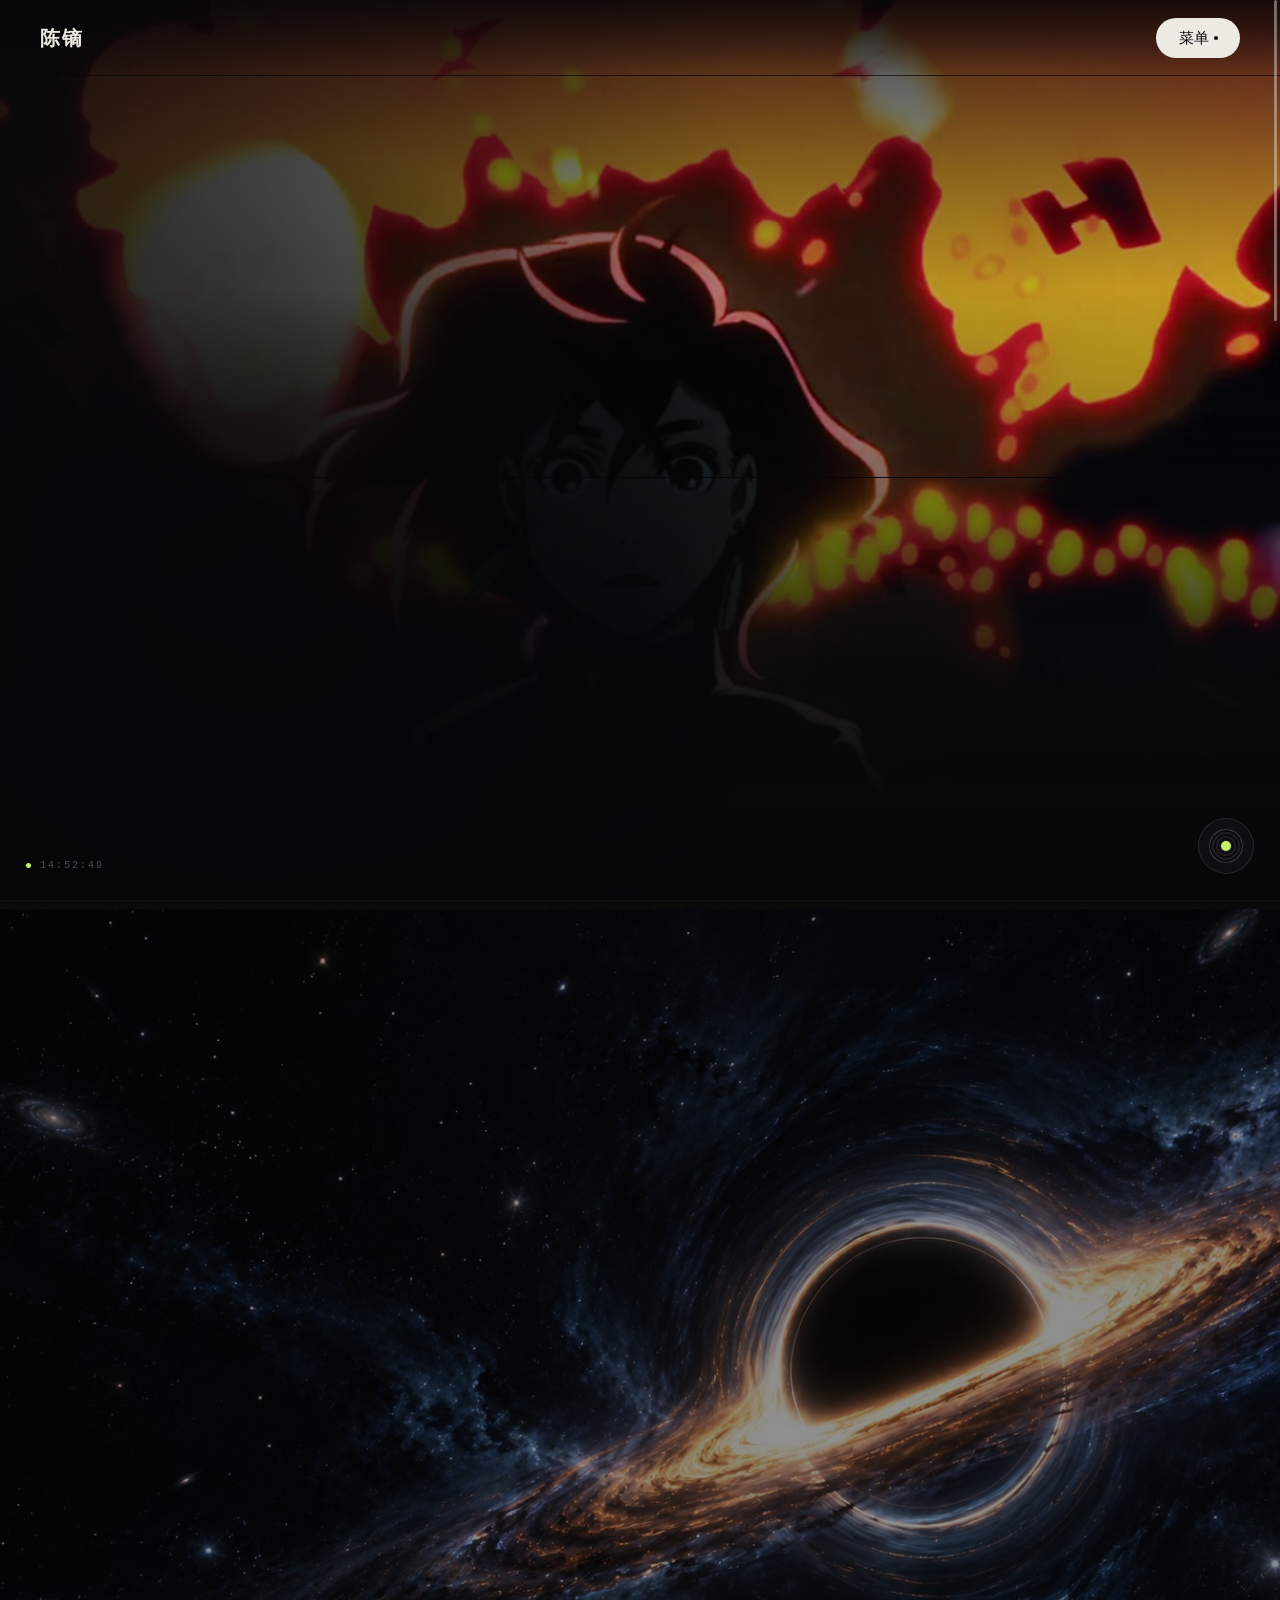
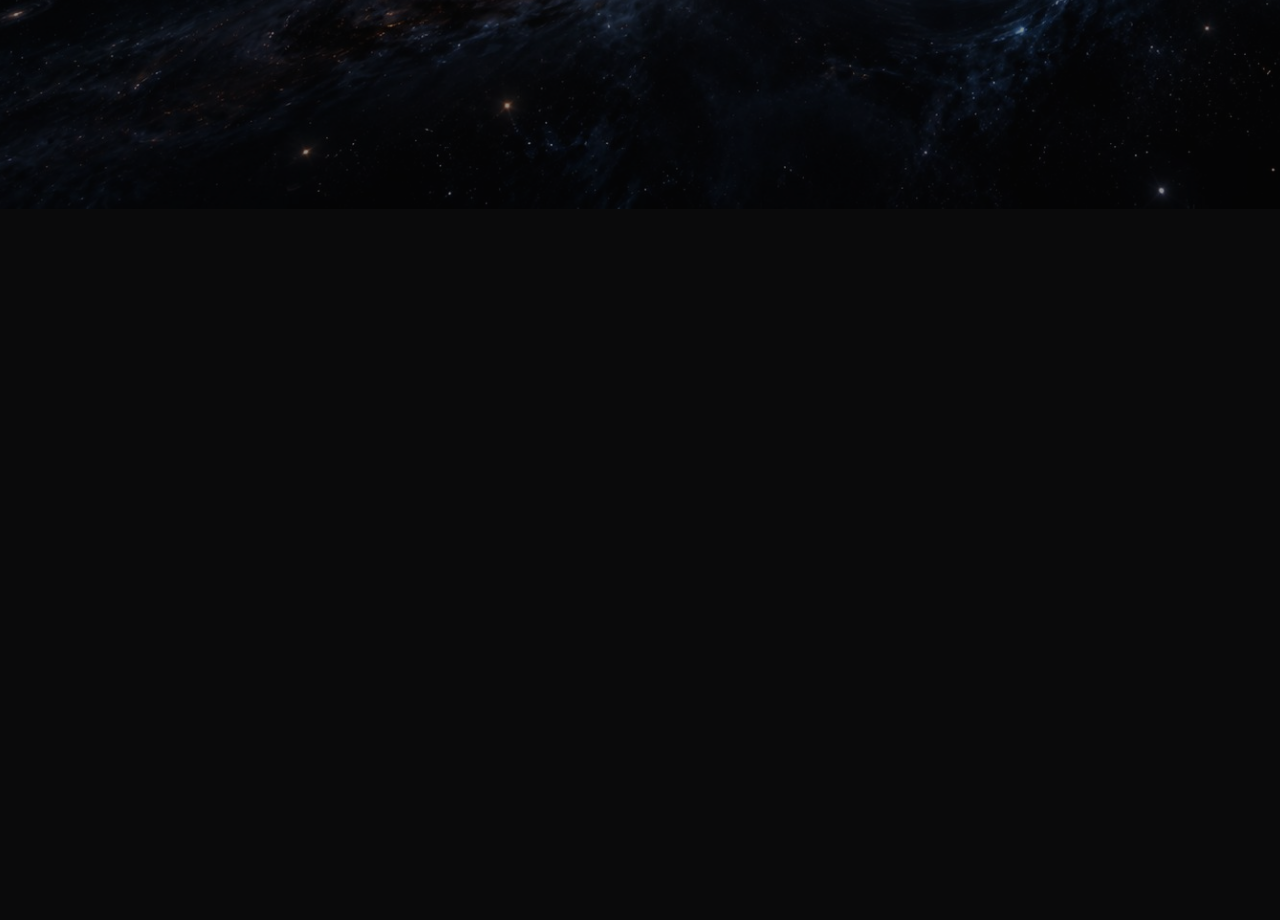
==== commit e5b57bb6: "Polish menu close animation" ====
--- a/index.html
+++ b/index.html
@@ -5,7 +5,7 @@
 <meta name="viewport" content="width=device-width,initial-scale=1">
 <title>陈镝 · 剪辑师</title>
 <meta name="description" content="陈镝 —— 剪辑师。把素材，剪成故事。">
-<link rel="stylesheet" href="assets/style.css?v=20261027ej">
+<link rel="stylesheet" href="assets/style.css?v=20261027ek">
 <link rel="preload" as="image" href="assets/bg/transition-blackhole-hd.jpg">
 </head>
 <body class="splash-on hero-intro">
@@ -108,16 +108,16 @@
   </div>
 </div>
 
-<script src="assets/vendor/lenis.min.js?v=20261027ej"></script>
-<script src="assets/vendor/gsap.min.js?v=20261027ej"></script>
-<script src="assets/data.js?v=20261027ej"></script>
-<script src="assets/app.js?v=20261027ej"></script>
-<script src="assets/void.js?v=20261027ej"></script>
-<script src="assets/vendor/three.min.js?v=20261027ej"></script>
-<script src="assets/hero-particles.js?v=20261027ej"></script>
-<script src="assets/transition.js?v=20261027ej"></script>
-<script src="assets/cursor.js?v=20261027ej"></script>
-<script src="assets/about-words.js?v=20261027ej"></script>
+<script src="assets/vendor/lenis.min.js?v=20261027ek"></script>
+<script src="assets/vendor/gsap.min.js?v=20261027ek"></script>
+<script src="assets/data.js?v=20261027ek"></script>
+<script src="assets/app.js?v=20261027ek"></script>
+<script src="assets/void.js?v=20261027ek"></script>
+<script src="assets/vendor/three.min.js?v=20261027ek"></script>
+<script src="assets/hero-particles.js?v=20261027ek"></script>
+<script src="assets/transition.js?v=20261027ek"></script>
+<script src="assets/cursor.js?v=20261027ek"></script>
+<script src="assets/about-words.js?v=20261027ek"></script>
 </body>
 </html>
 
--- a/assets/style.css
+++ b/assets/style.css
@@ -1041,7 +1041,7 @@
 html.nav-solid{--nav-h:64px;}
 .menu-toggle{
   position:fixed;top:calc(var(--nav-h,76px) / 2);right:40px;z-index:520;transform:translateY(-50%);
-  width:84px;height:40px;border:0;border-radius:20px;background:transparent;
+  width:84px;height:40px;border:0;border-radius:20px;background:#F4F1EA;
   display:flex;align-items:center;justify-content:center;gap:5px;
   font-family:inherit;font-size:15px;font-weight:500;color:#0A0A0B;
   cursor:pointer;-webkit-tap-highlight-color:transparent;
@@ -1055,6 +1055,7 @@
 .menu-toggle i{width:4px;height:4px;border-radius:50%;background:#0A0A0B;display:block;}
 .menu-word{display:inline-flex;align-items:center;}
 .menu-toggle .letter{display:inline-block;transition:none;will-change:transform;}
+.menu-ready .menu-toggle{background:transparent;}
 .menu-toggle:focus,.menu-toggle:focus-visible{outline:none;}
 .menu-open .menu-toggle{opacity:0;pointer-events:none;}
 .menu-open .menu-toggle span,.menu-open .menu-toggle i{
